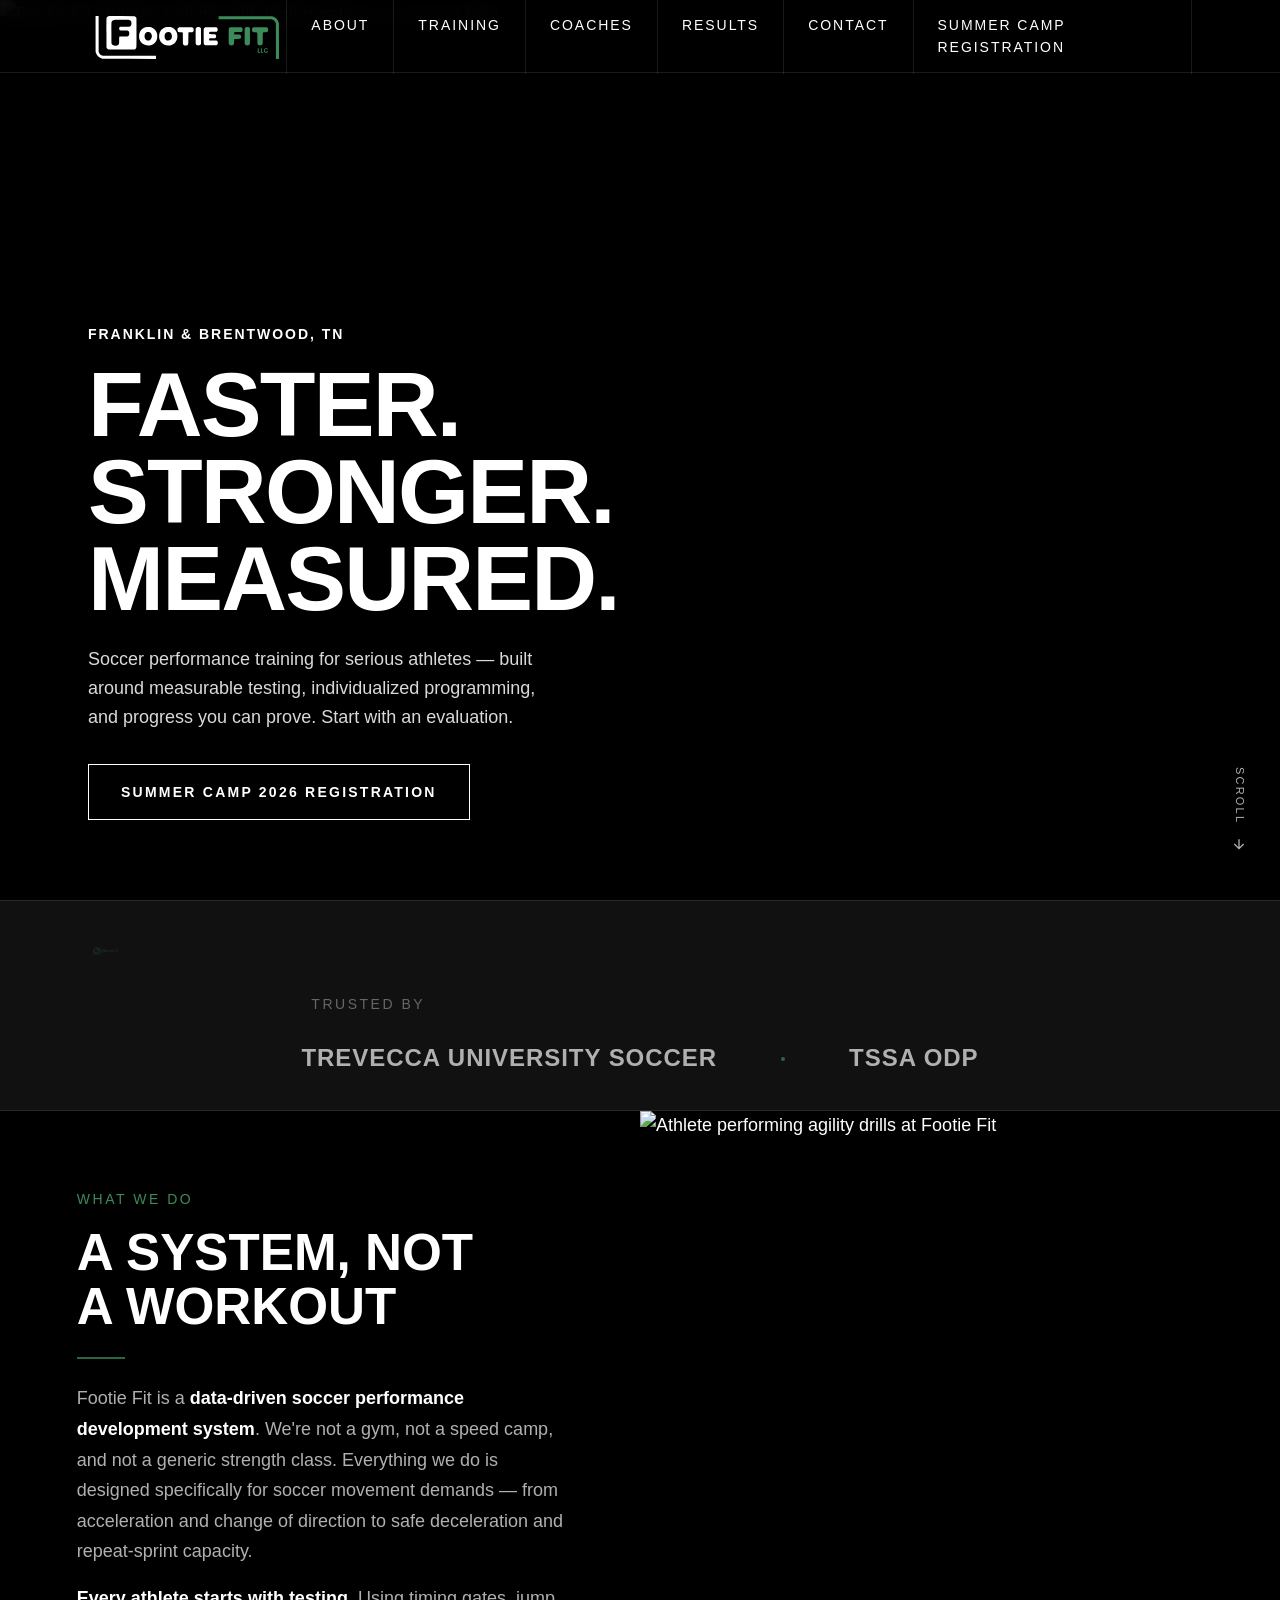
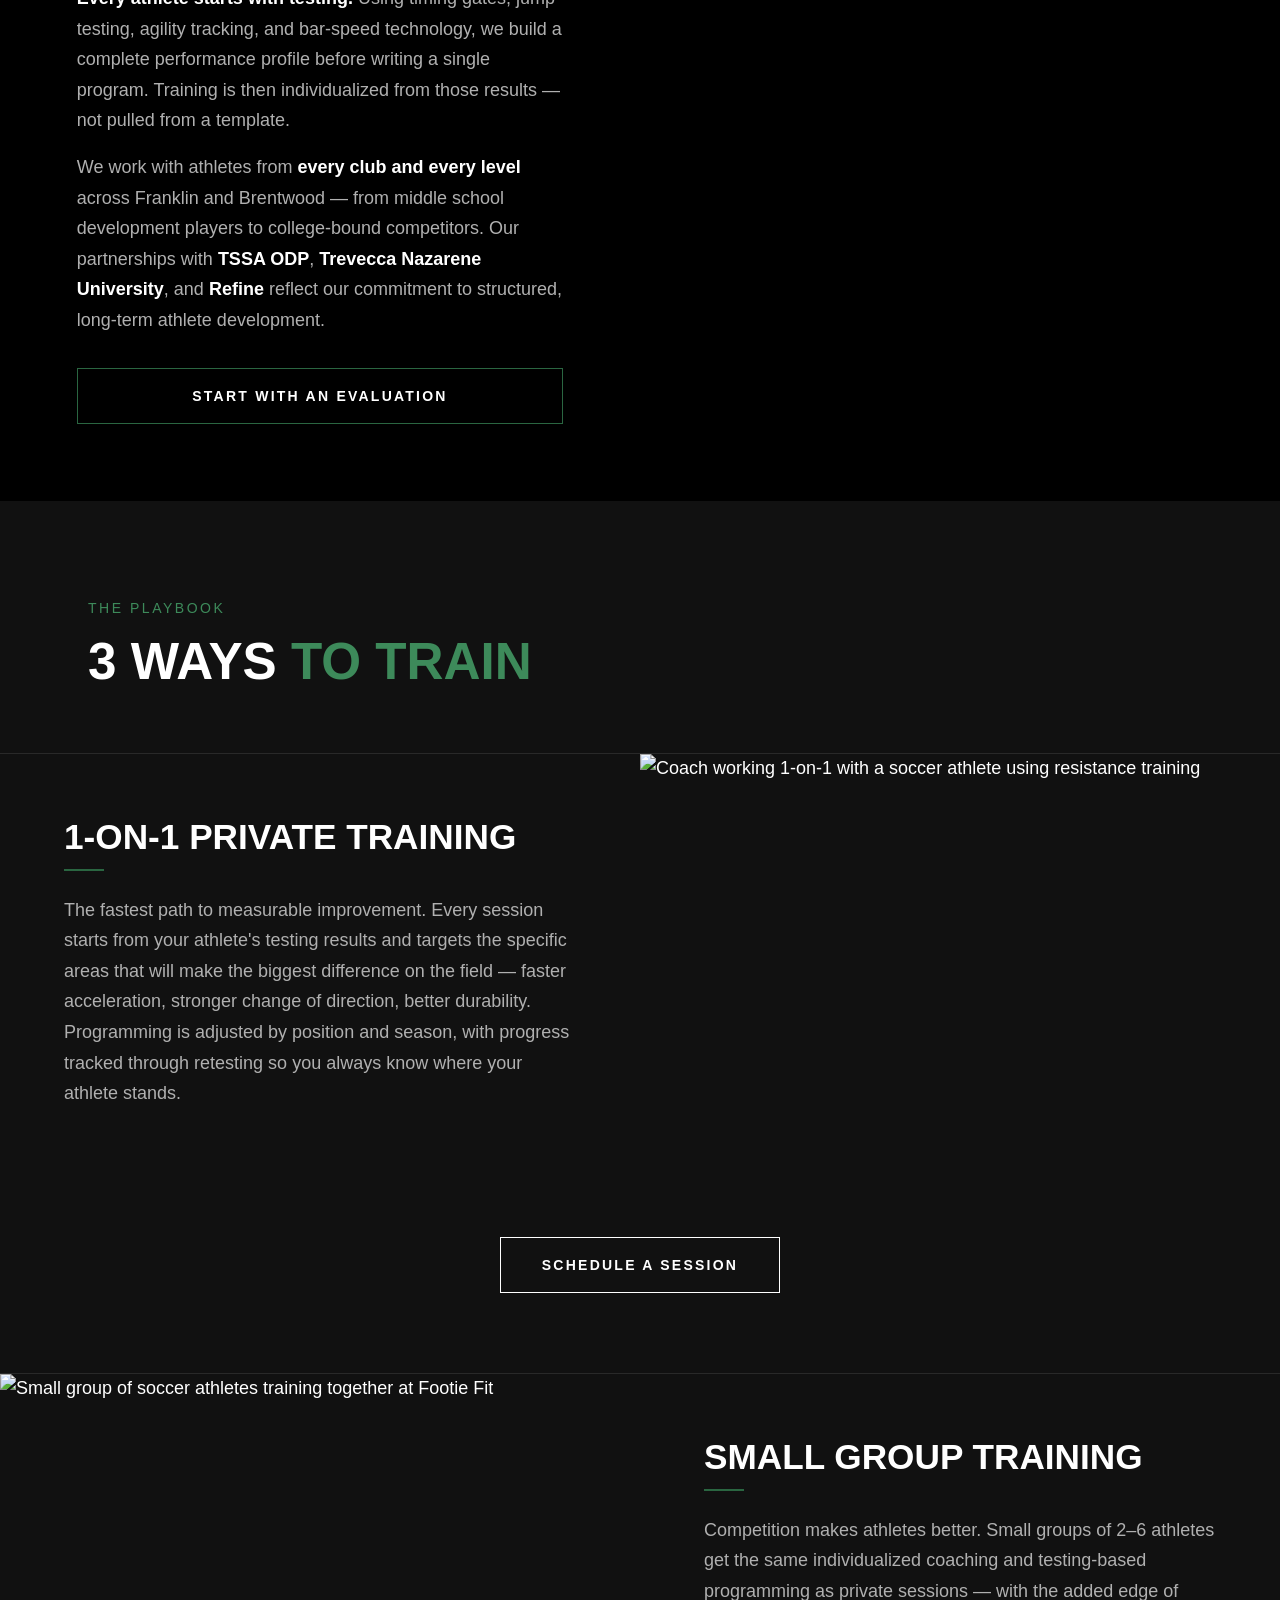
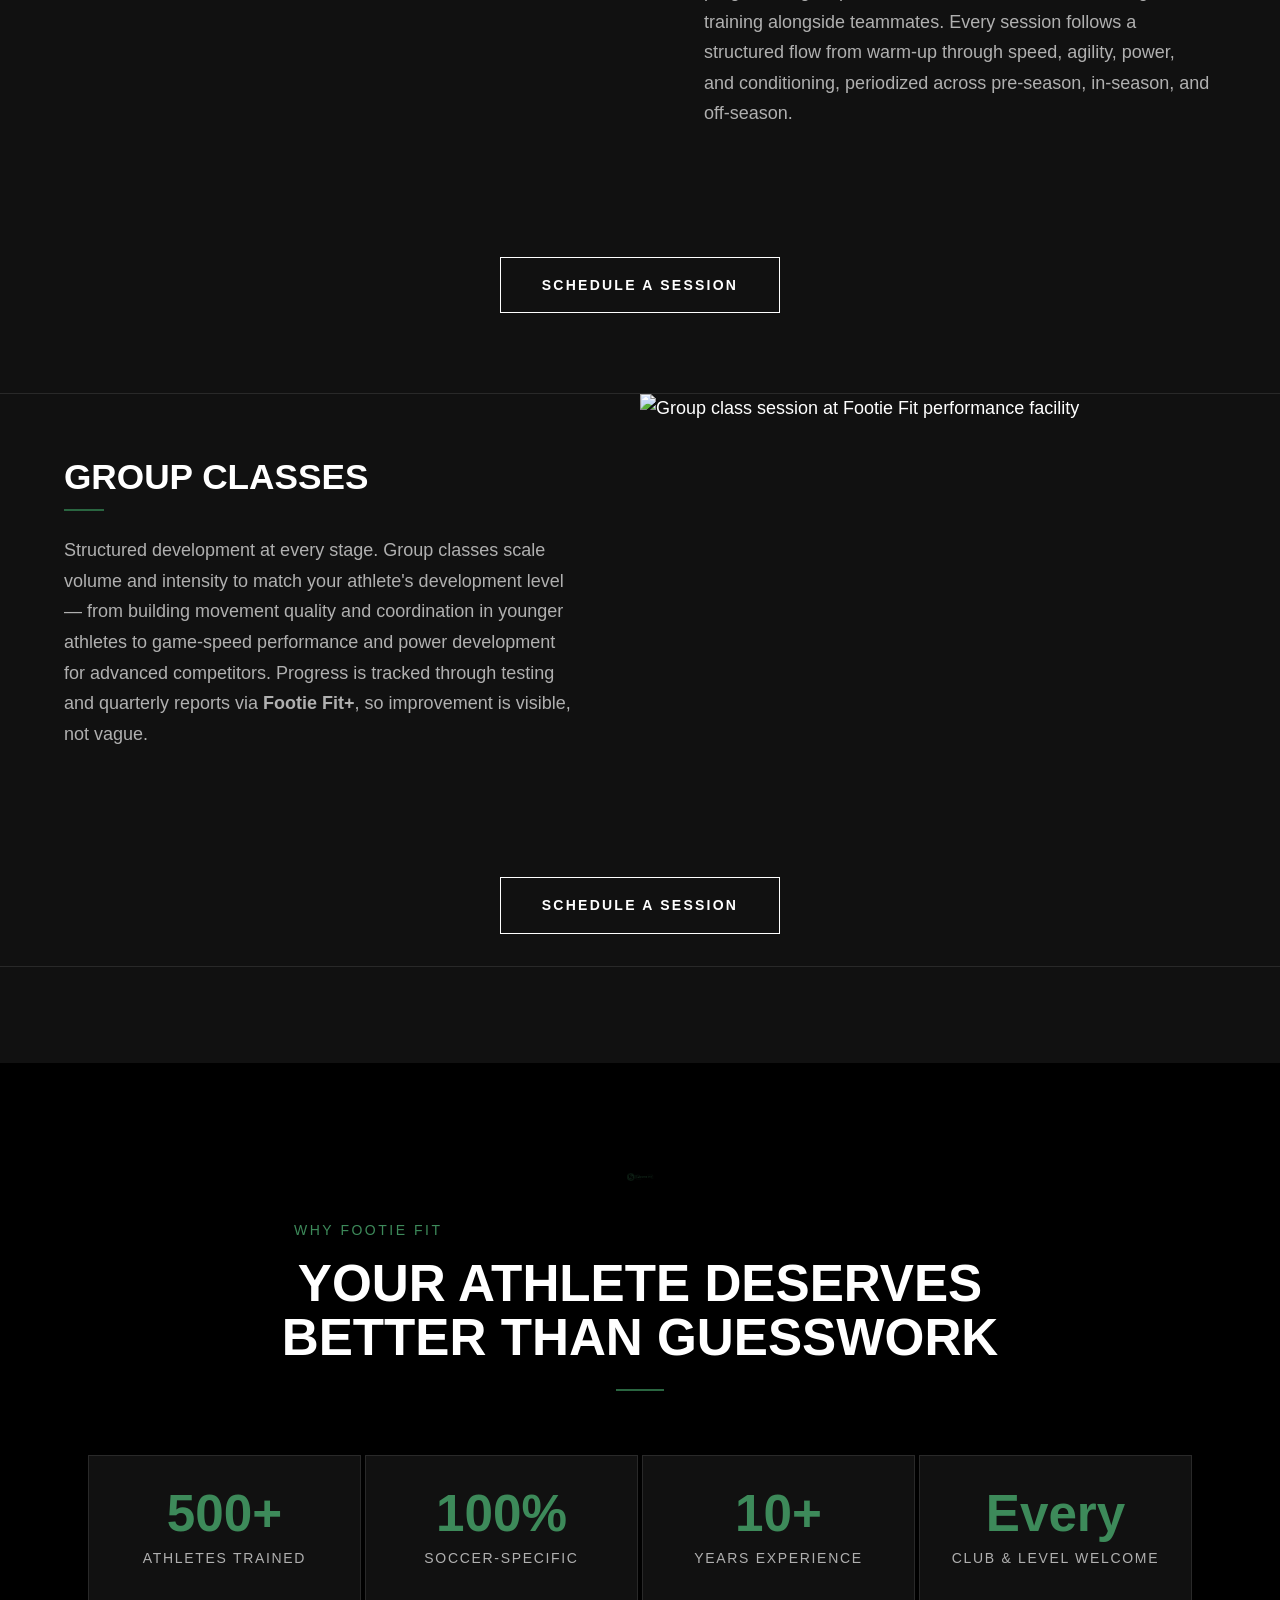
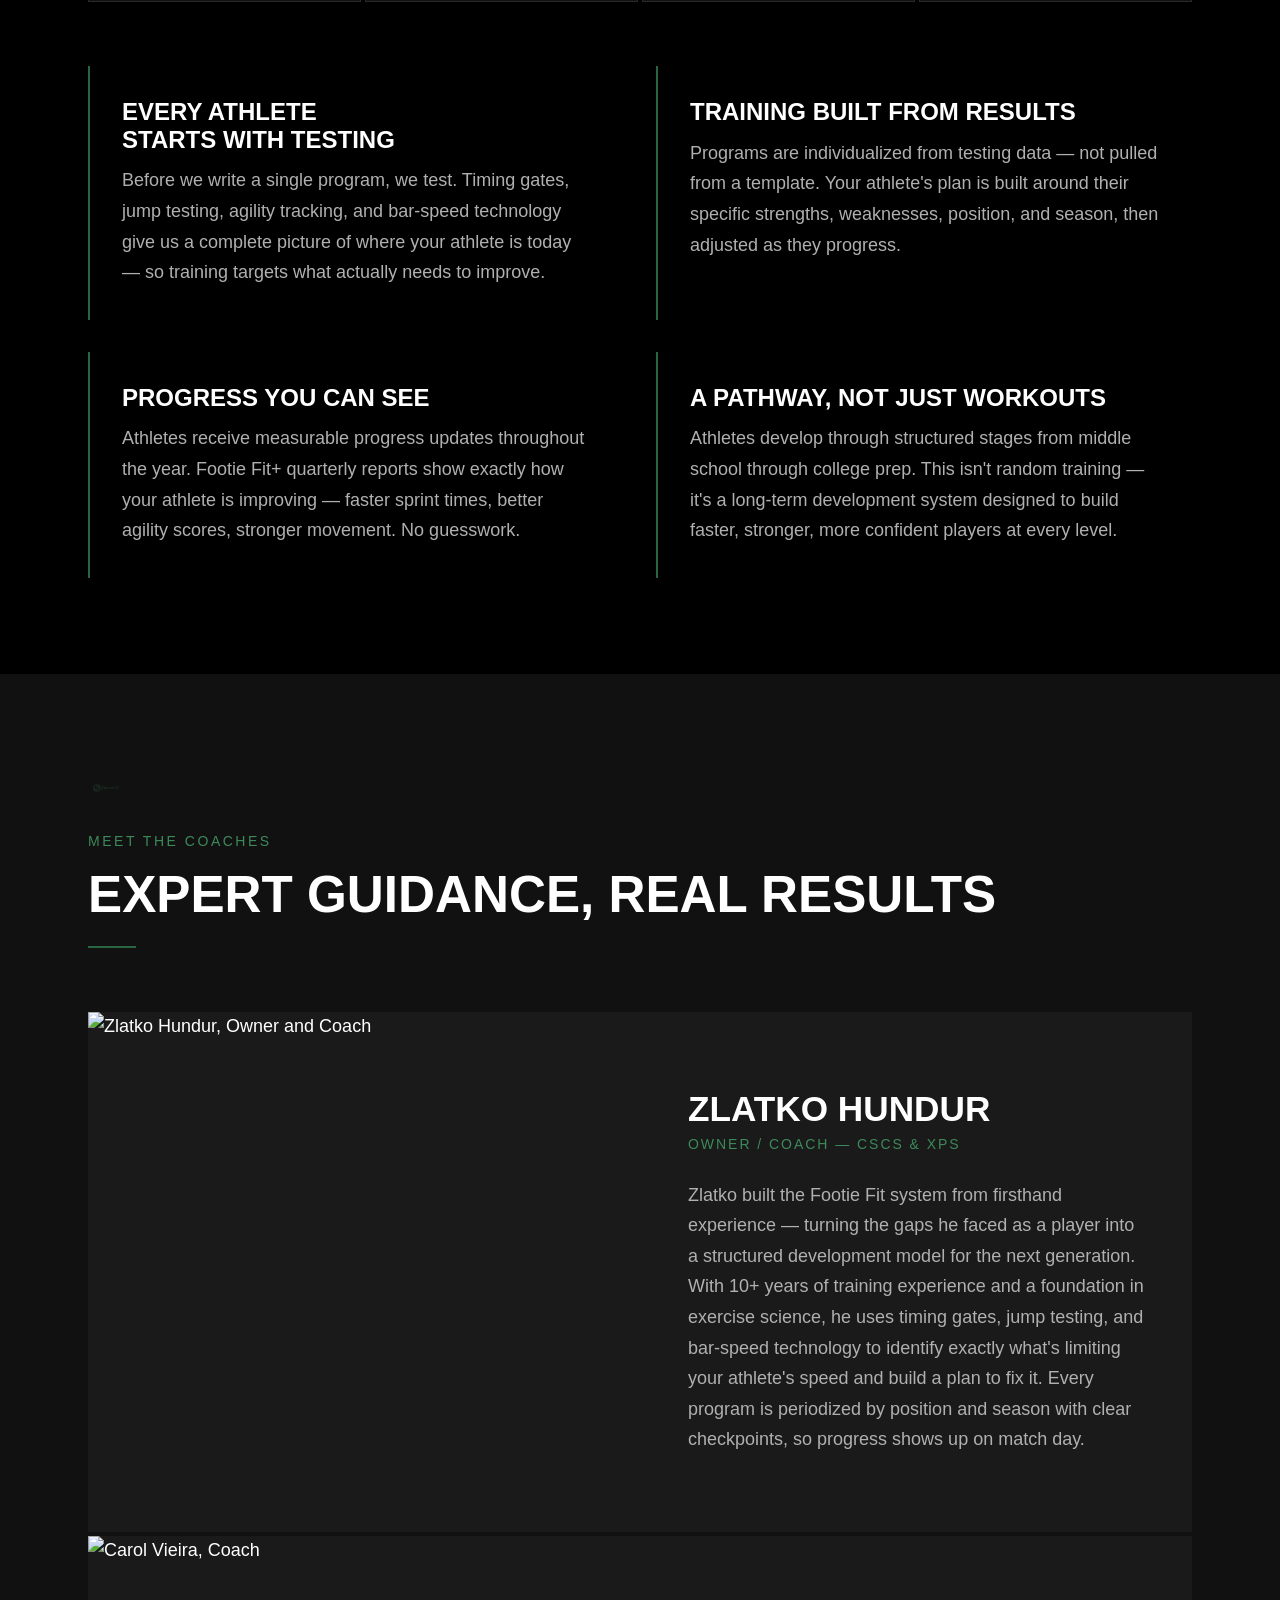
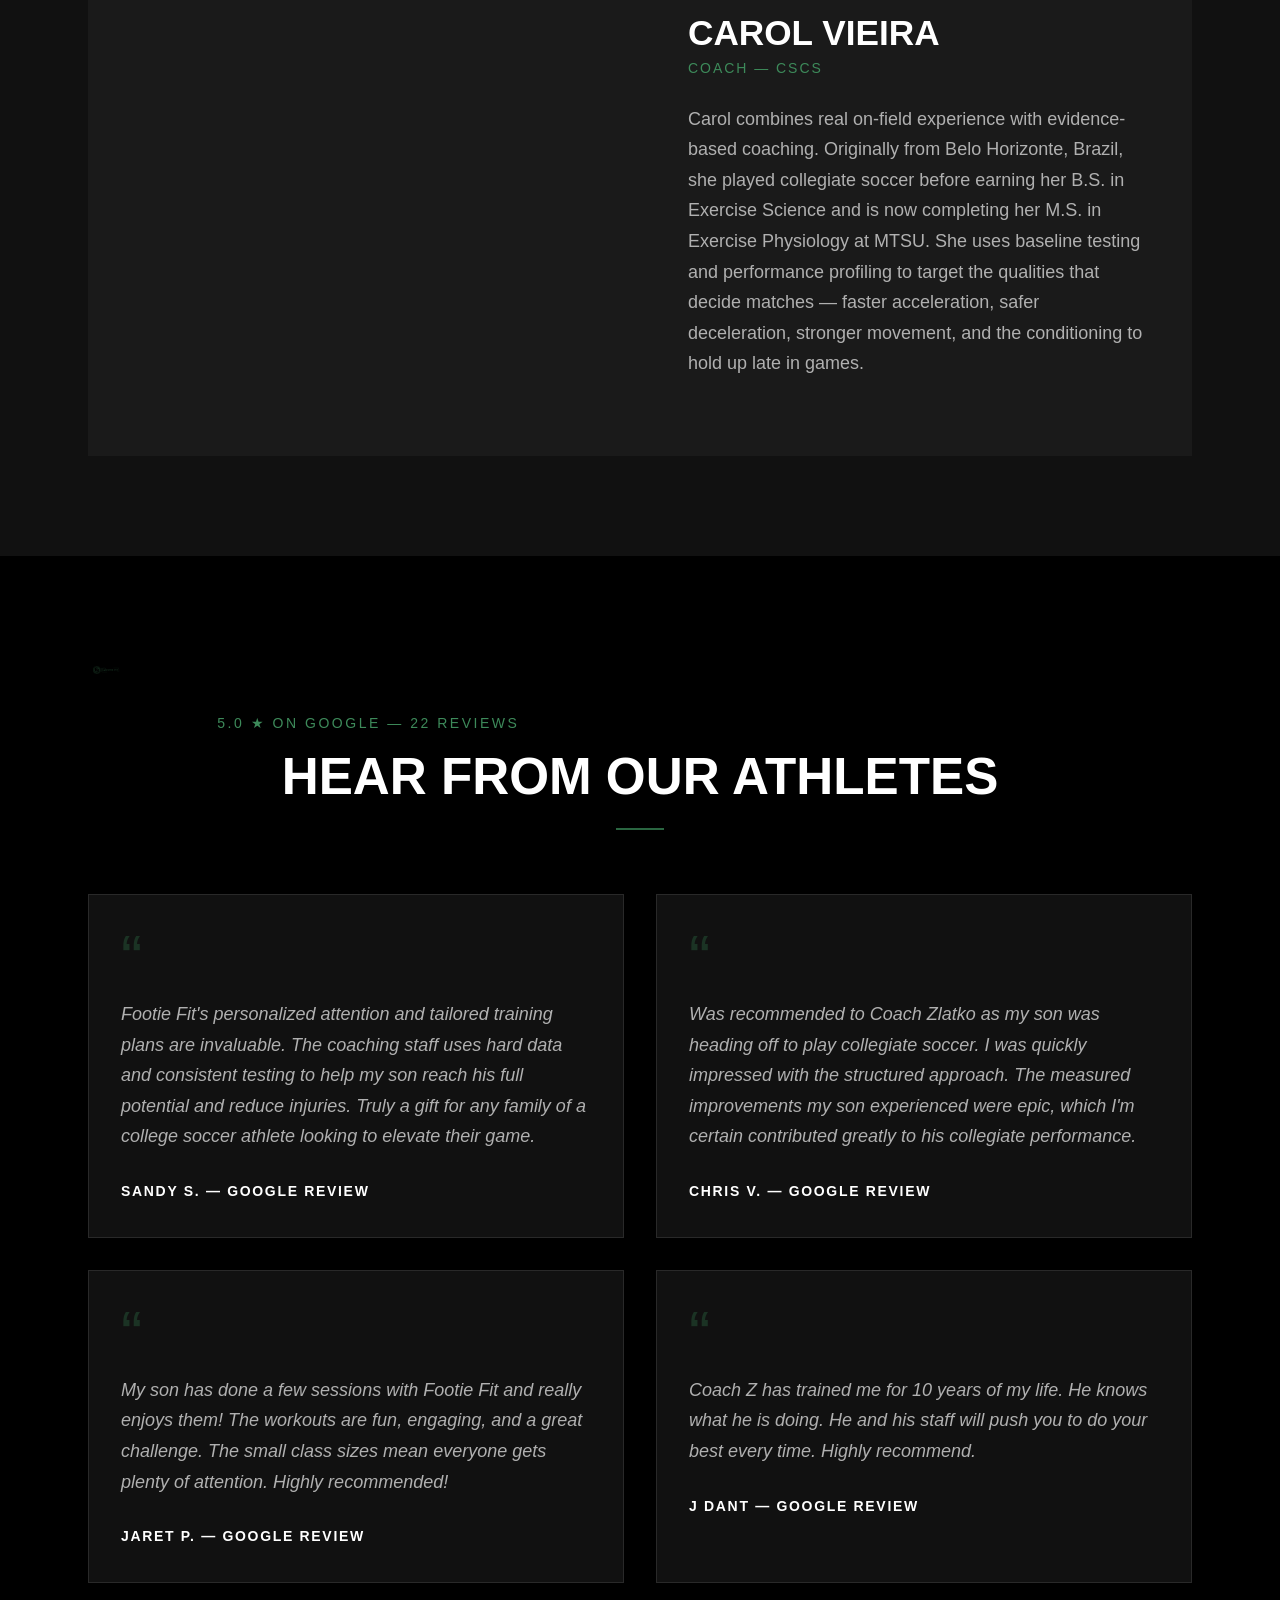
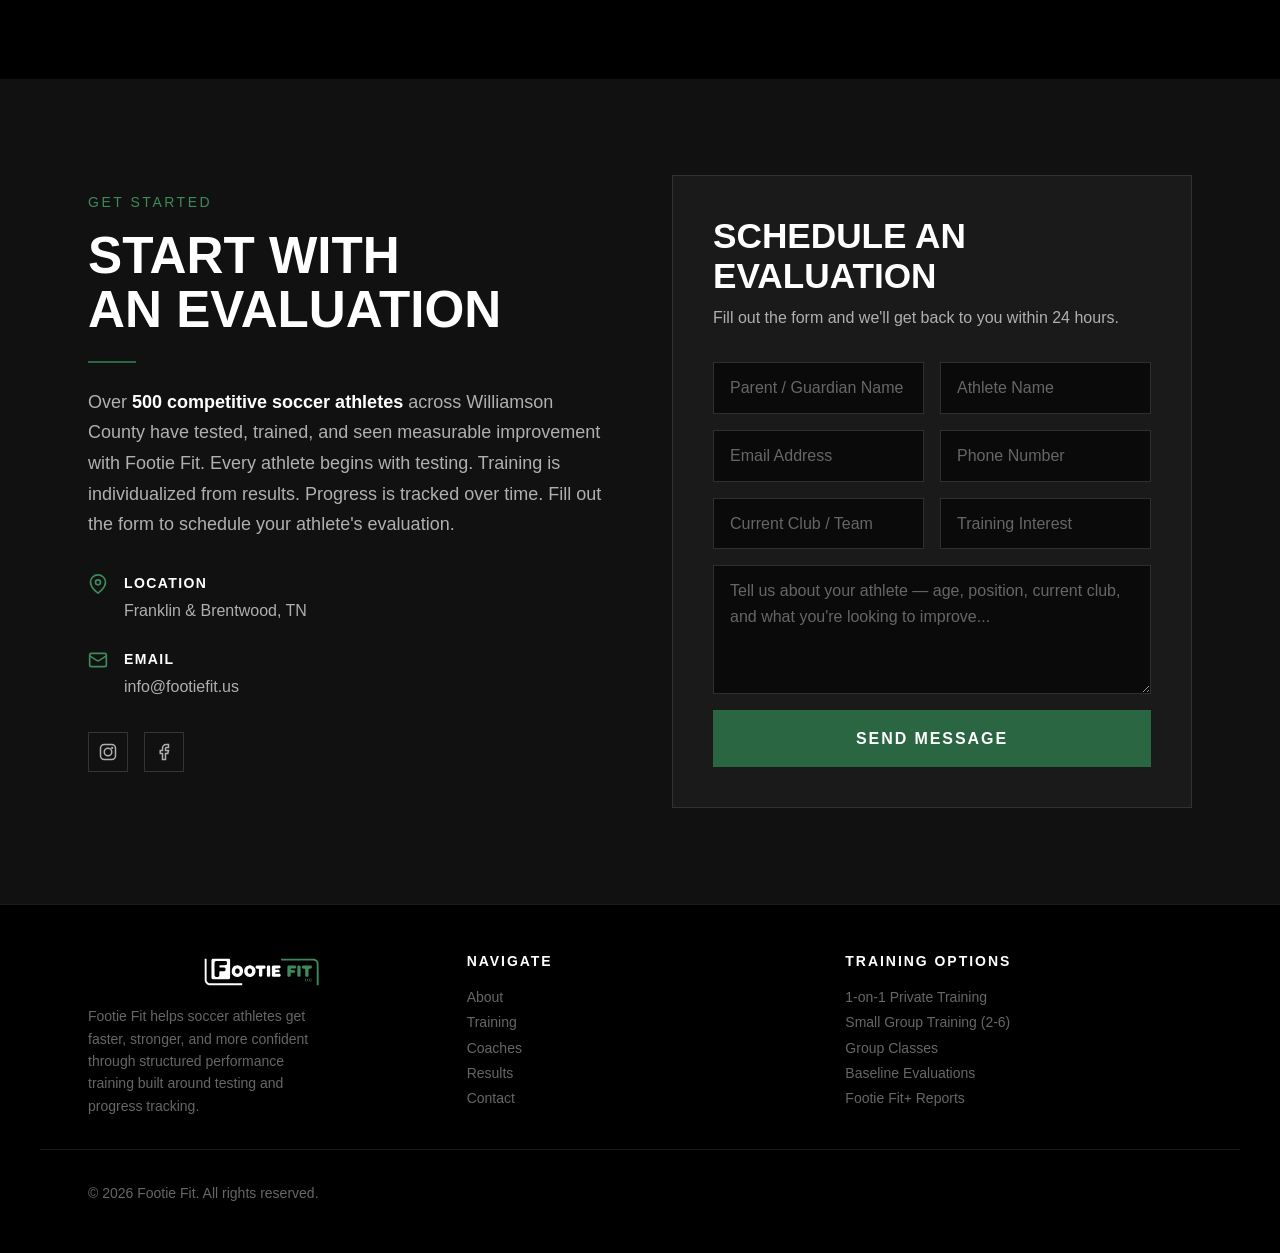
==== index.html @ 03e2c0d9 "Update nav and hero button for Summer Camp 2026" ====
<!DOCTYPE html>
<html lang="en">
<head>
  <meta charset="UTF-8">
  <meta name="viewport" content="width=device-width, initial-scale=1.0">
  <title>Footie Fit — Soccer Performance Training in Franklin &amp; Brentwood</title>
  <meta name="description" content="Footie Fit is a data-driven soccer performance development system in Franklin, TN. Every athlete starts with testing. Training is individualized from results. Progress is measured and tracked over time.">

  <!-- Fonts -->
  <link href="https://api.fontshare.com/v2/css?f[]=clash-display@400,500,600,700&f[]=general-sans@300,400,500,600,700&display=swap" rel="stylesheet">

  <link rel="stylesheet" href="base.css">
  <link rel="stylesheet" href="style.css">
</head>
<body>

  <!-- SKIP LINK -->
  <a href="#main" class="sr-only" style="position:absolute;top:0;left:0;z-index:999;padding:1rem;background:#2A6641;color:#fff;">Skip to content</a>

  <!-- HEADER -->
  <header class="site-header">
    <div class="header-inner">
      <a href="#" class="site-logo">
        <img src="logo.svg" alt="Footie Fit" class="logo-main">
      </a>
      <nav class="header-nav" aria-label="Primary">
        <a href="#about">About</a>
        <a href="#training">Training</a>
        <a href="#coaches">Coaches</a>
        <a href="#results">Results</a>
        <a href="#contact">Contact</a>
        <a href="https://www.vagaro.com/footiefit/memberships" class="nav-summer-camp" target="_blank" rel="noopener noreferrer">Summer Camp Registration</a>
      </nav>
      <button class="mobile-toggle" id="mobileToggle" aria-label="Open menu" aria-expanded="false">
        <span></span>
        <span></span>
        <span></span>
      </button>
    </div>
    <nav class="mobile-nav" id="mobileNav" aria-hidden="true" aria-label="Mobile">
      <a href="#about">About</a>
      <a href="#training">Training</a>
      <a href="#coaches">Coaches</a>
      <a href="#results">Results</a>
      <a href="#contact">Contact</a>
      <a href="https://www.vagaro.com/footiefit/memberships" class="nav-summer-camp" target="_blank" rel="noopener noreferrer">Summer Camp Registration</a>
    </nav>
  </header>

  <main id="main">

    <!-- HERO -->
    <section class="hero">
      <div class="hero-bg">
        <img src="https://images.squarespace-cdn.com/content/v1/6865688679e1e6541e352dc2/bd9ea557-9b83-4c27-90ab-4a2a22f5cd1b/Next+level1.png?format=1500w" alt="Footie Fit athletes training with timing gates on a soccer field" loading="eager">
      </div>
      <div class="hero-overlay"></div>
      <div class="hero-content">
        <p class="hero-location">Franklin &amp; Brentwood, TN</p>
        <h1>Faster. Stronger. Measured.</h1>
        <p class="hero-sub">Soccer performance training for serious athletes &mdash; built around measurable testing, individualized programming, and progress you can prove. Start with an evaluation.</p>
        <a href="https://www.vagaro.com/footiefit/memberships" class="btn-ghost">Summer Camp 2026 Registration</a>
      </div>
      <div class="scroll-indicator" aria-hidden="true">
        <span>Scroll</span>
        <svg viewBox="0 0 24 24" fill="none" stroke="currentColor" stroke-width="2"><path d="M12 5v14M19 12l-7 7-7-7"/></svg>
      </div>
    </section>

    <!-- PARTNERSHIPS BANNER -->
    <section class="partnerships" aria-label="Trusted partners">
      <div class="partnerships-inner">
        <img src="mark-green.png" alt="" class="section-mark" aria-hidden="true">
        <p class="partnerships-label">Trusted By</p>
        <div class="partnerships-list">
          <span class="partner-item">Trevecca University Soccer</span>
          <span class="partner-divider" aria-hidden="true"></span>
          <span class="partner-item">TSSA ODP</span>
        </div>
      </div>
    </section>

    <!-- ABOUT SPLIT -->
    <section class="about-split" id="about">
      <div class="about-text fade-in">
        <p class="section-label">What We Do</p>
        <h2 class="section-heading">A System, Not a Workout</h2>
        <div class="section-rule"></div>
        <p class="section-body">Footie Fit is a <strong>data-driven soccer performance development system</strong>. We're not a gym, not a speed camp, and not a generic strength class. Everything we do is designed specifically for soccer movement demands &mdash; from acceleration and change of direction to safe deceleration and repeat-sprint capacity.</p>
        <p class="section-body"><strong>Every athlete starts with testing.</strong> Using timing gates, jump testing, agility tracking, and bar-speed technology, we build a complete performance profile before writing a single program. Training is then individualized from those results &mdash; not pulled from a template.</p>
        <p class="section-body">We work with athletes from <strong>every club and every level</strong> across Franklin and Brentwood &mdash; from middle school development players to college-bound competitors. Our partnerships with <strong>TSSA ODP</strong>, <strong>Trevecca Nazarene University</strong>, and <strong>Refine</strong> reflect our commitment to structured, long-term athlete development.</p>
        <a href="#contact" class="btn-ghost--accent btn-ghost">Start With an Evaluation</a>
      </div>
      <div class="about-image">
        <img src="https://images.squarespace-cdn.com/content/v1/6865688679e1e6541e352dc2/48a28e3f-451b-41d8-b9c8-ccf48aa26f37/NL1.png?format=1500w" alt="Athlete performing agility drills at Footie Fit" loading="lazy">
      </div>
    </section>

    <!-- THE PLAYBOOK — TRAINING OPTIONS -->
    <section class="playbook" id="training">
      <div class="playbook-header">
        <div>
          <p class="section-label">The Playbook</p>
          <h2 class="playbook-title">3 Ways <span>to Train</span></h2>
        </div>
      </div>

      <!-- 1-on-1 Private Training -->
      <div class="service-block" id="service-private">
        <div class="service-text fade-in">
          <h3 class="service-heading">1-on-1 Private Training</h3>
          <div class="service-rule"></div>
          <p class="service-body">The fastest path to measurable improvement. Every session starts from your athlete's testing results and targets the specific areas that will make the biggest difference on the field &mdash; faster acceleration, stronger change of direction, better durability. Programming is adjusted by position and season, with progress tracked through retesting so you always know where your athlete stands.</p>
        </div>
        <div class="service-image">
          <img src="https://images.squarespace-cdn.com/content/v1/6865688679e1e6541e352dc2/e5321c19-c5c1-4a05-a478-e5e6fd571b4c/perfect+private.png?format=1500w" alt="Coach working 1-on-1 with a soccer athlete using resistance training" loading="lazy">
        </div>
        <a href="#contact" class="btn-ghost service-cta">Schedule a Session</a>
      </div>

      <!-- Small Group Training -->
      <div class="service-block service-block--reverse" id="service-group">
        <div class="service-text fade-in">
          <h3 class="service-heading">Small Group Training</h3>
          <div class="service-rule"></div>
          <p class="service-body">Competition makes athletes better. Small groups of 2&ndash;6 athletes get the same individualized coaching and testing-based programming as private sessions &mdash; with the added edge of training alongside teammates. Every session follows a structured flow from warm-up through speed, agility, power, and conditioning, periodized across pre-season, in-season, and off-season.</p>
        </div>
        <div class="service-image">
          <img src="https://images.squarespace-cdn.com/content/v1/6865688679e1e6541e352dc2/60a04bee-5367-4a86-8a9d-58ebab077d9f/group1.png?format=1500w" alt="Small group of soccer athletes training together at Footie Fit" loading="lazy">
        </div>
        <a href="#contact" class="btn-ghost service-cta">Schedule a Session</a>
      </div>

      <!-- Group Classes -->
      <div class="service-block" id="service-classes">
        <div class="service-text fade-in">
          <h3 class="service-heading">Group Classes</h3>
          <div class="service-rule"></div>
          <p class="service-body">Structured development at every stage. Group classes scale volume and intensity to match your athlete's development level &mdash; from building movement quality and coordination in younger athletes to game-speed performance and power development for advanced competitors. Progress is tracked through testing and quarterly reports via <strong>Footie Fit+</strong>, so improvement is visible, not vague.</p>
        </div>
        <div class="service-image">
          <img src="https://images.squarespace-cdn.com/content/v1/6865688679e1e6541e352dc2/23cb6e6d-9691-4bfa-b6d5-0181ebb85edf/class2.png?format=1500w" alt="Group class session at Footie Fit performance facility" loading="lazy">
        </div>
        <a href="#contact" class="btn-ghost service-cta">Schedule a Session</a>
      </div>
    </section>

    <!-- WHY FOOTIE FIT (PARENT-FOCUSED) -->
    <section class="why-section" id="results">
      <img src="mark-green.png" alt="" class="section-mark section-mark--center" aria-hidden="true">
      <div class="why-inner">
        <div class="why-header fade-in">
          <p class="section-label">Why Footie Fit</p>
          <h2 class="section-heading">Your Athlete Deserves Better Than Guesswork</h2>
          <div class="section-rule"></div>
        </div>

        <div class="stats-grid fade-in">
          <div class="stat-card">
            <div class="stat-number">500+</div>
            <div class="stat-label">Athletes Trained</div>
          </div>
          <div class="stat-card">
            <div class="stat-number">100%</div>
            <div class="stat-label">Soccer-Specific</div>
          </div>
          <div class="stat-card">
            <div class="stat-number">10+</div>
            <div class="stat-label">Years Experience</div>
          </div>
          <div class="stat-card">
            <div class="stat-number">Every</div>
            <div class="stat-label">Club &amp; Level Welcome</div>
          </div>
        </div>

        <div class="why-points fade-in">
          <div class="why-point">
            <h3>Every Athlete Starts With Testing</h3>
            <p>Before we write a single program, we test. Timing gates, jump testing, agility tracking, and bar-speed technology give us a complete picture of where your athlete is today &mdash; so training targets what actually needs to improve.</p>
          </div>
          <div class="why-point">
            <h3>Training Built From Results</h3>
            <p>Programs are individualized from testing data &mdash; not pulled from a template. Your athlete's plan is built around their specific strengths, weaknesses, position, and season, then adjusted as they progress.</p>
          </div>
          <div class="why-point">
            <h3>Progress You Can See</h3>
            <p>Athletes receive measurable progress updates throughout the year. Footie Fit+ quarterly reports show exactly how your athlete is improving &mdash; faster sprint times, better agility scores, stronger movement. No guesswork.</p>
          </div>
          <div class="why-point">
            <h3>A Pathway, Not Just Workouts</h3>
            <p>Athletes develop through structured stages from middle school through college prep. This isn't random training &mdash; it's a long-term development system designed to build faster, stronger, more confident players at every level.</p>
          </div>
        </div>
      </div>
    </section>

    <!-- COACHES -->
    <section class="coaches" id="coaches">
      <div class="coaches-inner">
        <div class="coaches-header fade-in">
          <img src="mark-green.png" alt="" class="section-mark" aria-hidden="true">
          <p class="section-label">Meet the Coaches</p>
          <h2 class="section-heading">Expert Guidance, Real Results</h2>
          <div class="section-rule"></div>
        </div>

        <div class="coach-card fade-in">
          <div class="coach-card-image">
            <img src="https://images.squarespace-cdn.com/content/v1/6865688679e1e6541e352dc2/844e0830-2e9f-49c7-95b9-46f4d3f3730d/Z.png?format=1500w" alt="Zlatko Hundur, Owner and Coach" loading="lazy">
          </div>
          <div class="coach-card-text">
            <h3 class="coach-name">Zlatko Hundur</h3>
            <p class="coach-title">Owner / Coach &mdash; CSCS &amp; XPS</p>
            <p class="coach-bio">Zlatko built the Footie Fit system from firsthand experience &mdash; turning the gaps he faced as a player into a structured development model for the next generation. With 10+ years of training experience and a foundation in exercise science, he uses timing gates, jump testing, and bar-speed technology to identify exactly what's limiting your athlete's speed and build a plan to fix it. Every program is periodized by position and season with clear checkpoints, so progress shows up on match day.</p>
          </div>
        </div>

        <div class="coach-card coach-card--reverse fade-in">
          <div class="coach-card-image">
            <img src="https://images.squarespace-cdn.com/content/v1/6865688679e1e6541e352dc2/42d1b6bf-e8c7-4e76-94c5-01b98a8aec7f/Carol2.jpeg?format=1500w" alt="Carol Vieira, Coach" loading="lazy">
          </div>
          <div class="coach-card-text">
            <h3 class="coach-name">Carol Vieira</h3>
            <p class="coach-title">Coach &mdash; CSCS</p>
            <p class="coach-bio">Carol combines real on-field experience with evidence-based coaching. Originally from Belo Horizonte, Brazil, she played collegiate soccer before earning her B.S. in Exercise Science and is now completing her M.S. in Exercise Physiology at MTSU. She uses baseline testing and performance profiling to target the qualities that decide matches &mdash; faster acceleration, safer deceleration, stronger movement, and the conditioning to hold up late in games.</p>
          </div>
        </div>
      </div>
    </section>

    <!-- TESTIMONIALS -->
    <section class="testimonials">
      <div class="testimonials-inner">
        <div class="testimonials-header fade-in">
          <img src="mark-green.png" alt="" class="section-mark" aria-hidden="true">
          <p class="section-label">5.0 &#9733; on Google &mdash; 22 Reviews</p>
          <h2 class="section-heading">Hear From Our Athletes</h2>
          <div class="section-rule"></div>
        </div>

        <div class="testimonials-grid fade-in">
          <div class="testimonial-card">
            <div class="testimonial-quote" aria-hidden="true">&ldquo;</div>
            <p>Footie Fit's personalized attention and tailored training plans are invaluable. The coaching staff uses hard data and consistent testing to help my son reach his full potential and reduce injuries. Truly a gift for any family of a college soccer athlete looking to elevate their game.</p>
            <cite>Sandy S. &mdash; Google Review</cite>
          </div>
          <div class="testimonial-card">
            <div class="testimonial-quote" aria-hidden="true">&ldquo;</div>
            <p>Was recommended to Coach Zlatko as my son was heading off to play collegiate soccer. I was quickly impressed with the structured approach. The measured improvements my son experienced were epic, which I'm certain contributed greatly to his collegiate performance.</p>
            <cite>Chris V. &mdash; Google Review</cite>
          </div>
          <div class="testimonial-card">
            <div class="testimonial-quote" aria-hidden="true">&ldquo;</div>
            <p>My son has done a few sessions with Footie Fit and really enjoys them! The workouts are fun, engaging, and a great challenge. The small class sizes mean everyone gets plenty of attention. Highly recommended!</p>
            <cite>Jaret P. &mdash; Google Review</cite>
          </div>
          <div class="testimonial-card">
            <div class="testimonial-quote" aria-hidden="true">&ldquo;</div>
            <p>Coach Z has trained me for 10 years of my life. He knows what he is doing. He and his staff will push you to do your best every time. Highly recommend.</p>
            <cite>J Dant &mdash; Google Review</cite>
          </div>
        </div>
      </div>
    </section>

    <!-- CONTACT -->
    <section class="contact" id="contact">
      <div class="contact-inner">
        <div class="contact-info fade-in">
          <p class="section-label">Get Started</p>
          <h2 class="section-heading">Start With an Evaluation</h2>
          <div class="section-rule"></div>
          <p class="contact-intro">Over <strong>500 competitive soccer athletes</strong> across Williamson County have tested, trained, and seen measurable improvement with Footie Fit. Every athlete begins with testing. Training is individualized from results. Progress is tracked over time. Fill out the form to schedule your athlete's evaluation.</p>

          <div class="contact-details">
            <div class="contact-detail">
              <svg class="contact-detail-icon" viewBox="0 0 24 24" fill="none" stroke="currentColor" stroke-width="2"><path d="M21 10c0 7-9 13-9 13s-9-6-9-13a9 9 0 0 1 18 0z"/><circle cx="12" cy="10" r="3"/></svg>
              <div class="contact-detail-text">
                <strong>Location</strong>
                Franklin &amp; Brentwood, TN
              </div>
            </div>
            <div class="contact-detail">
              <svg class="contact-detail-icon" viewBox="0 0 24 24" fill="none" stroke="currentColor" stroke-width="2"><rect x="2" y="4" width="20" height="16" rx="2"/><path d="m22 7-8.97 5.7a1.94 1.94 0 0 1-2.06 0L2 7"/></svg>
              <div class="contact-detail-text">
                <strong>Email</strong>
                info@footiefit.us
              </div>
            </div>
          </div>

          <div class="social-links">
            <a href="https://www.instagram.com/footiefit" class="social-link" aria-label="Instagram" target="_blank" rel="noopener noreferrer">
              <svg viewBox="0 0 24 24" fill="none" stroke="currentColor" stroke-width="2"><rect x="2" y="2" width="20" height="20" rx="5"/><circle cx="12" cy="12" r="5"/><circle cx="17.5" cy="6.5" r="1.5" fill="currentColor" stroke="none"/></svg>
            </a>
            <a href="https://www.facebook.com/footiefit" class="social-link" aria-label="Facebook" target="_blank" rel="noopener noreferrer">
              <svg viewBox="0 0 24 24" fill="none" stroke="currentColor" stroke-width="2"><path d="M18 2h-3a5 5 0 0 0-5 5v3H7v4h3v8h4v-8h3l1-4h-4V7a1 1 0 0 1 1-1h3z"/></svg>
            </a>
          </div>
        </div>

        <div class="contact-form-wrapper fade-in">
          <h3 class="form-title">Schedule an Evaluation</h3>
          <p class="form-subtitle">Fill out the form and we'll get back to you within 24 hours.</p>
          <form class="contact-form" id="contactForm" action="https://api.web3forms.com/submit" method="POST">
            <input type="hidden" name="access_key" value="c9a35d20-564e-4347-a0fa-951634ecffe0">
            <input type="hidden" name="subject" value="New Footie Fit Evaluation Request">
            <input type="hidden" name="redirect" value="https://footiefit.us">
            <input type="checkbox" name="botcheck" style="display:none">
            <div class="form-row">
              <div class="form-group">
                <label for="parentName" class="sr-only">Parent/Guardian Name</label>
                <input type="text" id="parentName" name="parentName" placeholder="Parent / Guardian Name" required>
              </div>
              <div class="form-group">
                <label for="athleteName" class="sr-only">Athlete Name</label>
                <input type="text" id="athleteName" name="athleteName" placeholder="Athlete Name" required>
              </div>
            </div>
            <div class="form-row">
              <div class="form-group">
                <label for="email" class="sr-only">Email Address</label>
                <input type="email" id="email" name="email" placeholder="Email Address" required>
              </div>
              <div class="form-group">
                <label for="phone" class="sr-only">Phone Number</label>
                <input type="tel" id="phone" name="phone" placeholder="Phone Number">
              </div>
            </div>
            <div class="form-row">
              <div class="form-group">
                <label for="club" class="sr-only">Current Club</label>
                <input type="text" id="club" name="club" placeholder="Current Club / Team">
              </div>
              <div class="form-group">
                <label for="training" class="sr-only">Training Interest</label>
                <select id="training" name="training">
                  <option value="" disabled selected>Training Interest</option>
                  <option value="private">1-on-1 Private Training</option>
                  <option value="small-group">Small Group Training (2-6)</option>
                  <option value="group">Group Classes</option>
                  <option value="assessment">Baseline Evaluation Only</option>
                  <option value="not-sure">Not Sure Yet</option>
                </select>
              </div>
            </div>
            <div class="form-group">
              <label for="message" class="sr-only">Message</label>
              <textarea id="message" name="message" rows="4" placeholder="Tell us about your athlete — age, position, current club, and what you're looking to improve..."></textarea>
            </div>
            <button type="submit" class="form-submit">Send Message</button>
          </form>
        </div>
      </div>
    </section>

  </main>

  <!-- FOOTER -->
  <footer class="site-footer">
    <div class="footer-inner">
      <div class="footer-brand">
        <img src="logo.svg" alt="Footie Fit" class="footer-logo">
        <p>Footie Fit helps soccer athletes get faster, stronger, and more confident through structured performance training built around testing and progress tracking.</p>
      </div>
      <div class="footer-col">
        <h4>Navigate</h4>
        <a href="#about">About</a>
        <a href="#training">Training</a>
        <a href="#coaches">Coaches</a>
        <a href="#results">Results</a>
        <a href="#contact">Contact</a>
      </div>
      <div class="footer-col">
        <h4>Training Options</h4>
        <p>1-on-1 Private Training</p>
        <p>Small Group Training (2-6)</p>
        <p>Group Classes</p>
        <p>Baseline Evaluations</p>
        <p>Footie Fit+ Reports</p>
      </div>
    </div>
    <div class="footer-bottom">
      <p class="footer-copy">&copy; 2026 Footie Fit. All rights reserved.</p>
    </div>
  </footer>

  <script src="main.js" defer></script>
</body>
</html>
---- base.css ----
/* base.css — reset & foundations */
*, *::before, *::after { box-sizing: border-box; margin: 0; padding: 0; }

html {
  -moz-text-size-adjust: none;
  -webkit-text-size-adjust: none;
  text-size-adjust: none;
  -webkit-font-smoothing: antialiased;
  -moz-osx-font-smoothing: grayscale;
  text-rendering: optimizeLegibility;
  scroll-behavior: smooth;
  scroll-padding-top: 80px;
}

body {
  min-height: 100dvh;
  line-height: 1.6;
  font-family: var(--font-body, sans-serif);
  font-size: var(--text-base);
  color: var(--color-text);
  background-color: var(--color-bg);
}

img, picture, video, canvas, svg { display: block; max-width: 100%; height: auto; }
ul[role="list"], ol[role="list"] { list-style: none; }
input, button, textarea, select { font: inherit; color: inherit; }

h1, h2, h3, h4, h5, h6 { text-wrap: balance; line-height: 1.15; }
p, li, figcaption { text-wrap: pretty; max-width: 72ch; }

::selection {
  background: rgba(42, 102, 65, 0.4);
  color: #fff;
}

:focus-visible {
  outline: 2px solid var(--color-accent);
  outline-offset: 3px;
  border-radius: 2px;
}

@media (prefers-reduced-motion: reduce) {
  *, *::before, *::after {
    animation-duration: 0.01ms !important;
    animation-iteration-count: 1 !important;
    transition-duration: 0.01ms !important;
    scroll-behavior: auto !important;
  }
}

button { cursor: pointer; background: none; border: none; }
a { text-decoration: none; color: inherit; }

.sr-only {
  position: absolute; width: 1px; height: 1px; padding: 0; margin: -1px;
  overflow: hidden; clip: rect(0, 0, 0, 0); white-space: nowrap; border-width: 0;
}
---- style.css ----
/* ============================================================
   FOOTIE FIT v2 — Dark Premium Athletic
   Fonts: Clash Display (headings) + General Sans (body)
   Colors: Black bg, White text, #2A6641 green accent
   ============================================================ */

:root {
  /* Type Scale */
  --text-xs:   clamp(0.75rem,  0.7rem  + 0.25vw, 0.875rem);
  --text-sm:   clamp(0.875rem, 0.8rem  + 0.35vw, 1rem);
  --text-base: clamp(1rem,     0.95rem + 0.25vw, 1.125rem);
  --text-lg:   clamp(1.125rem, 1rem    + 0.75vw, 1.5rem);
  --text-xl:   clamp(1.5rem,   1.2rem  + 1.25vw, 2.25rem);
  --text-2xl:  clamp(2rem,     1.2rem  + 2.5vw,  3.5rem);
  --text-3xl:  clamp(2.5rem,   1rem    + 4vw,    5rem);
  --text-hero: clamp(2.8rem,   0.5rem  + 6.5vw,  7rem);

  /* Spacing */
  --space-1:  0.25rem;
  --space-2:  0.5rem;
  --space-3:  0.75rem;
  --space-4:  1rem;
  --space-6:  1.5rem;
  --space-8:  2rem;
  --space-10: 2.5rem;
  --space-12: 3rem;
  --space-16: 4rem;
  --space-20: 5rem;
  --space-24: 6rem;
  --space-32: 8rem;

  /* Colors — Dark Athletic */
  --color-bg:          #000000;
  --color-surface:     #0a0a0a;
  --color-surface-2:   #111111;
  --color-surface-3:   #1a1a1a;
  --color-text:        #ffffff;
  --color-text-muted:  #b0b0b0;
  --color-text-faint:  #666666;
  --color-accent:      #2A6641;
  --color-accent-light:#3d8a5a;
  --color-divider:     rgba(255,255,255,0.1);
  --color-border:      rgba(255,255,255,0.15);

  /* Fonts */
  --font-display: 'Clash Display', 'Arial Black', sans-serif;
  --font-body:    'General Sans', 'Helvetica Neue', Arial, sans-serif;

  /* Transitions */
  --ease-out: cubic-bezier(0.16, 1, 0.3, 1);
  --transition-interactive: 180ms cubic-bezier(0.16, 1, 0.3, 1);

  /* Content widths */
  --content-narrow: 640px;
  --content-default: 960px;
  --content-wide: 1200px;
}

/* ── HEADER ──────────────────────────────────────────────── */
.site-header {
  position: fixed;
  top: 0;
  left: 0;
  right: 0;
  z-index: 100;
  background: rgba(0, 0, 0, 0.92);
  backdrop-filter: blur(12px);
  -webkit-backdrop-filter: blur(12px);
  border-bottom: 1px solid var(--color-divider);
}

.header-inner {
  display: flex;
  align-items: center;
  justify-content: space-between;
  max-width: var(--content-wide);
  margin-inline: auto;
  padding-inline: clamp(var(--space-4), 5vw, var(--space-12));
  height: 72px;
}

.site-logo {
  display: flex;
  align-items: center;
}

.logo-main {
  height: 60px;
  width: auto;
  object-fit: contain;
  transition: filter var(--transition-interactive);
}

.site-logo:hover .logo-main {
  filter: drop-shadow(0 0 6px rgba(61, 138, 90, 0.5));
}

/* Section mark — soccer ball logo repeated as section divider */
.section-mark {
  display: block;
  width: 36px;
  height: 36px;
  object-fit: contain;
  opacity: 0.25;
  margin-bottom: var(--space-6);
}

.section-mark--center {
  margin-inline: auto;
}

.header-nav {
  display: flex;
  gap: 0;
}

.header-nav a {
  font-family: var(--font-body);
  font-size: var(--text-xs);
  font-weight: 500;
  color: var(--color-text);
  letter-spacing: 0.14em;
  text-transform: uppercase;
  padding: var(--space-4) var(--space-6);
  border-left: 1px solid var(--color-divider);
  transition: color var(--transition-interactive),
              background var(--transition-interactive);
}

.header-nav a:last-child {
  border-right: 1px solid var(--color-divider);
}

.header-nav a:hover {
  color: var(--color-accent-light);
  background: rgba(42, 102, 65, 0.08);
}

/* Mobile nav toggle */
.mobile-toggle {
  display: none;
  flex-direction: column;
  gap: 7px;
  padding: 8px;
  width: 40px;
  height: 40px;
  justify-content: center;
  align-items: center;
}

.mobile-toggle span {
  display: block;
  height: 1.5px;
  background: #fff;
  width: 24px;
  transition: transform 0.3s var(--ease-out), opacity 0.3s var(--ease-out);
}

.mobile-toggle.active span:first-child { transform: translateY(4.25px) rotate(45deg); }
.mobile-toggle.active span:nth-child(2) { opacity: 0; }
.mobile-toggle.active span:last-child  { transform: translateY(-4.25px) rotate(-45deg); }

.mobile-nav {
  display: none;
  flex-direction: column;
  background: rgba(0,0,0,0.97);
  backdrop-filter: blur(16px);
  -webkit-backdrop-filter: blur(16px);
  padding: var(--space-6) clamp(var(--space-4), 5vw, var(--space-12));
  border-top: 1px solid var(--color-divider);
}

.mobile-nav a {
  padding: var(--space-4) 0;
  font-family: var(--font-body);
  font-size: var(--text-sm);
  font-weight: 500;
  letter-spacing: 0.12em;
  text-transform: uppercase;
  color: #fff;
  border-bottom: 1px solid var(--color-divider);
}

.mobile-nav.open { display: flex; }

@media (max-width: 768px) {
  .header-nav { display: none; }
  .mobile-toggle { display: flex; }
}

/* ── HERO ────────────────────────────────────────────────── */
.hero {
  position: relative;
  min-height: 100dvh;
  display: flex;
  align-items: flex-end;
  overflow: hidden;
}

.hero-bg {
  position: absolute;
  inset: 0;
  z-index: 0;
}

.hero-bg img {
  width: 100%;
  height: 100%;
  object-fit: cover;
}

.hero-overlay {
  position: absolute;
  inset: 0;
  background: linear-gradient(
    to top,
    rgba(0,0,0,0.9) 0%,
    rgba(0,0,0,0.55) 40%,
    rgba(0,0,0,0.35) 100%
  );
  z-index: 1;
}

.hero-content {
  position: relative;
  z-index: 2;
  padding: var(--space-16) clamp(var(--space-6), 5vw, var(--space-12));
  max-width: var(--content-wide);
  margin-inline: auto;
  width: 100%;
  padding-bottom: clamp(var(--space-12), 8vw, var(--space-20));
}

.hero h1 {
  font-family: var(--font-display);
  font-size: var(--text-hero);
  font-weight: 700;
  line-height: 0.95;
  letter-spacing: -0.02em;
  text-transform: uppercase;
  color: #fff;
  margin-bottom: var(--space-6);
  max-width: 14ch;
}

.hero-sub {
  font-family: var(--font-body);
  font-size: var(--text-base);
  font-weight: 400;
  color: rgba(255,255,255,0.85);
  margin-bottom: var(--space-8);
  max-width: 48ch;
  line-height: 1.6;
  text-shadow: 0 1px 4px rgba(0,0,0,0.4);
}

.hero-location {
  font-family: var(--font-body);
  font-size: var(--text-xs);
  font-weight: 600;
  letter-spacing: 0.14em;
  text-transform: uppercase;
  color: #fff;
  margin-bottom: var(--space-4);
  text-shadow: 0 1px 4px rgba(0,0,0,0.5);
}

/* Ghost button */
.btn-ghost {
  display: inline-flex;
  align-items: center;
  justify-content: center;
  width: auto;
  padding: var(--space-4) var(--space-8);
  border: 1.5px solid #fff;
  color: #fff;
  font-family: var(--font-body);
  font-size: var(--text-xs);
  font-weight: 600;
  letter-spacing: 0.16em;
  text-transform: uppercase;
  background: transparent;
  transition: background var(--transition-interactive),
              color var(--transition-interactive),
              border-color var(--transition-interactive);
}

.btn-ghost:hover {
  background: #fff;
  color: #000;
}

.btn-ghost--accent {
  border-color: var(--color-accent);
  color: #fff;
}

.btn-ghost--accent:hover {
  background: var(--color-accent);
  color: #fff;
  border-color: var(--color-accent);
}

/* Solid button */
.btn-solid {
  display: inline-block;
  padding: var(--space-4) var(--space-8);
  background: var(--color-accent);
  color: #fff;
  font-family: var(--font-body);
  font-size: var(--text-xs);
  font-weight: 600;
  letter-spacing: 0.16em;
  text-transform: uppercase;
  border: 1.5px solid var(--color-accent);
  transition: background var(--transition-interactive),
              border-color var(--transition-interactive);
}

.btn-solid:hover {
  background: var(--color-accent-light);
  border-color: var(--color-accent-light);
}

/* Scroll indicator */
.scroll-indicator {
  position: absolute;
  right: clamp(var(--space-4), 3vw, var(--space-8));
  bottom: var(--space-12);
  z-index: 2;
  display: flex;
  flex-direction: column;
  align-items: center;
  gap: var(--space-3);
}

.scroll-indicator span {
  font-family: var(--font-body);
  font-size: 11px;
  font-weight: 500;
  letter-spacing: 0.2em;
  text-transform: uppercase;
  color: var(--color-text-muted);
  writing-mode: vertical-rl;
}

.scroll-indicator svg {
  width: 16px;
  height: 16px;
  color: var(--color-text-muted);
  animation: scrollBounce 2s ease-in-out infinite;
}

@keyframes scrollBounce {
  0%, 100% { transform: translateY(0); }
  50% { transform: translateY(6px); }
}

@media (max-width: 768px) {
  .scroll-indicator { display: none; }
}

/* ── PARTNERSHIPS BANNER ─────────────────────────────────── */
.partnerships {
  background: var(--color-surface-2);
  border-top: 1px solid var(--color-divider);
  border-bottom: 1px solid var(--color-divider);
  padding-block: var(--space-8);
  overflow: hidden;
}

.partnerships-inner {
  max-width: var(--content-wide);
  margin-inline: auto;
  padding-inline: clamp(var(--space-4), 5vw, var(--space-12));
  text-align: center;
}

.partnerships-label {
  font-family: var(--font-body);
  font-size: var(--text-xs);
  font-weight: 500;
  letter-spacing: 0.18em;
  text-transform: uppercase;
  color: var(--color-text-faint);
  margin-bottom: var(--space-6);
}

.partnerships-list {
  display: flex;
  justify-content: center;
  align-items: center;
  gap: clamp(var(--space-8), 5vw, var(--space-16));
  flex-wrap: wrap;
}

.partner-item {
  font-family: var(--font-display);
  font-size: var(--text-lg);
  font-weight: 600;
  letter-spacing: 0.04em;
  text-transform: uppercase;
  color: var(--color-text-muted);
  white-space: nowrap;
}

.partner-divider {
  width: 4px;
  height: 4px;
  border-radius: 50%;
  background: var(--color-accent);
  flex-shrink: 0;
}

@media (max-width: 600px) {
  .partnerships-list { gap: var(--space-4); }
  .partner-item { font-size: var(--text-sm); }
  .partner-divider { display: none; }
}

/* ── ABOUT SPLIT ─────────────────────────────────────────── */
.about-split {
  display: grid;
  grid-template-columns: 1fr 1fr;
  min-height: 600px;
}

.about-text {
  background: var(--color-bg);
  padding: clamp(var(--space-12), 6vw, var(--space-20));
  display: flex;
  flex-direction: column;
  justify-content: center;
}

.about-image {
  position: relative;
  overflow: hidden;
  min-height: 100%;
}

.about-image img {
  position: absolute;
  inset: 0;
  width: 100%;
  height: 100%;
  object-fit: cover;
}

.section-label {
  font-family: var(--font-body);
  font-size: var(--text-xs);
  font-weight: 500;
  letter-spacing: 0.18em;
  text-transform: uppercase;
  color: var(--color-accent-light);
  margin-bottom: var(--space-4);
}

.section-heading {
  font-family: var(--font-display);
  font-size: var(--text-2xl);
  font-weight: 700;
  line-height: 1.05;
  text-transform: uppercase;
  color: #fff;
  margin-bottom: var(--space-6);
}

.section-rule {
  width: 48px;
  height: 2px;
  background: var(--color-accent);
  margin-bottom: var(--space-6);
}

.section-body {
  font-family: var(--font-body);
  font-size: var(--text-base);
  line-height: 1.7;
  color: var(--color-text-muted);
  margin-bottom: var(--space-4);
}

.section-body:last-of-type {
  margin-bottom: var(--space-8);
}

.section-body strong {
  color: #fff;
  font-weight: 600;
}

@media (max-width: 800px) {
  .about-split {
    grid-template-columns: 1fr;
  }
  .about-image {
    min-height: 350px;
    order: -1;
  }
}

/* ── PLAYBOOK (SERVICES) ─────────────────────────────────── */
.playbook {
  background: var(--color-surface-2);
  padding-block: clamp(var(--space-12), 8vw, var(--space-24));
}

.playbook-header {
  max-width: var(--content-wide);
  margin-inline: auto;
  padding-inline: clamp(var(--space-4), 5vw, var(--space-12));
  display: flex;
  justify-content: space-between;
  align-items: flex-end;
  margin-bottom: clamp(var(--space-10), 6vw, var(--space-16));
}

.playbook-title {
  font-family: var(--font-display);
  font-size: var(--text-2xl);
  font-weight: 700;
  text-transform: uppercase;
  color: #fff;
  line-height: 1.05;
}

.playbook-title span {
  color: var(--color-accent-light);
}

.service-block {
  display: grid;
  grid-template-columns: 1fr 1fr;
  min-height: 520px;
  border-top: 1px solid var(--color-divider);
  margin-bottom: clamp(var(--space-8), 4vw, var(--space-12));
}

.service-block:last-child {
  border-bottom: 1px solid var(--color-divider);
  margin-bottom: 0;
}

.service-block--reverse .service-text { order: 2; }
.service-block--reverse .service-image { order: 1; }

.service-cta {
  grid-column: 1 / -1;
  order: 3;
  justify-self: center;
  margin-block: var(--space-8);
  min-width: 280px;
  text-align: center;
}

.service-text {
  padding: clamp(var(--space-10), 5vw, var(--space-16));
  display: flex;
  flex-direction: column;
  justify-content: center;
  background: var(--color-surface-2);
}

.service-heading {
  font-family: var(--font-display);
  font-size: var(--text-xl);
  font-weight: 700;
  text-transform: uppercase;
  color: #fff;
  line-height: 1.1;
  margin-bottom: var(--space-3);
}

.service-rule {
  width: 40px;
  height: 2px;
  background: var(--color-accent);
  margin-bottom: var(--space-6);
}

.service-body {
  font-family: var(--font-body);
  font-size: var(--text-base);
  line-height: 1.7;
  color: var(--color-text-muted);
  margin-bottom: var(--space-8);
}

.service-image {
  position: relative;
  overflow: hidden;
  min-height: 100%;
}

.service-image img {
  position: absolute;
  inset: 0;
  width: 100%;
  height: 100%;
  object-fit: cover;
}

@media (max-width: 800px) {
  .service-block {
    grid-template-columns: 1fr;
    min-height: auto;
    margin-bottom: var(--space-12);
  }
  .service-block:last-child {
    margin-bottom: 0;
  }
  .service-block--reverse .service-text { order: 1; }
  .service-block--reverse .service-image { order: 2; }
  .service-text { order: 1; }
  .service-image {
    order: 2;
    min-height: 320px;
    position: relative;
  }
  .service-cta {
    order: 3;
    margin-inline: clamp(var(--space-4), 5vw, var(--space-12));
    width: auto;
  }
}

/* ── WHY FOOTIE FIT (PARENT-FOCUSED) ────────────────────── */
.why-section {
  background: var(--color-bg);
  padding-block: clamp(var(--space-12), 8vw, var(--space-24));
}

.why-inner {
  max-width: var(--content-wide);
  margin-inline: auto;
  padding-inline: clamp(var(--space-4), 5vw, var(--space-12));
}

.why-header {
  text-align: center;
  margin-bottom: clamp(var(--space-10), 6vw, var(--space-16));
}

.why-header .section-rule {
  margin-inline: auto;
}

.stats-grid {
  display: grid;
  grid-template-columns: repeat(4, 1fr);
  gap: var(--space-1);
  margin-bottom: clamp(var(--space-10), 6vw, var(--space-16));
}

.stat-card {
  background: var(--color-surface-2);
  padding: var(--space-8) var(--space-6);
  text-align: center;
  border: 1px solid var(--color-divider);
}

.stat-number {
  font-family: var(--font-display);
  font-size: var(--text-2xl);
  font-weight: 700;
  color: var(--color-accent-light);
  line-height: 1;
  margin-bottom: var(--space-2);
}

.stat-label {
  font-family: var(--font-body);
  font-size: var(--text-xs);
  font-weight: 500;
  letter-spacing: 0.12em;
  text-transform: uppercase;
  color: var(--color-text-muted);
}

@media (max-width: 768px) {
  .stats-grid { grid-template-columns: repeat(2, 1fr); }
}

@media (max-width: 480px) {
  .stats-grid { grid-template-columns: 1fr; }
}

/* Why points */
.why-points {
  display: grid;
  grid-template-columns: 1fr 1fr;
  gap: var(--space-8);
}

.why-point {
  padding: var(--space-8);
  border-left: 2px solid var(--color-accent);
}

.why-point h3 {
  font-family: var(--font-display);
  font-size: var(--text-lg);
  font-weight: 600;
  text-transform: uppercase;
  color: #fff;
  margin-bottom: var(--space-3);
}

.why-point p {
  font-family: var(--font-body);
  font-size: var(--text-base);
  line-height: 1.7;
  color: var(--color-text-muted);
}

@media (max-width: 768px) {
  .why-points { grid-template-columns: 1fr; }
}

/* ── COACHES ─────────────────────────────────────────────── */
.coaches {
  background: var(--color-surface-2);
  padding-block: clamp(var(--space-12), 8vw, var(--space-24));
}

.coaches-inner {
  max-width: var(--content-wide);
  margin-inline: auto;
  padding-inline: clamp(var(--space-4), 5vw, var(--space-12));
}

.coaches-header {
  margin-bottom: clamp(var(--space-10), 6vw, var(--space-16));
}

.coach-card {
  display: grid;
  grid-template-columns: 1fr 1fr;
  gap: 0;
  margin-bottom: var(--space-1);
  min-height: 520px;
}

.coach-card--reverse .coach-card-text { order: 2; }
.coach-card--reverse .coach-card-image { order: 1; }

.coach-card-image {
  position: relative;
  overflow: hidden;
  min-height: 100%;
}

.coach-card-image img {
  position: absolute;
  inset: 0;
  width: 100%;
  height: 100%;
  object-fit: contain;
  object-position: center;
  background: var(--color-surface-3);
}

.coach-card-text {
  background: var(--color-surface-3);
  padding: clamp(var(--space-8), 4vw, var(--space-12));
  display: flex;
  flex-direction: column;
  justify-content: center;
}

.coach-name {
  font-family: var(--font-display);
  font-size: var(--text-xl);
  font-weight: 700;
  text-transform: uppercase;
  color: #fff;
  margin-bottom: var(--space-1);
}

.coach-title {
  font-family: var(--font-body);
  font-size: var(--text-xs);
  font-weight: 500;
  letter-spacing: 0.14em;
  text-transform: uppercase;
  color: var(--color-accent-light);
  margin-bottom: var(--space-6);
}

.coach-bio {
  font-family: var(--font-body);
  font-size: var(--text-base);
  line-height: 1.7;
  color: var(--color-text-muted);
}

@media (max-width: 800px) {
  .coach-card {
    grid-template-columns: 1fr;
    min-height: auto;
  }
  .coach-card--reverse .coach-card-text { order: 2; }
  .coach-card--reverse .coach-card-image { order: 1; }
  .coach-card-image { min-height: 350px; }
}

/* ── TESTIMONIALS ────────────────────────────────────────── */
.testimonials {
  background: var(--color-bg);
  padding-block: clamp(var(--space-12), 8vw, var(--space-24));
}

.testimonials-inner {
  max-width: var(--content-wide);
  margin-inline: auto;
  padding-inline: clamp(var(--space-4), 5vw, var(--space-12));
}

.testimonials-header {
  text-align: center;
  margin-bottom: clamp(var(--space-10), 6vw, var(--space-16));
}

.testimonials-header .section-rule {
  margin-inline: auto;
}

.testimonials-grid {
  display: grid;
  grid-template-columns: repeat(2, 1fr);
  gap: var(--space-8);
}

.testimonial-card {
  background: var(--color-surface-2);
  padding: var(--space-8);
  border: 1px solid var(--color-divider);
  position: relative;
}

.testimonial-quote {
  font-family: var(--font-display);
  font-size: 64px;
  color: var(--color-accent);
  line-height: 1;
  margin-bottom: var(--space-2);
  opacity: 0.4;
}

.testimonial-card p {
  font-family: var(--font-body);
  font-size: var(--text-base);
  line-height: 1.7;
  color: var(--color-text-muted);
  margin-bottom: var(--space-6);
  font-style: italic;
}

.testimonial-card cite {
  font-family: var(--font-body);
  font-size: var(--text-xs);
  font-weight: 600;
  letter-spacing: 0.12em;
  text-transform: uppercase;
  font-style: normal;
  color: #fff;
}

@media (max-width: 680px) {
  .testimonials-grid { grid-template-columns: 1fr; }
}

/* ── CONTACT ─────────────────────────────────────────────── */
.contact {
  background: var(--color-surface-2);
  padding-block: clamp(var(--space-12), 8vw, var(--space-24));
}

.contact-inner {
  max-width: var(--content-wide);
  margin-inline: auto;
  padding-inline: clamp(var(--space-4), 5vw, var(--space-12));
  display: grid;
  grid-template-columns: 1fr 1fr;
  gap: clamp(var(--space-8), 6vw, var(--space-16));
  align-items: start;
}

.contact-info {
  padding-top: var(--space-4);
}

.contact-intro {
  font-family: var(--font-body);
  font-size: var(--text-base);
  line-height: 1.7;
  color: var(--color-text-muted);
  margin-bottom: var(--space-8);
}

.contact-intro strong {
  color: #fff;
  font-weight: 600;
}

.contact-details {
  display: flex;
  flex-direction: column;
  gap: var(--space-6);
  margin-bottom: var(--space-8);
}

.contact-detail {
  display: flex;
  align-items: flex-start;
  gap: var(--space-4);
}

.contact-detail-icon {
  width: 20px;
  height: 20px;
  color: var(--color-accent-light);
  flex-shrink: 0;
  margin-top: 2px;
}

.contact-detail-text {
  font-family: var(--font-body);
  font-size: var(--text-sm);
  color: var(--color-text-muted);
  line-height: 1.6;
}

.contact-detail-text strong {
  display: block;
  font-family: var(--font-body);
  font-weight: 600;
  font-size: var(--text-xs);
  letter-spacing: 0.1em;
  text-transform: uppercase;
  color: #fff;
  margin-bottom: var(--space-1);
}

.social-links {
  display: flex;
  gap: var(--space-4);
}

.social-link {
  width: 40px;
  height: 40px;
  display: flex;
  align-items: center;
  justify-content: center;
  border: 1px solid var(--color-border);
  color: var(--color-text-muted);
  transition: color var(--transition-interactive),
              border-color var(--transition-interactive),
              background var(--transition-interactive);
}

.social-link:hover {
  color: #fff;
  border-color: var(--color-accent);
  background: rgba(42, 102, 65, 0.15);
}

.social-link svg {
  width: 18px;
  height: 18px;
}

/* Contact form */
.contact-form-wrapper {
  background: var(--color-surface-3);
  padding: clamp(var(--space-6), 4vw, var(--space-10));
  border: 1px solid var(--color-divider);
}

.form-title {
  font-family: var(--font-display);
  font-size: var(--text-xl);
  font-weight: 700;
  text-transform: uppercase;
  color: #fff;
  margin-bottom: var(--space-2);
}

.form-subtitle {
  font-family: var(--font-body);
  font-size: var(--text-sm);
  color: var(--color-text-muted);
  margin-bottom: var(--space-8);
}

.contact-form {
  display: flex;
  flex-direction: column;
  gap: var(--space-4);
}

.form-row {
  display: grid;
  grid-template-columns: 1fr 1fr;
  gap: var(--space-4);
}

.form-group input,
.form-group textarea,
.form-group select {
  display: block;
  width: 100%;
  padding: var(--space-3) var(--space-4);
  font-family: var(--font-body);
  font-size: var(--text-sm);
  color: #fff;
  background: var(--color-surface);
  border: 1px solid var(--color-border);
  outline: none;
  transition: border-color var(--transition-interactive);
  -webkit-appearance: none;
  border-radius: 0;
}

.form-group input::placeholder,
.form-group textarea::placeholder {
  color: var(--color-text-faint);
}

.form-group input:focus,
.form-group textarea:focus,
.form-group select:focus {
  border-color: var(--color-accent);
}

.form-group textarea {
  resize: vertical;
  min-height: 100px;
}

.form-group select {
  cursor: pointer;
  color: var(--color-text-faint);
}

.form-group select option {
  background: var(--color-surface);
  color: #fff;
}

.form-submit {
  display: block;
  width: 100%;
  padding: var(--space-4);
  background: var(--color-accent);
  color: #fff;
  font-family: var(--font-body);
  font-size: var(--text-sm);
  font-weight: 600;
  letter-spacing: 0.12em;
  text-transform: uppercase;
  border: none;
  cursor: pointer;
  transition: background var(--transition-interactive);
  border-radius: 0;
}

.form-submit:hover {
  background: var(--color-accent-light);
}

@media (max-width: 800px) {
  .contact-inner { grid-template-columns: 1fr; }
  .form-row { grid-template-columns: 1fr; }
}

/* ── FOOTER ──────────────────────────────────────────────── */
.site-footer {
  background: var(--color-bg);
  border-top: 1px solid var(--color-divider);
  padding-block: var(--space-12);
}

.footer-inner {
  max-width: var(--content-wide);
  margin-inline: auto;
  padding-inline: clamp(var(--space-4), 5vw, var(--space-12));
  display: grid;
  grid-template-columns: 1fr 1fr 1fr;
  gap: var(--space-8);
}

.footer-brand {
  display: flex;
  flex-direction: column;
}

.footer-logo {
  height: 36px;
  width: auto;
  margin-bottom: var(--space-4);
  object-fit: contain;
}

.footer-brand p {
  font-family: var(--font-body);
  font-size: var(--text-xs);
  color: var(--color-text-faint);
  line-height: 1.6;
  max-width: 32ch;
}

.footer-col h4 {
  font-family: var(--font-body);
  font-size: var(--text-xs);
  font-weight: 600;
  letter-spacing: 0.14em;
  text-transform: uppercase;
  color: #fff;
  margin-bottom: var(--space-4);
}

.footer-col a,
.footer-col p {
  display: block;
  font-family: var(--font-body);
  font-size: var(--text-xs);
  color: var(--color-text-faint);
  line-height: 1.8;
  transition: color var(--transition-interactive);
}

.footer-col a:hover { color: var(--color-accent-light); }

.footer-bottom {
  max-width: var(--content-wide);
  margin-inline: auto;
  padding-inline: clamp(var(--space-4), 5vw, var(--space-12));
  padding-top: var(--space-8);
  margin-top: var(--space-8);
  border-top: 1px solid var(--color-divider);
  display: flex;
  justify-content: space-between;
  align-items: center;
}

.footer-copy {
  font-family: var(--font-body);
  font-size: var(--text-xs);
  color: var(--color-text-faint);
}

@media (max-width: 768px) {
  .footer-inner { grid-template-columns: 1fr; gap: var(--space-8); }
  .footer-bottom { flex-direction: column; gap: var(--space-4); text-align: center; }
}

/* ── SCROLL ANIMATIONS ───────────────────────────────────── */
.fade-in {
  opacity: 1;
}

@supports (animation-timeline: scroll()) {
  .fade-in {
    opacity: 0;
    animation: revealFade linear both;
    animation-timeline: view();
    animation-range: entry 0% entry 80%;
  }
}

@keyframes revealFade {
  to { opacity: 1; }
}
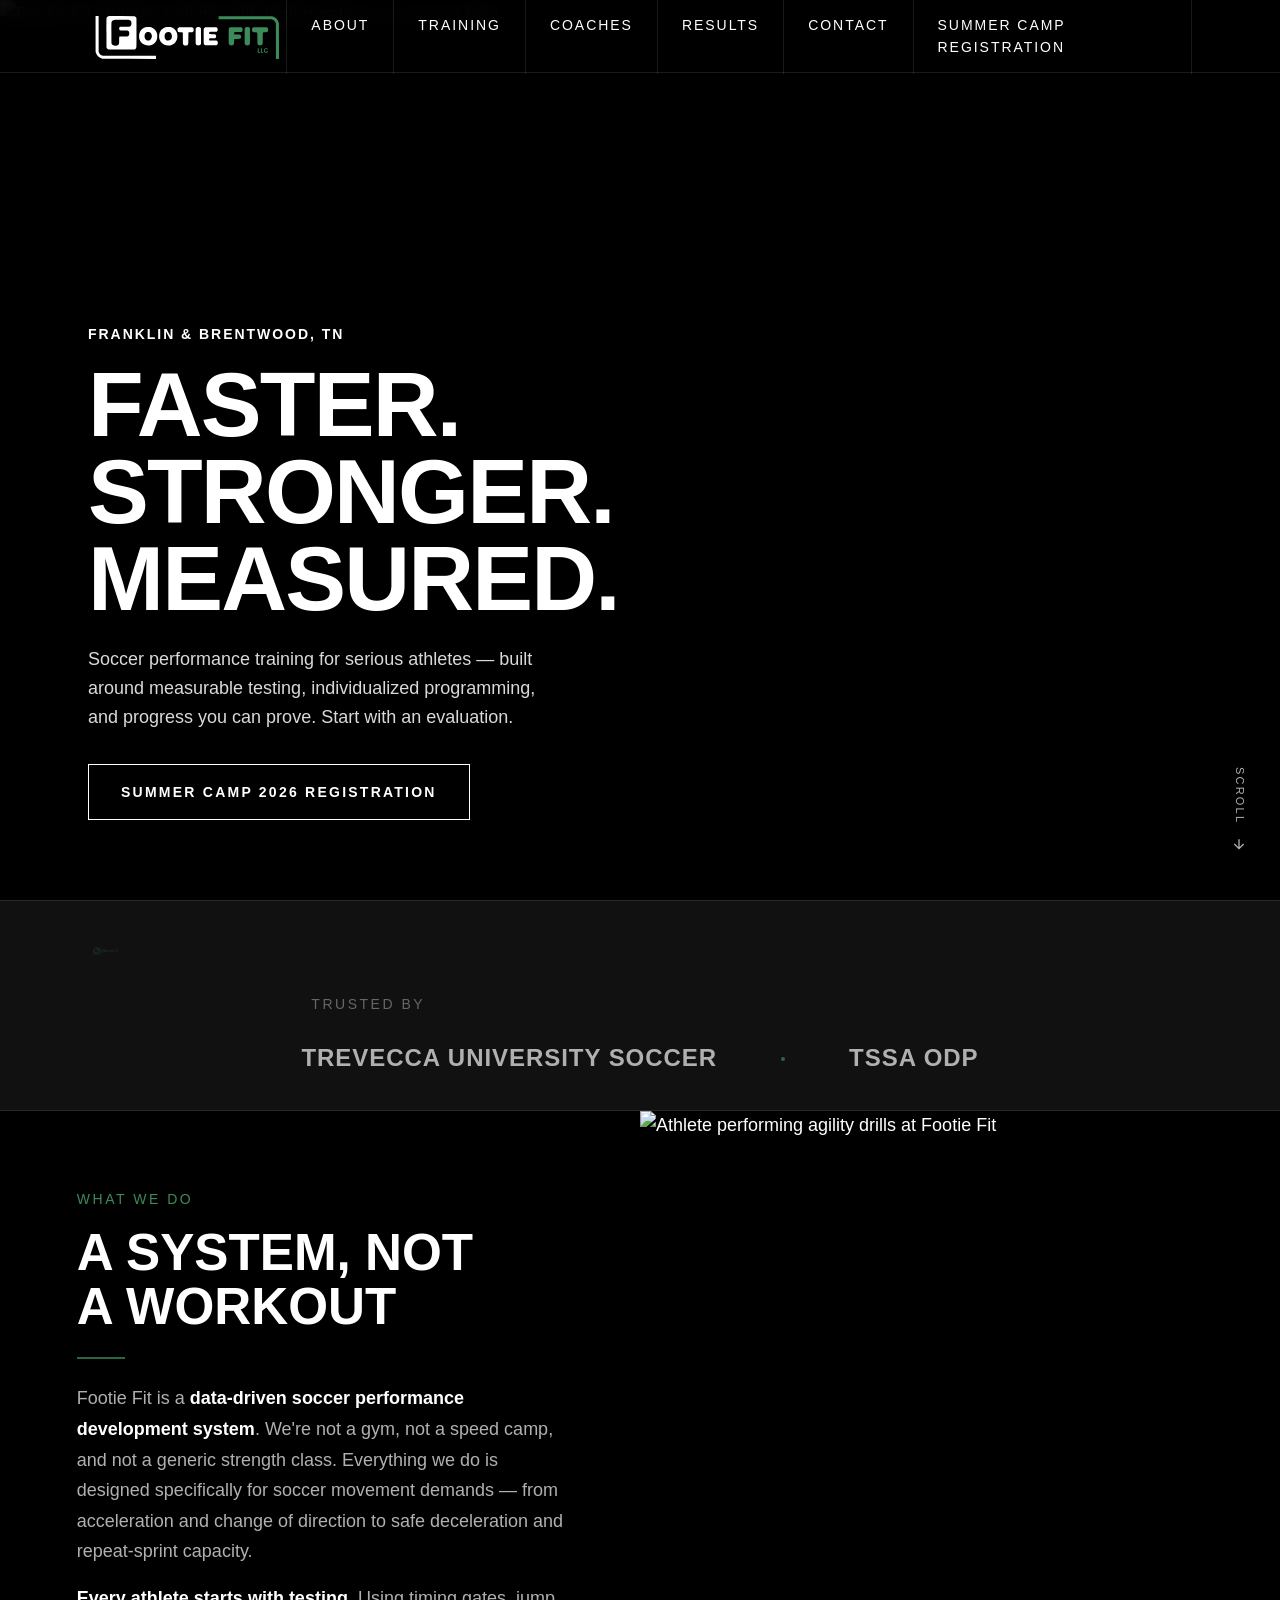
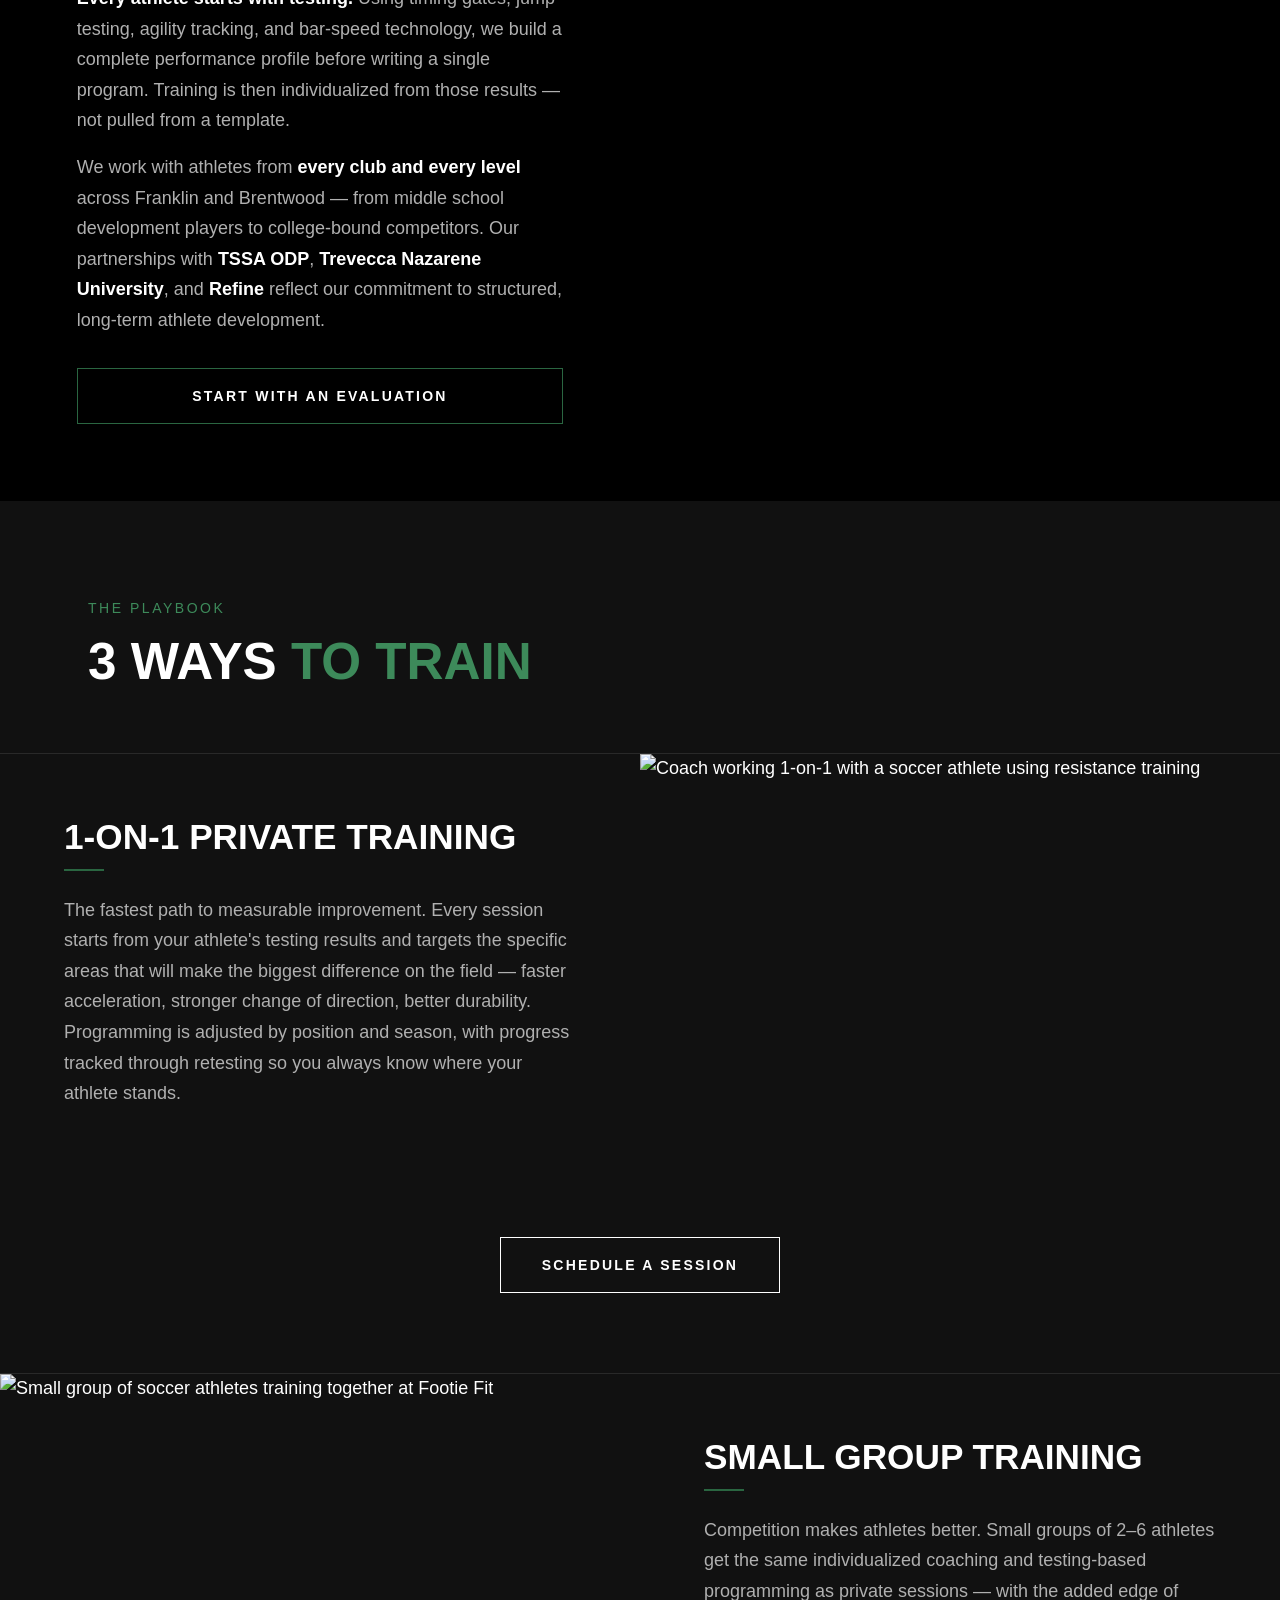
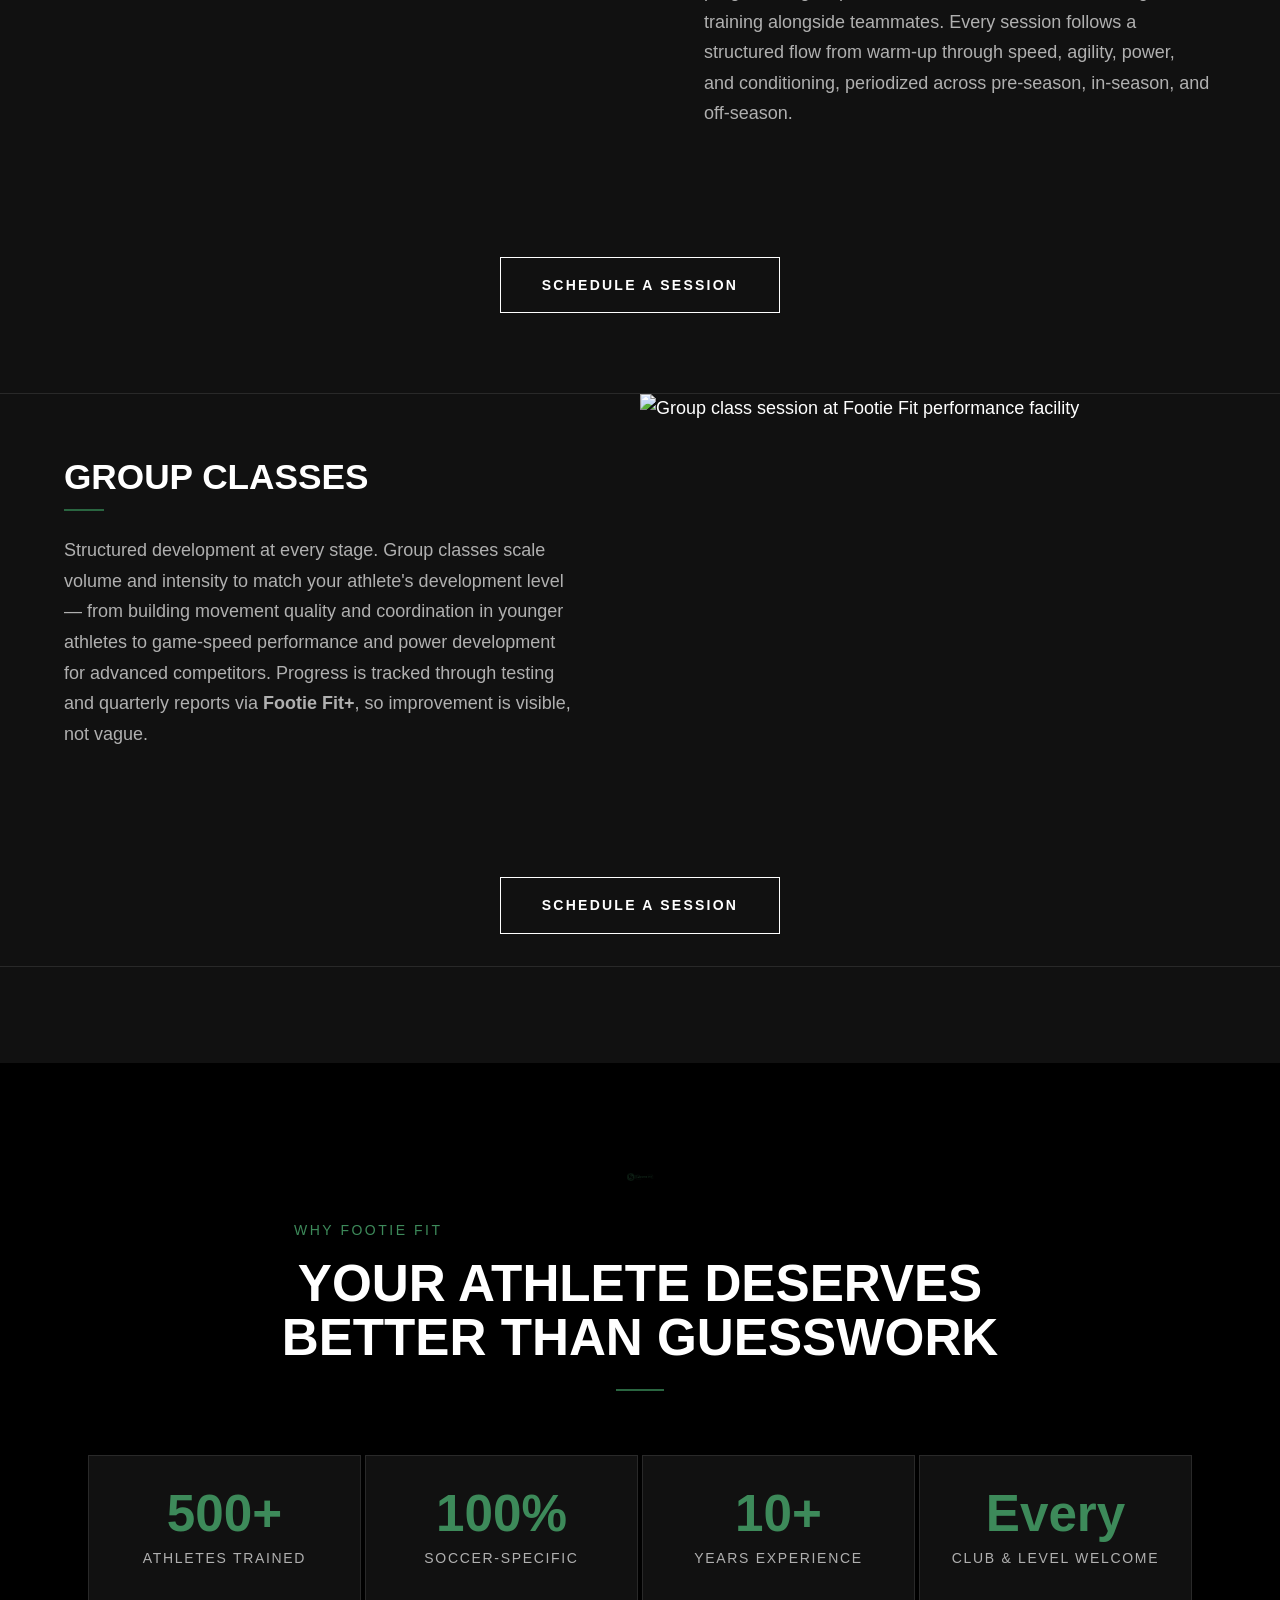
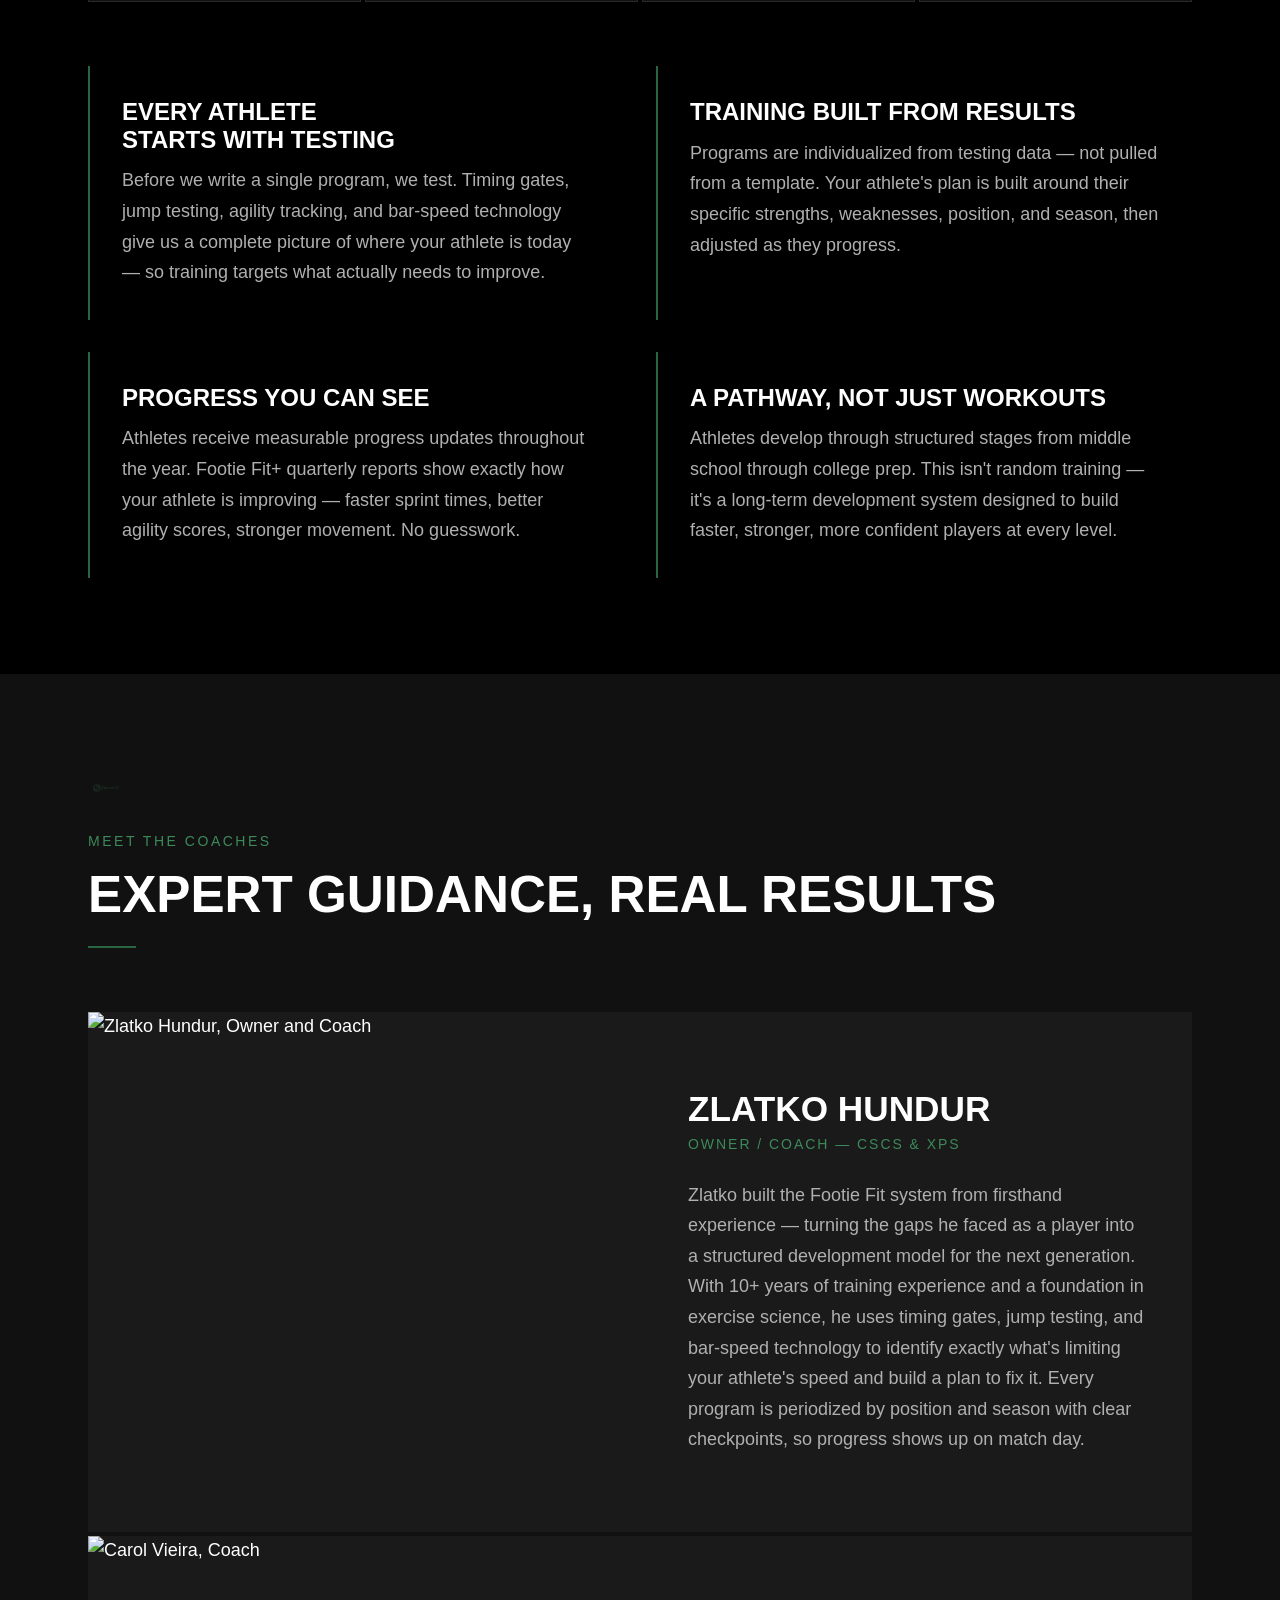
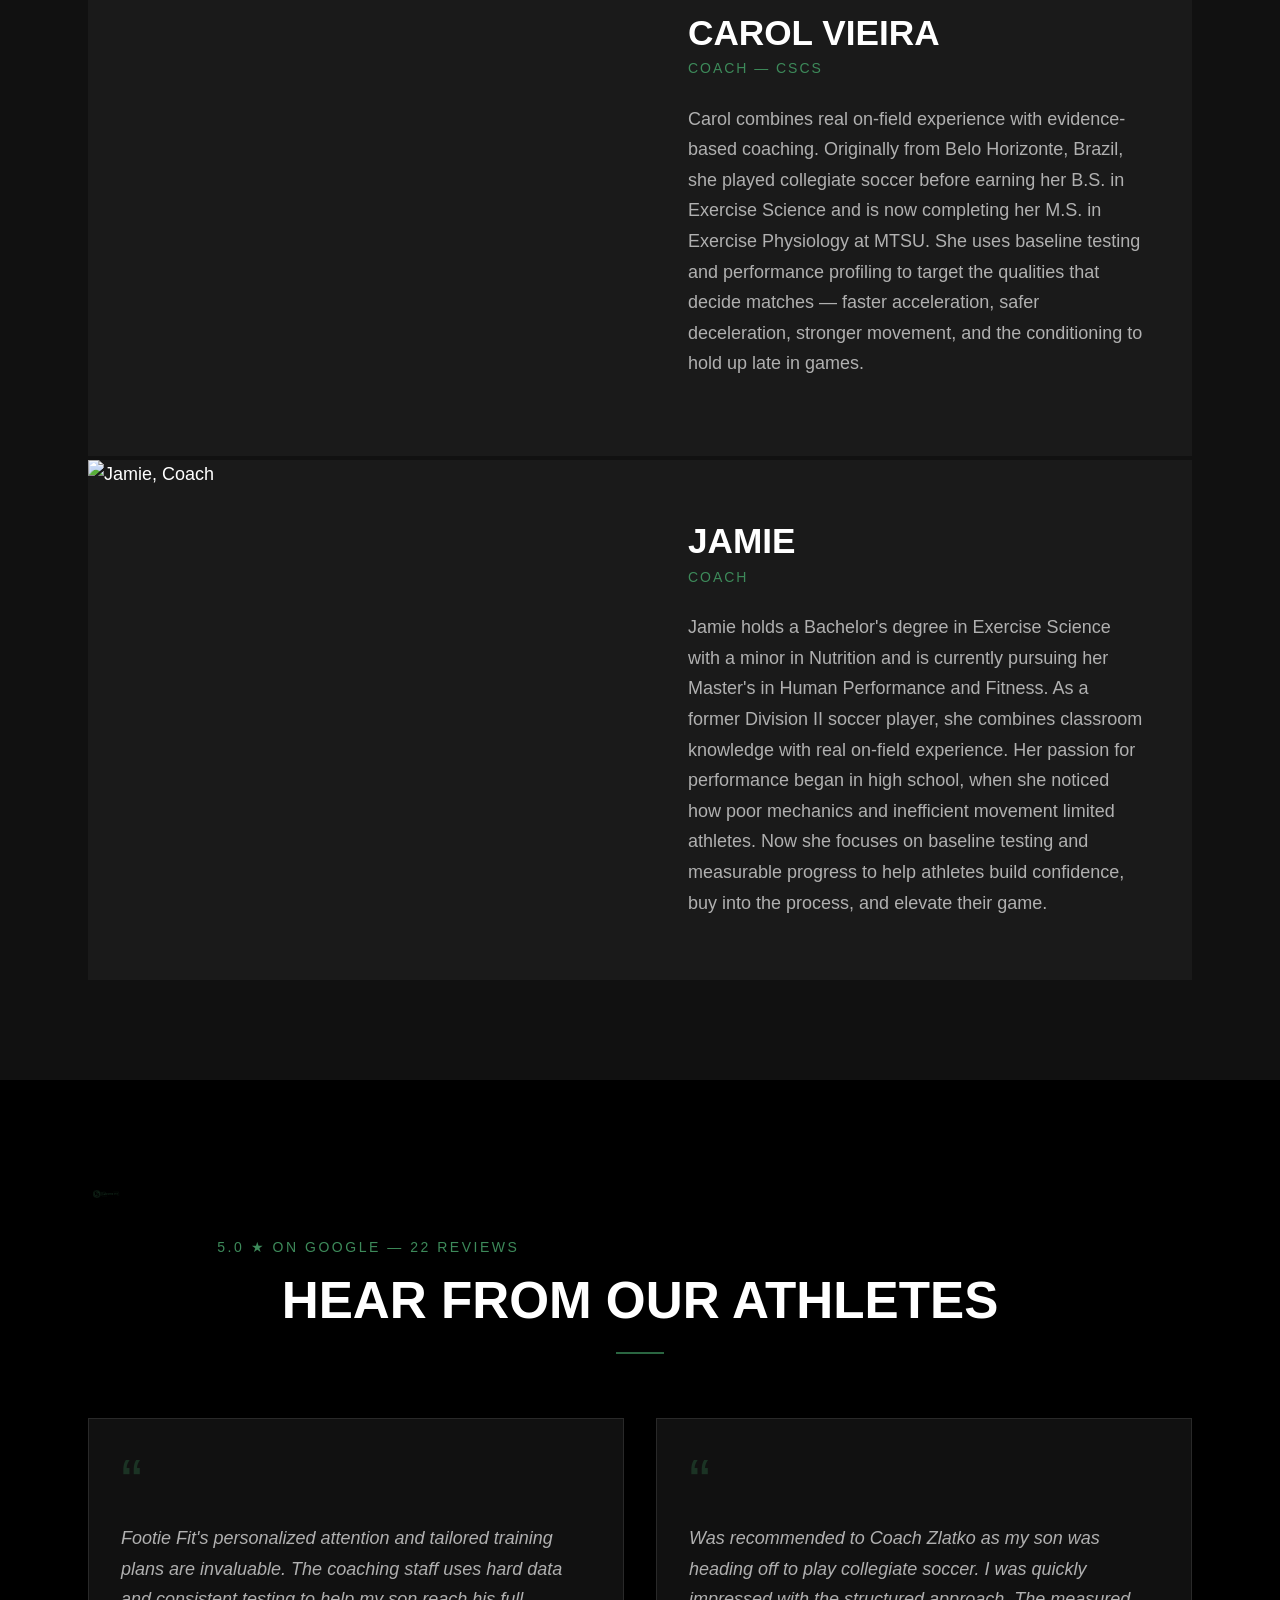
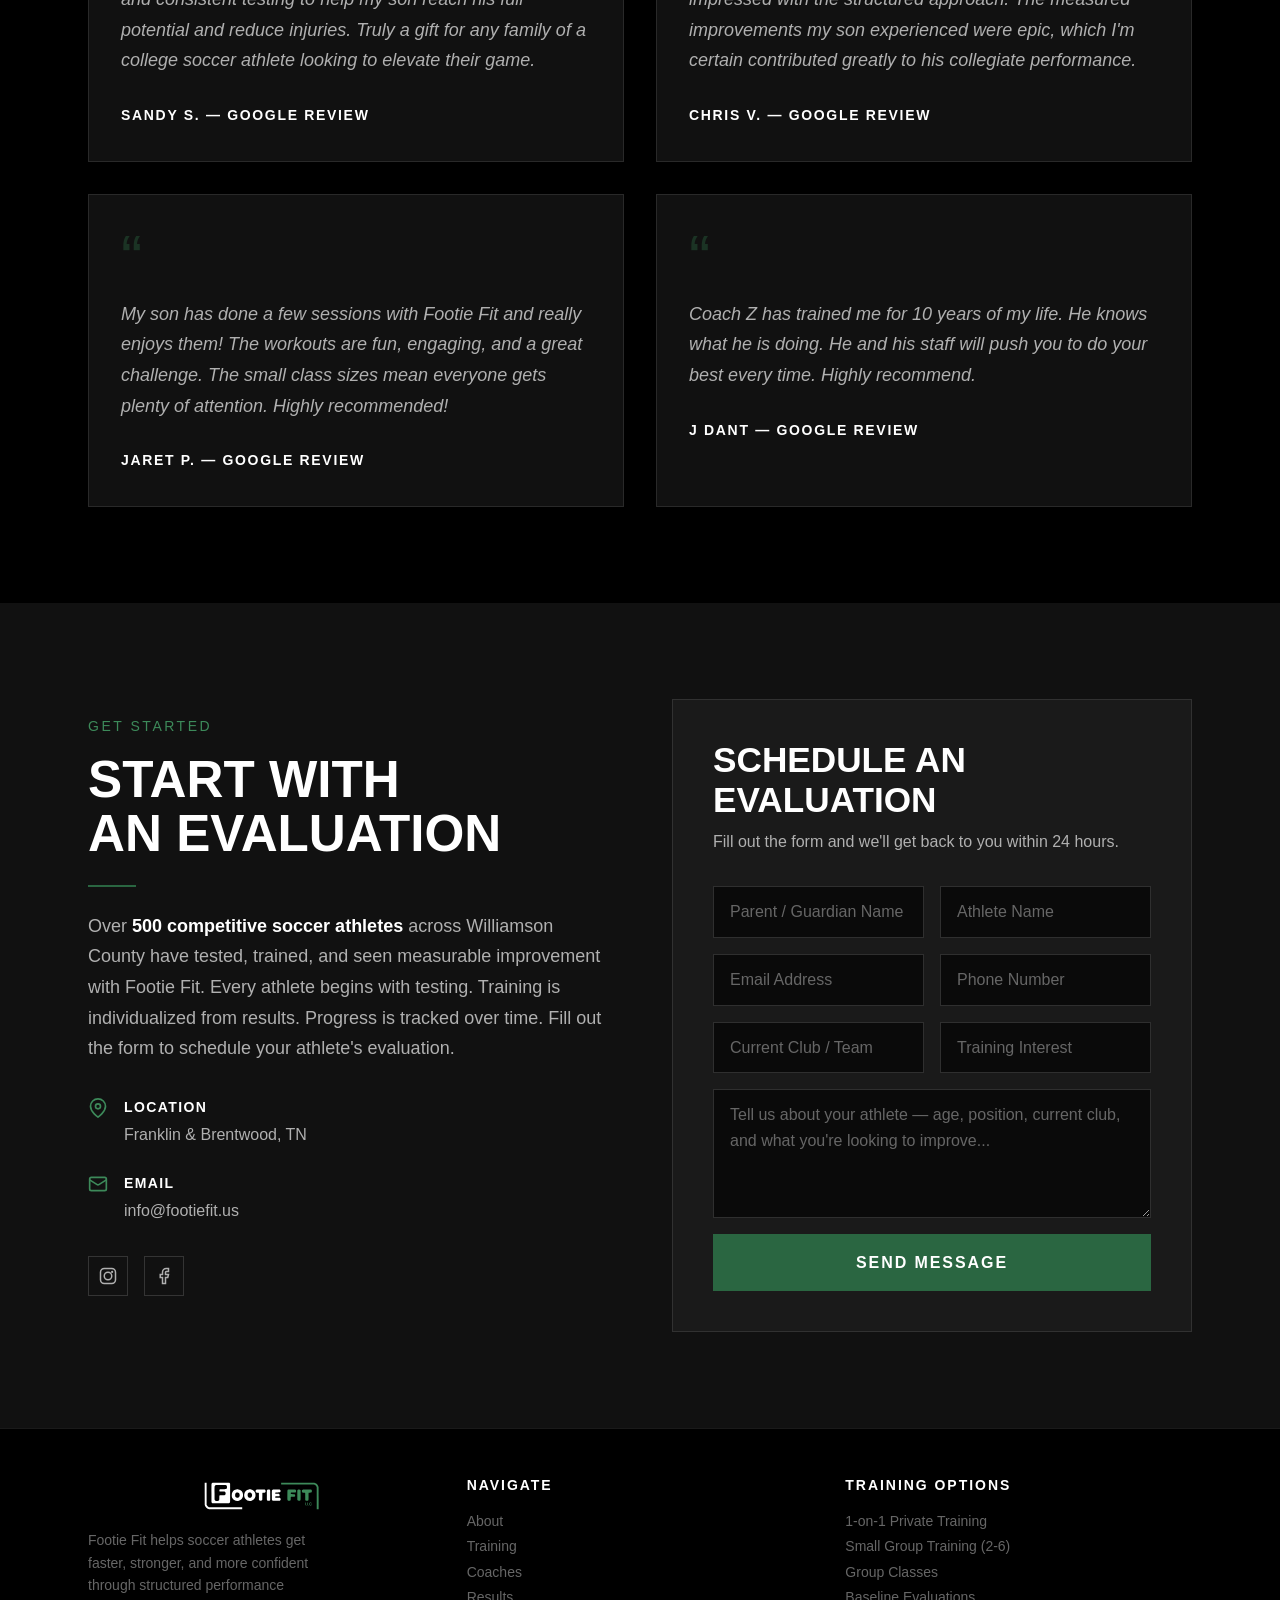
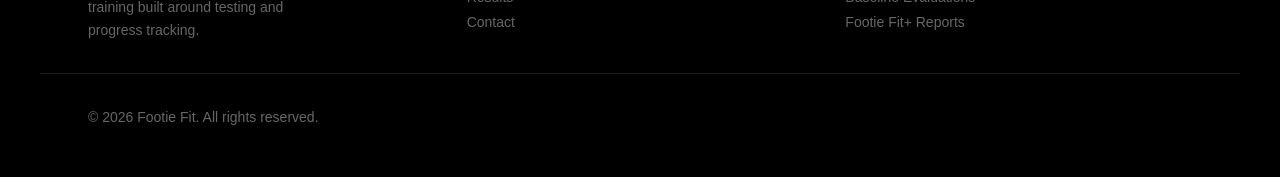
==== commit 1ce362e0: "Add Jamie coach card to Meet the Coaches section" ====
--- a/index.html
+++ b/index.html
@@ -226,6 +226,18 @@
             <p class="coach-bio">Carol combines real on-field experience with evidence-based coaching. Originally from Belo Horizonte, Brazil, she played collegiate soccer before earning her B.S. in Exercise Science and is now completing her M.S. in Exercise Physiology at MTSU. She uses baseline testing and performance profiling to target the qualities that decide matches &mdash; faster acceleration, safer deceleration, stronger movement, and the conditioning to hold up late in games.</p>
           </div>
         </div>
+
+        <div class="coach-card fade-in">
+          <div class="coach-card-image">
+            <img src="jamie.jpg" alt="Jamie, Coach" loading="lazy">
+          </div>
+          <div class="coach-card-text">
+            <h3 class="coach-name">Jamie</h3>
+            <p class="coach-title">Coach</p>
+            <p class="coach-bio">Jamie holds a Bachelor's degree in Exercise Science with a minor in Nutrition and is currently pursuing her Master's in Human Performance and Fitness. As a former Division II soccer player, she combines classroom knowledge with real on-field experience. Her passion for performance began in high school, when she noticed how poor mechanics and inefficient movement limited athletes. Now she focuses on baseline testing and measurable progress to help athletes build confidence, buy into the process, and elevate their game.</p>
+          </div>
+        </div>
+
       </div>
     </section>
 
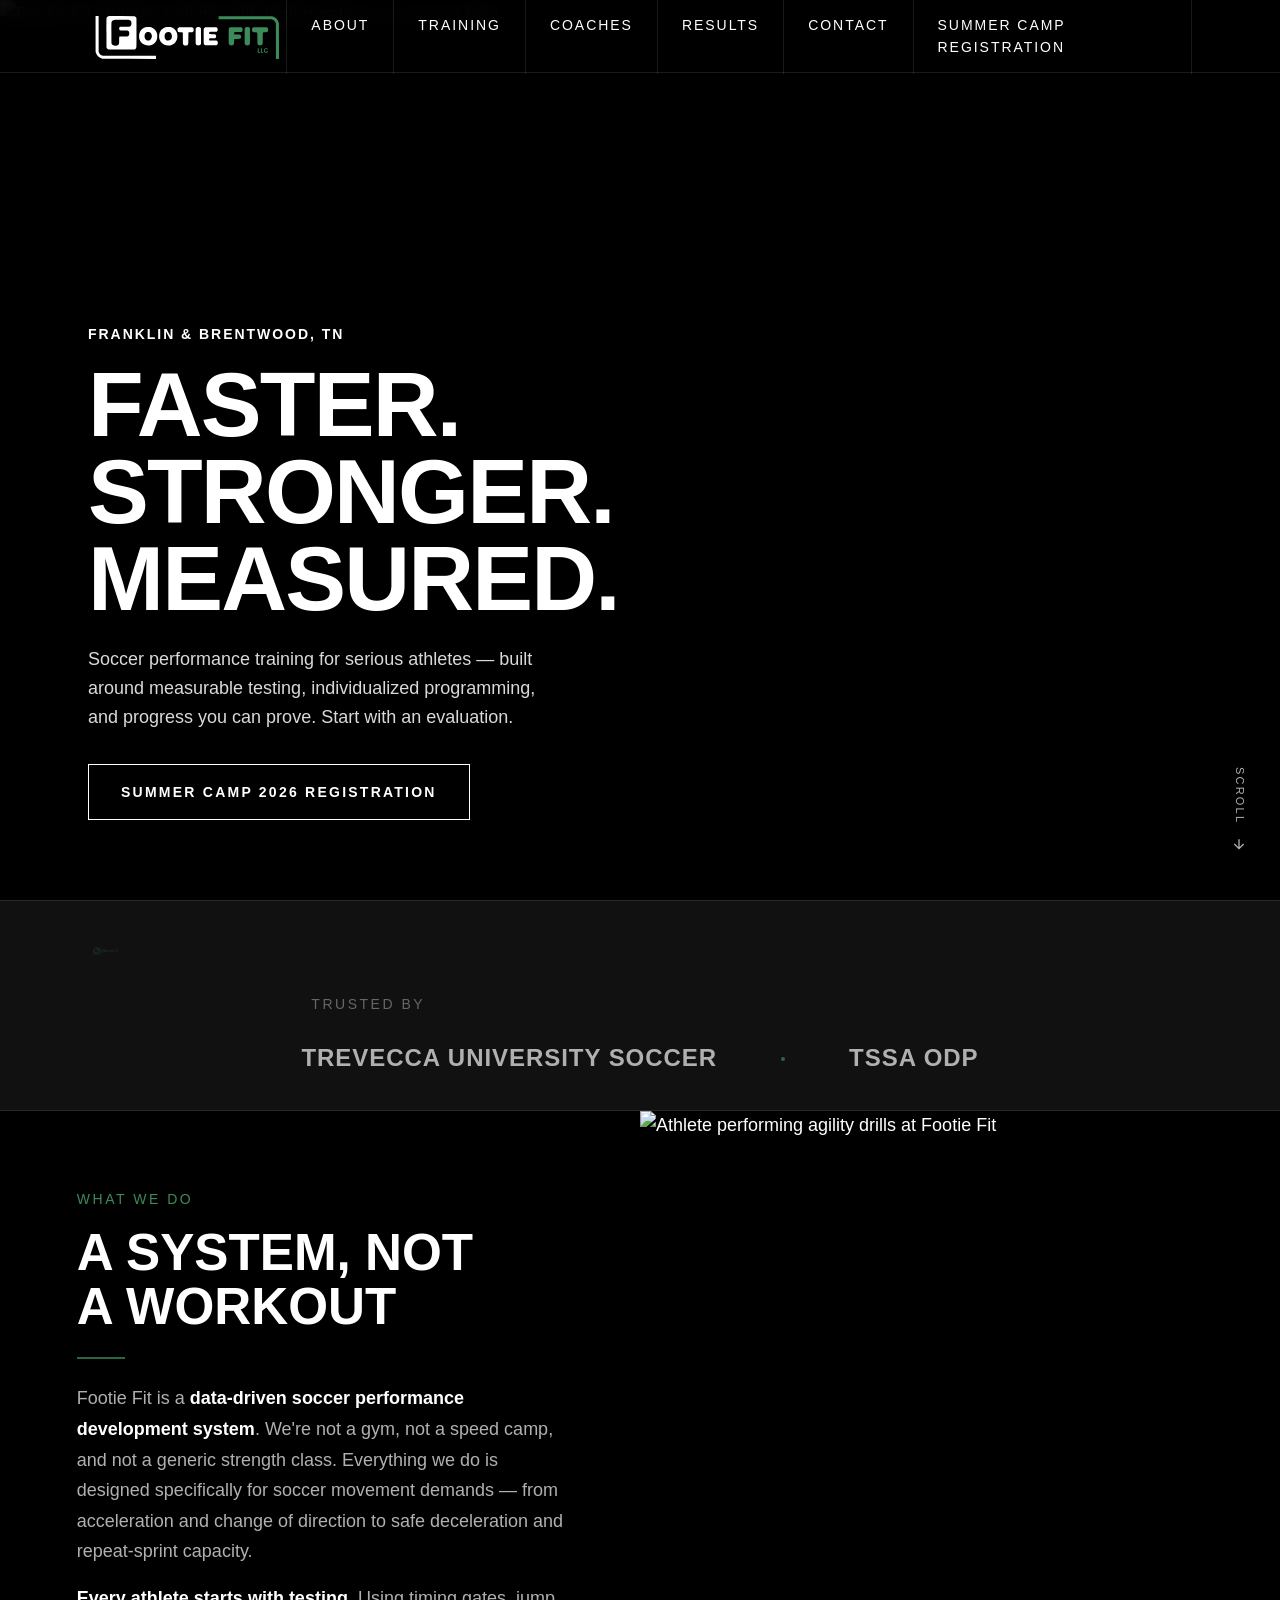
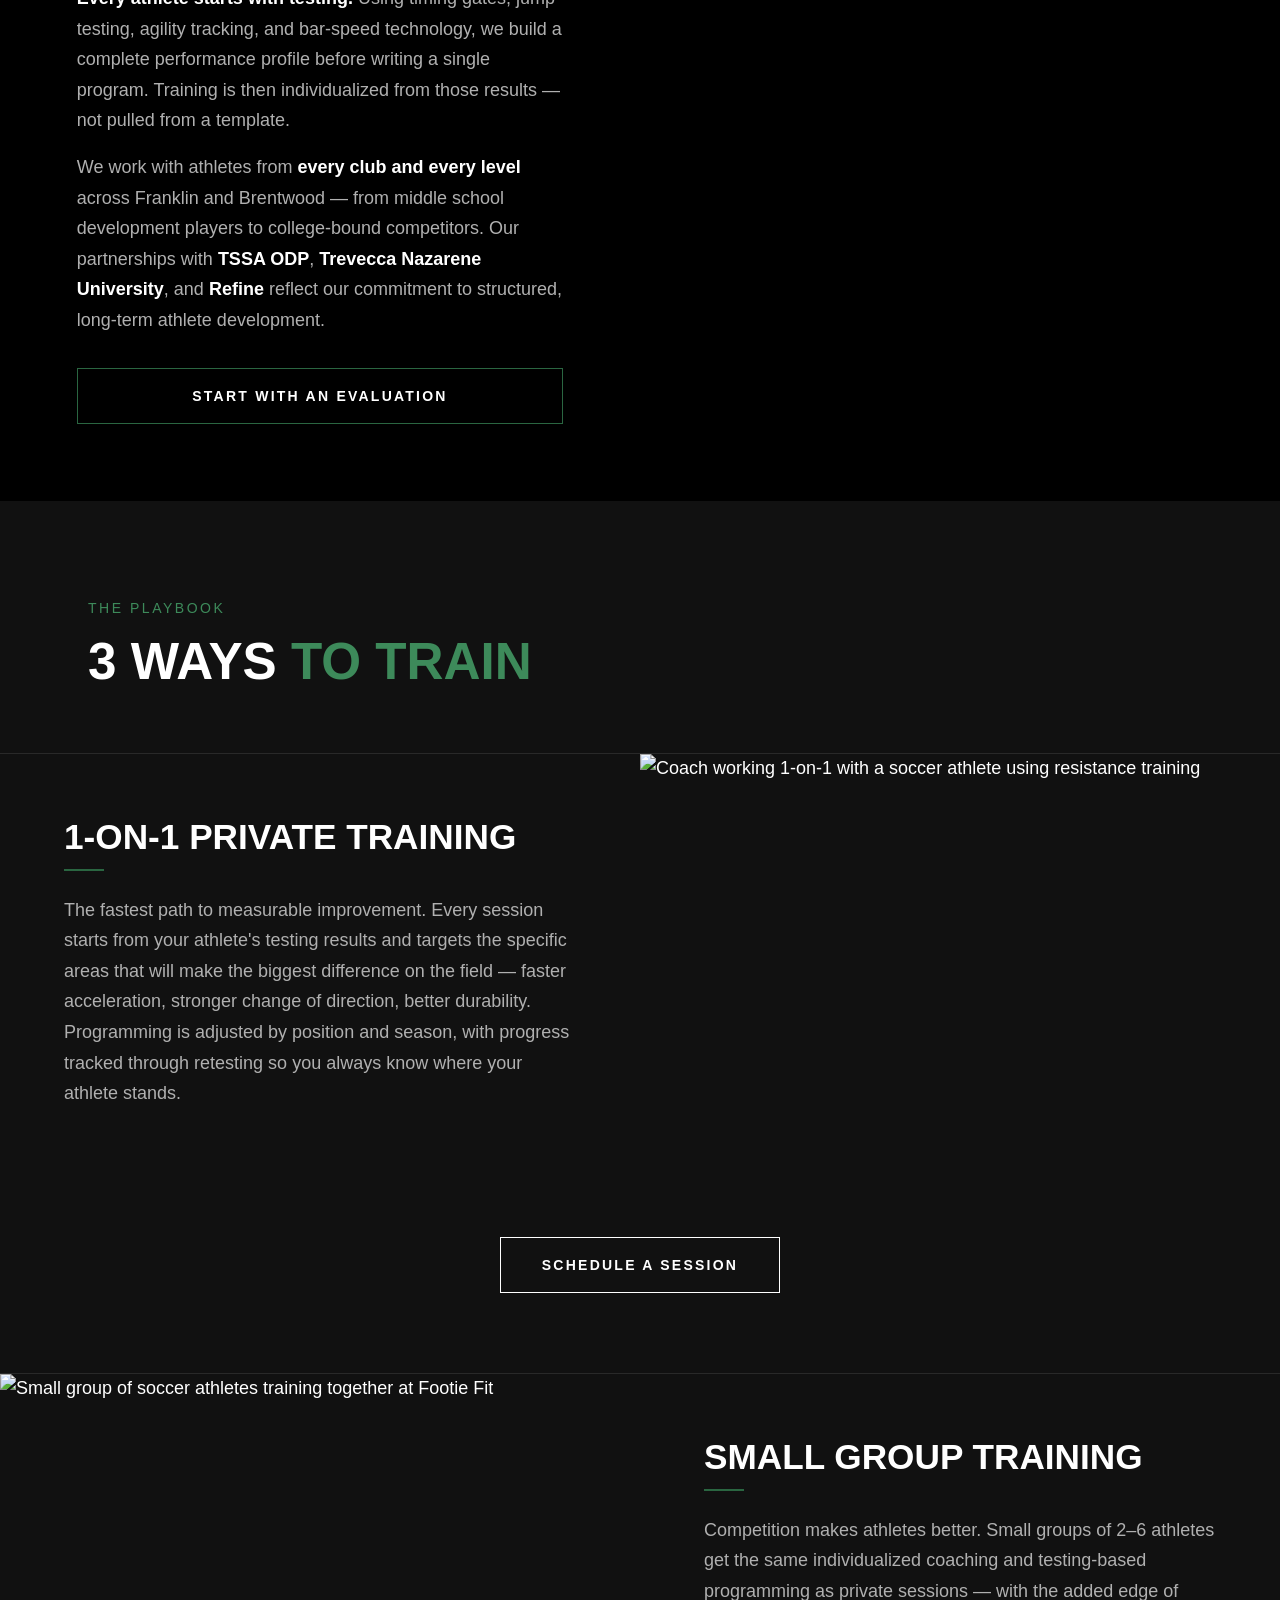
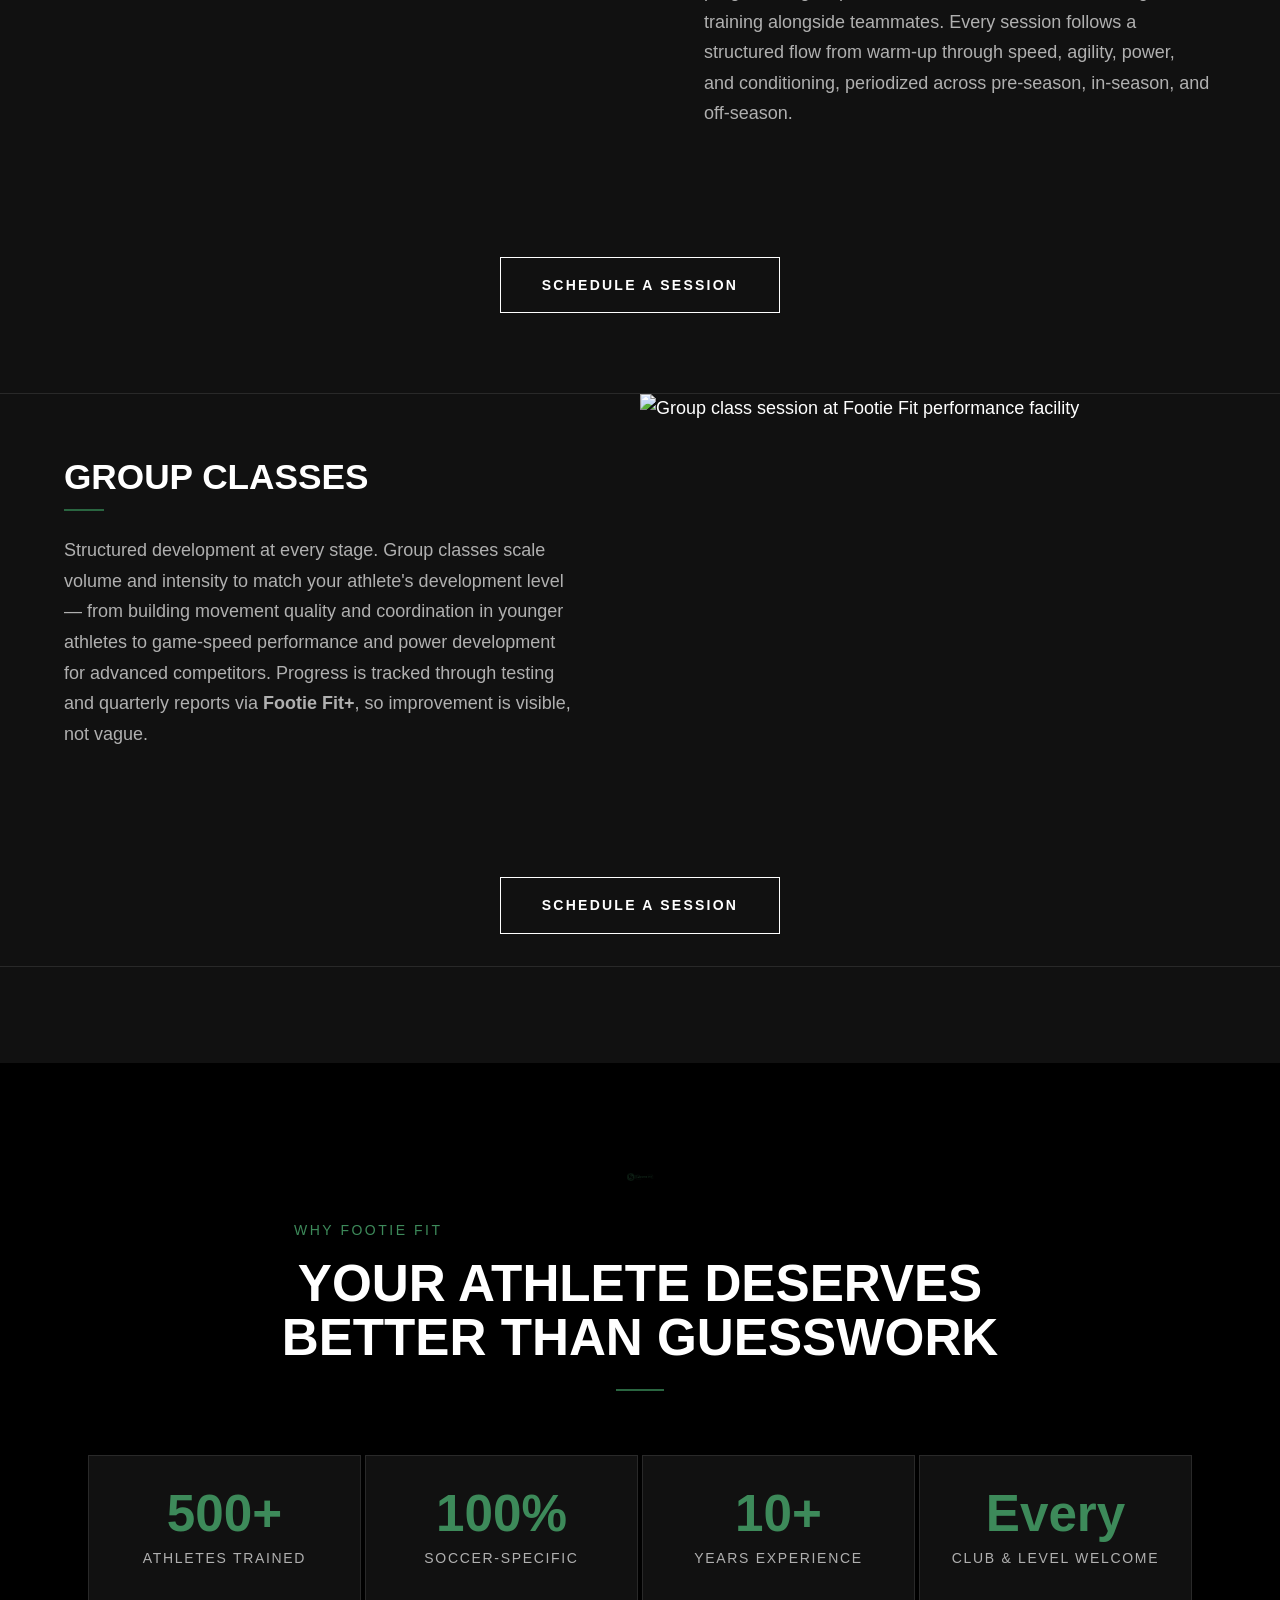
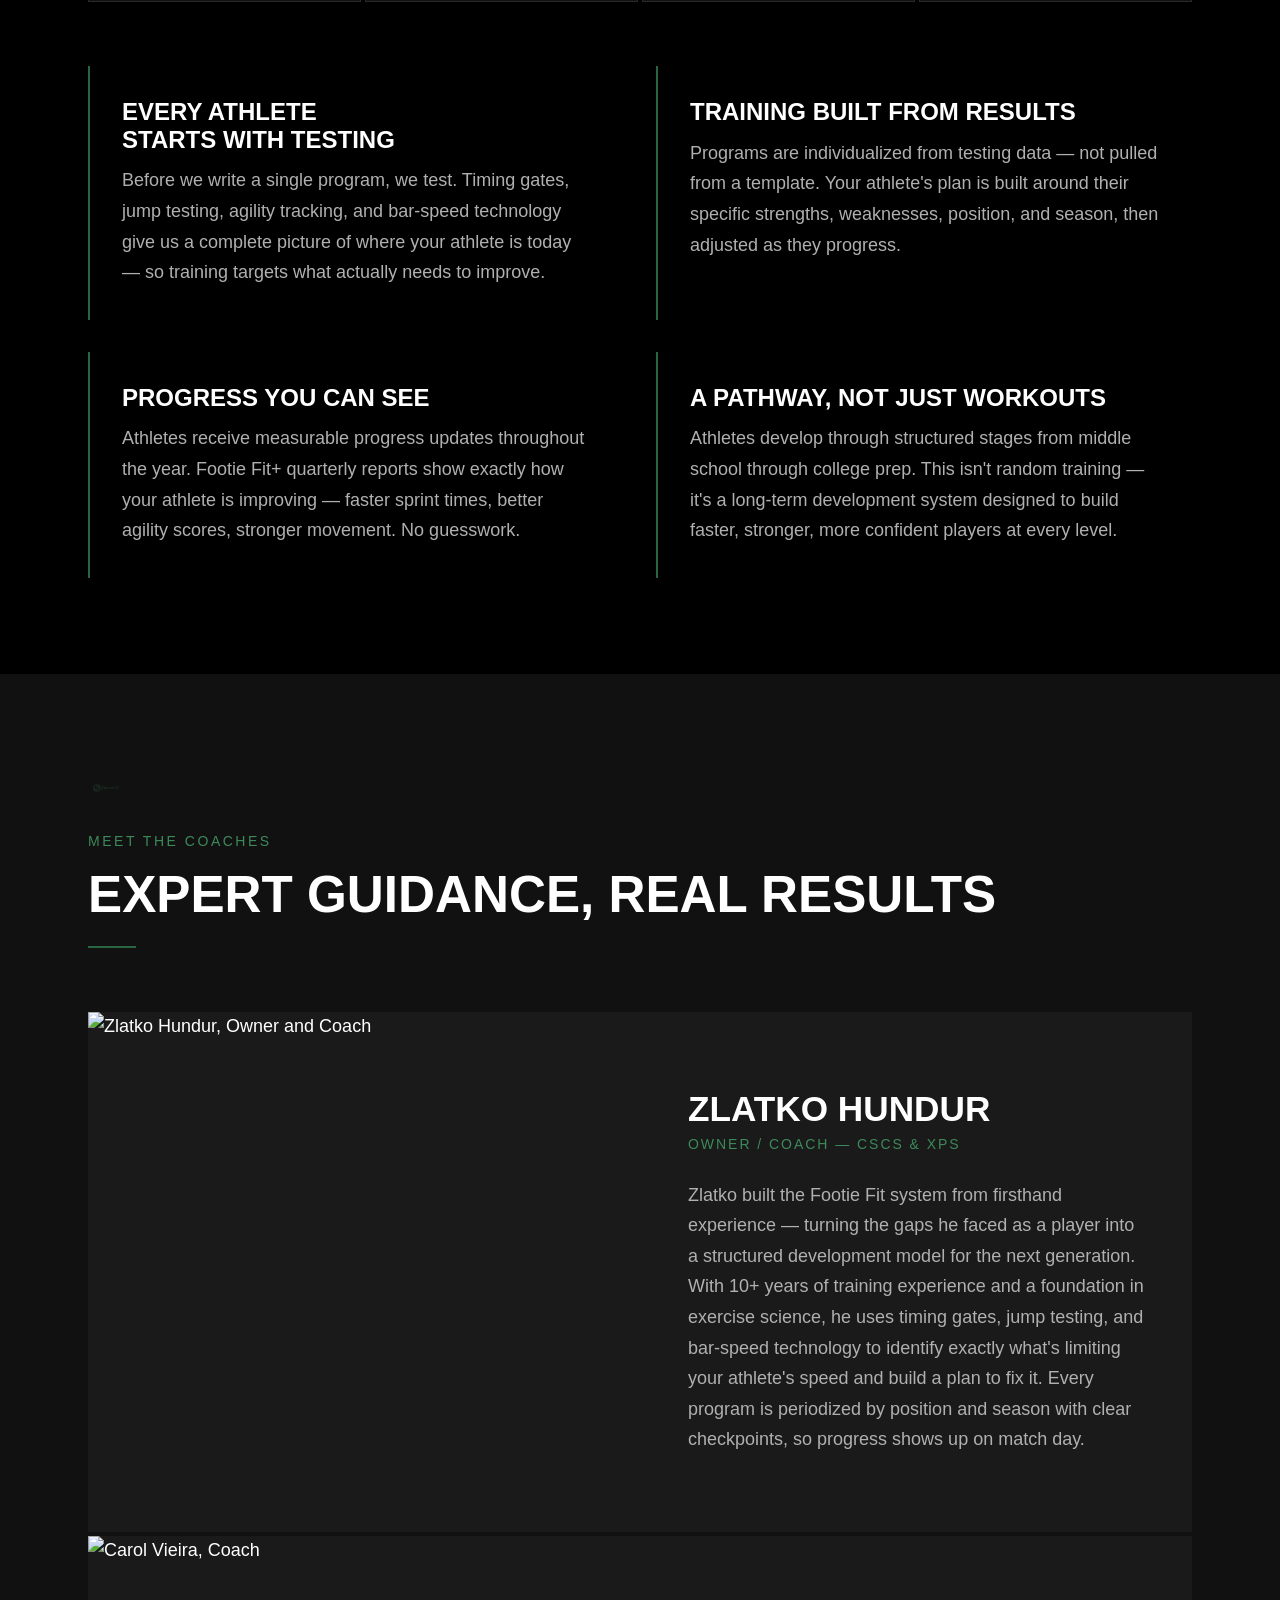
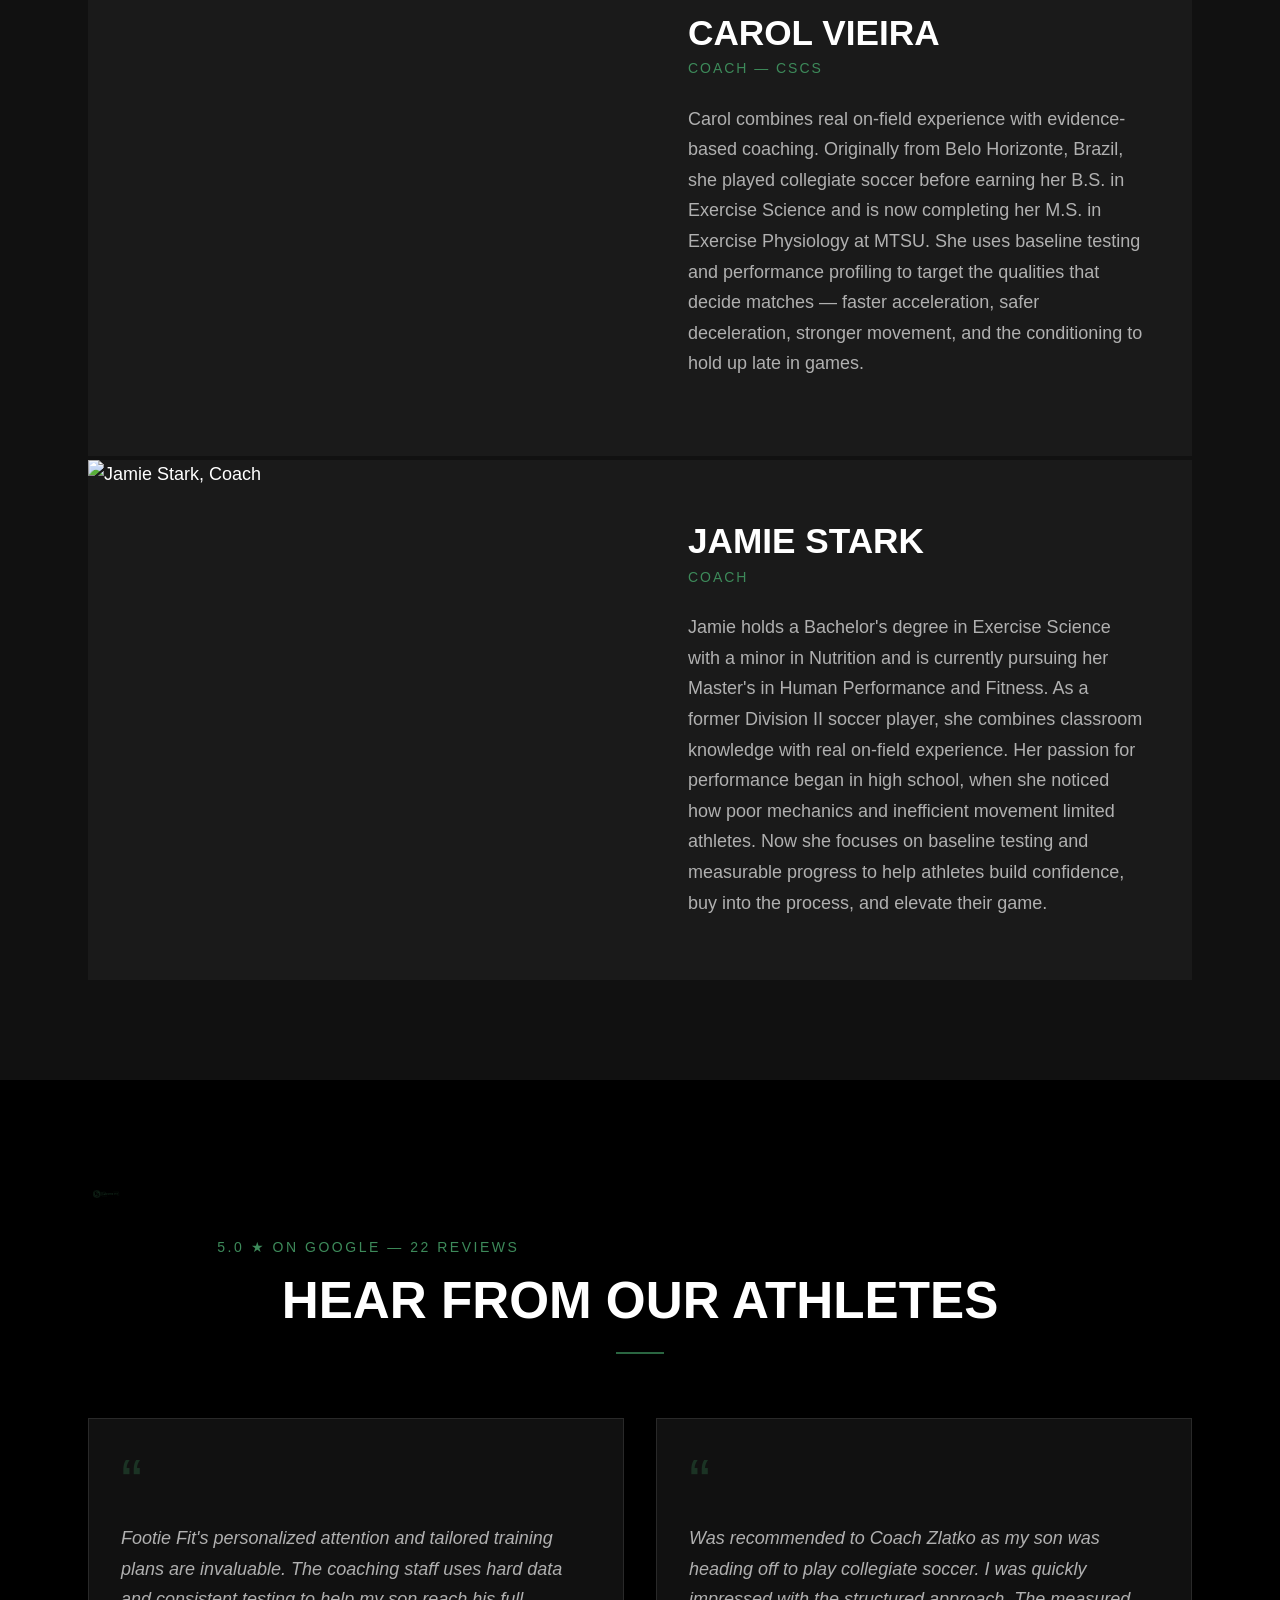
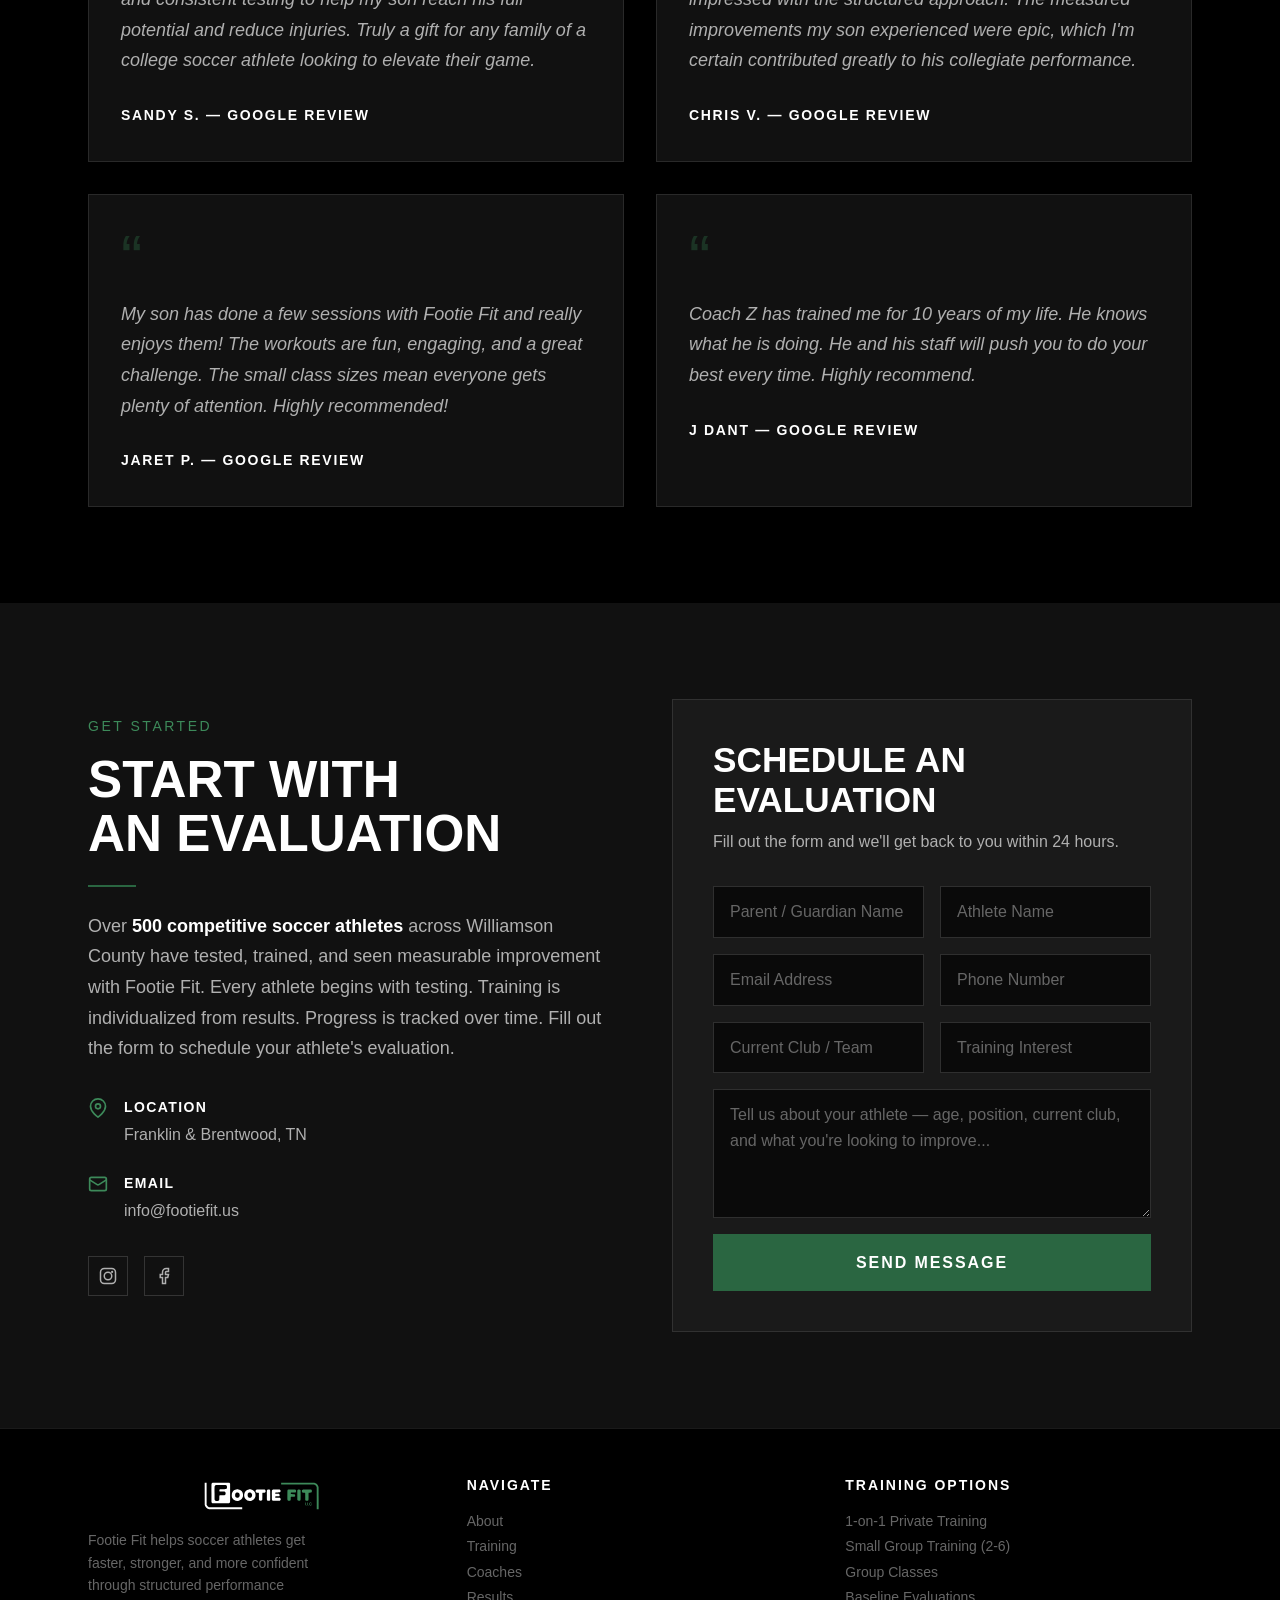
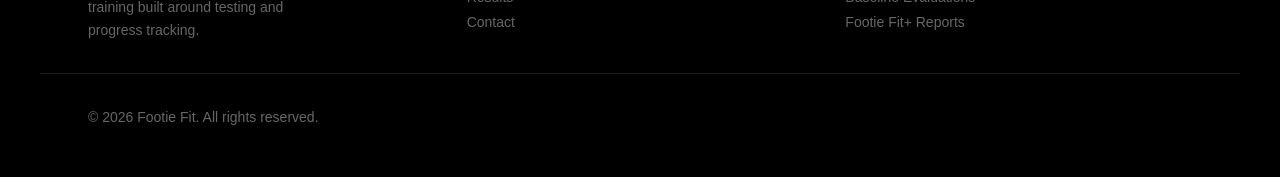
==== commit c4c043b8: "Update Jamie's name to Jamie Stark in coaches section" ====
--- a/index.html
+++ b/index.html
@@ -229,10 +229,10 @@
 
         <div class="coach-card fade-in">
           <div class="coach-card-image">
-            <img src="jamie.jpg" alt="Jamie, Coach" loading="lazy">
+            <img src="jamie.jpg" alt="Jamie Stark, Coach" loading="lazy">
           </div>
           <div class="coach-card-text">
-            <h3 class="coach-name">Jamie</h3>
+            <h3 class="coach-name">Jamie Stark</h3>
             <p class="coach-title">Coach</p>
             <p class="coach-bio">Jamie holds a Bachelor's degree in Exercise Science with a minor in Nutrition and is currently pursuing her Master's in Human Performance and Fitness. As a former Division II soccer player, she combines classroom knowledge with real on-field experience. Her passion for performance began in high school, when she noticed how poor mechanics and inefficient movement limited athletes. Now she focuses on baseline testing and measurable progress to help athletes build confidence, buy into the process, and elevate their game.</p>
           </div>
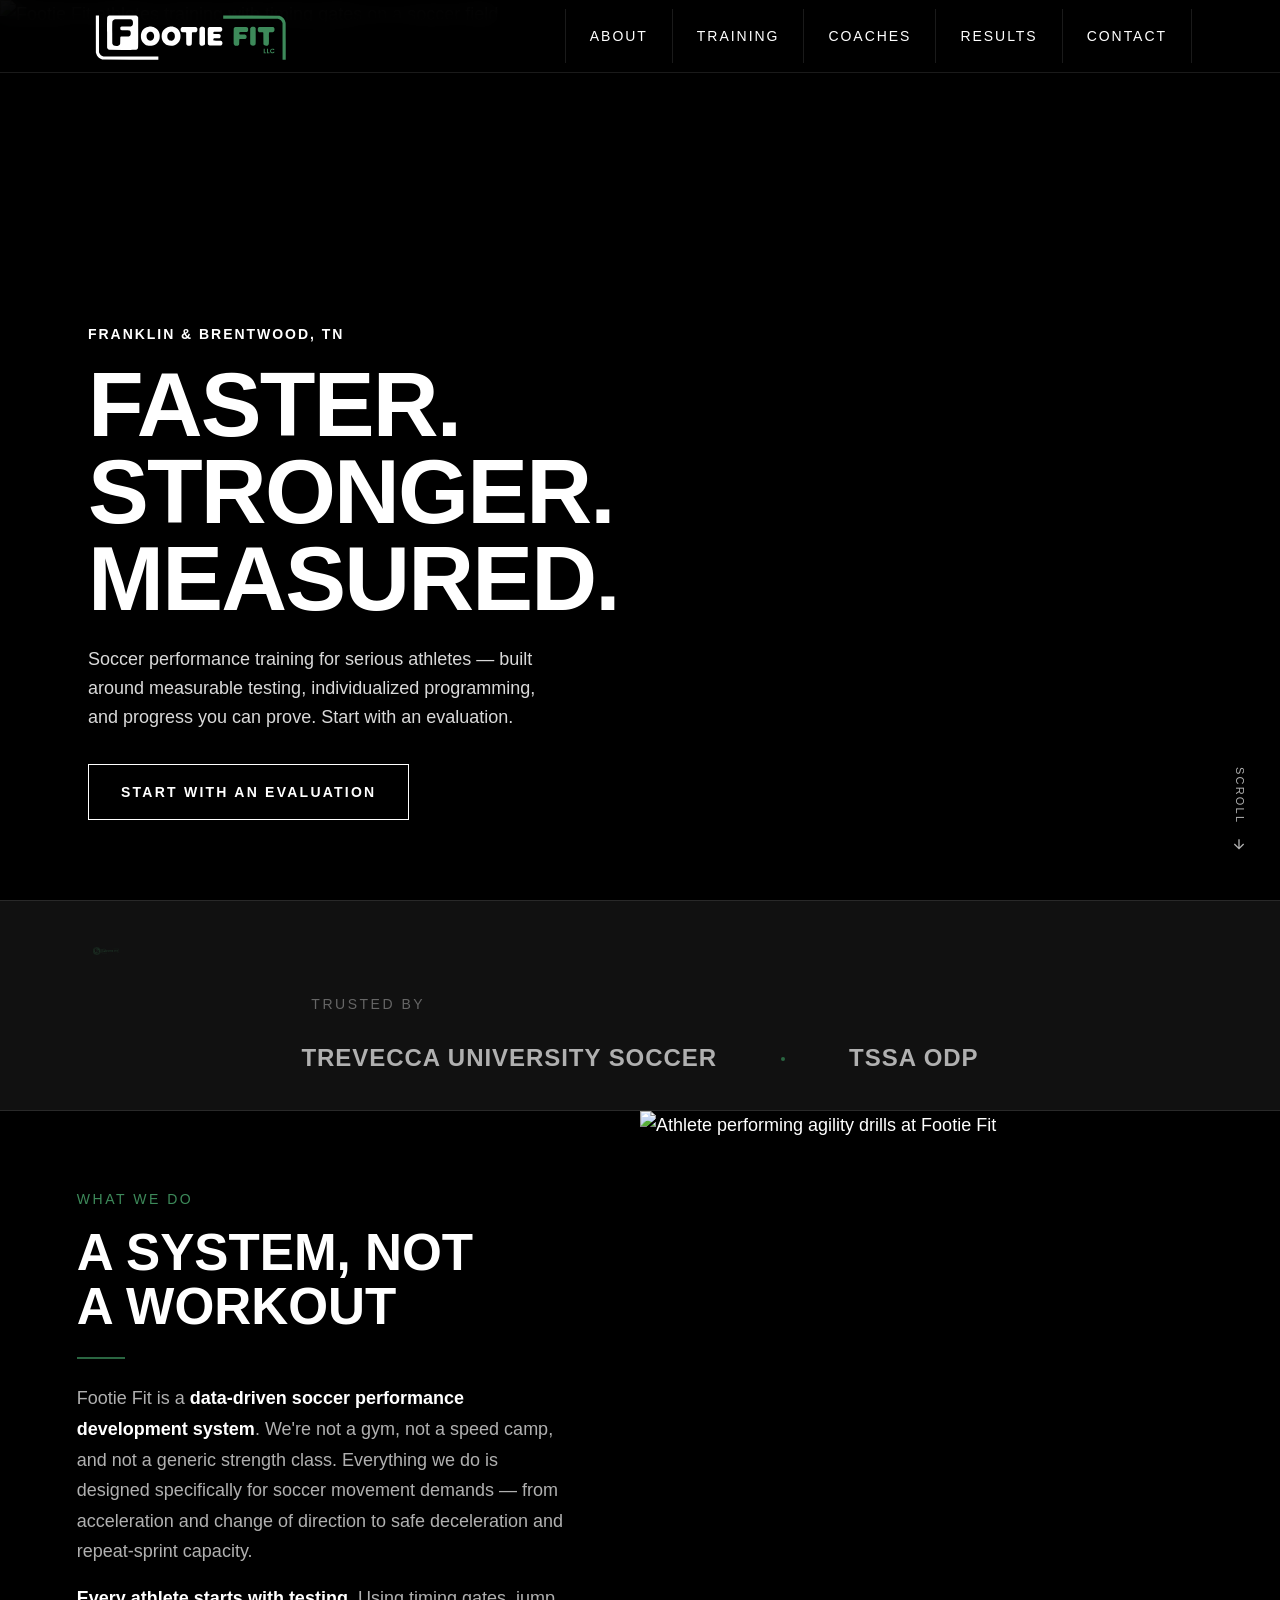
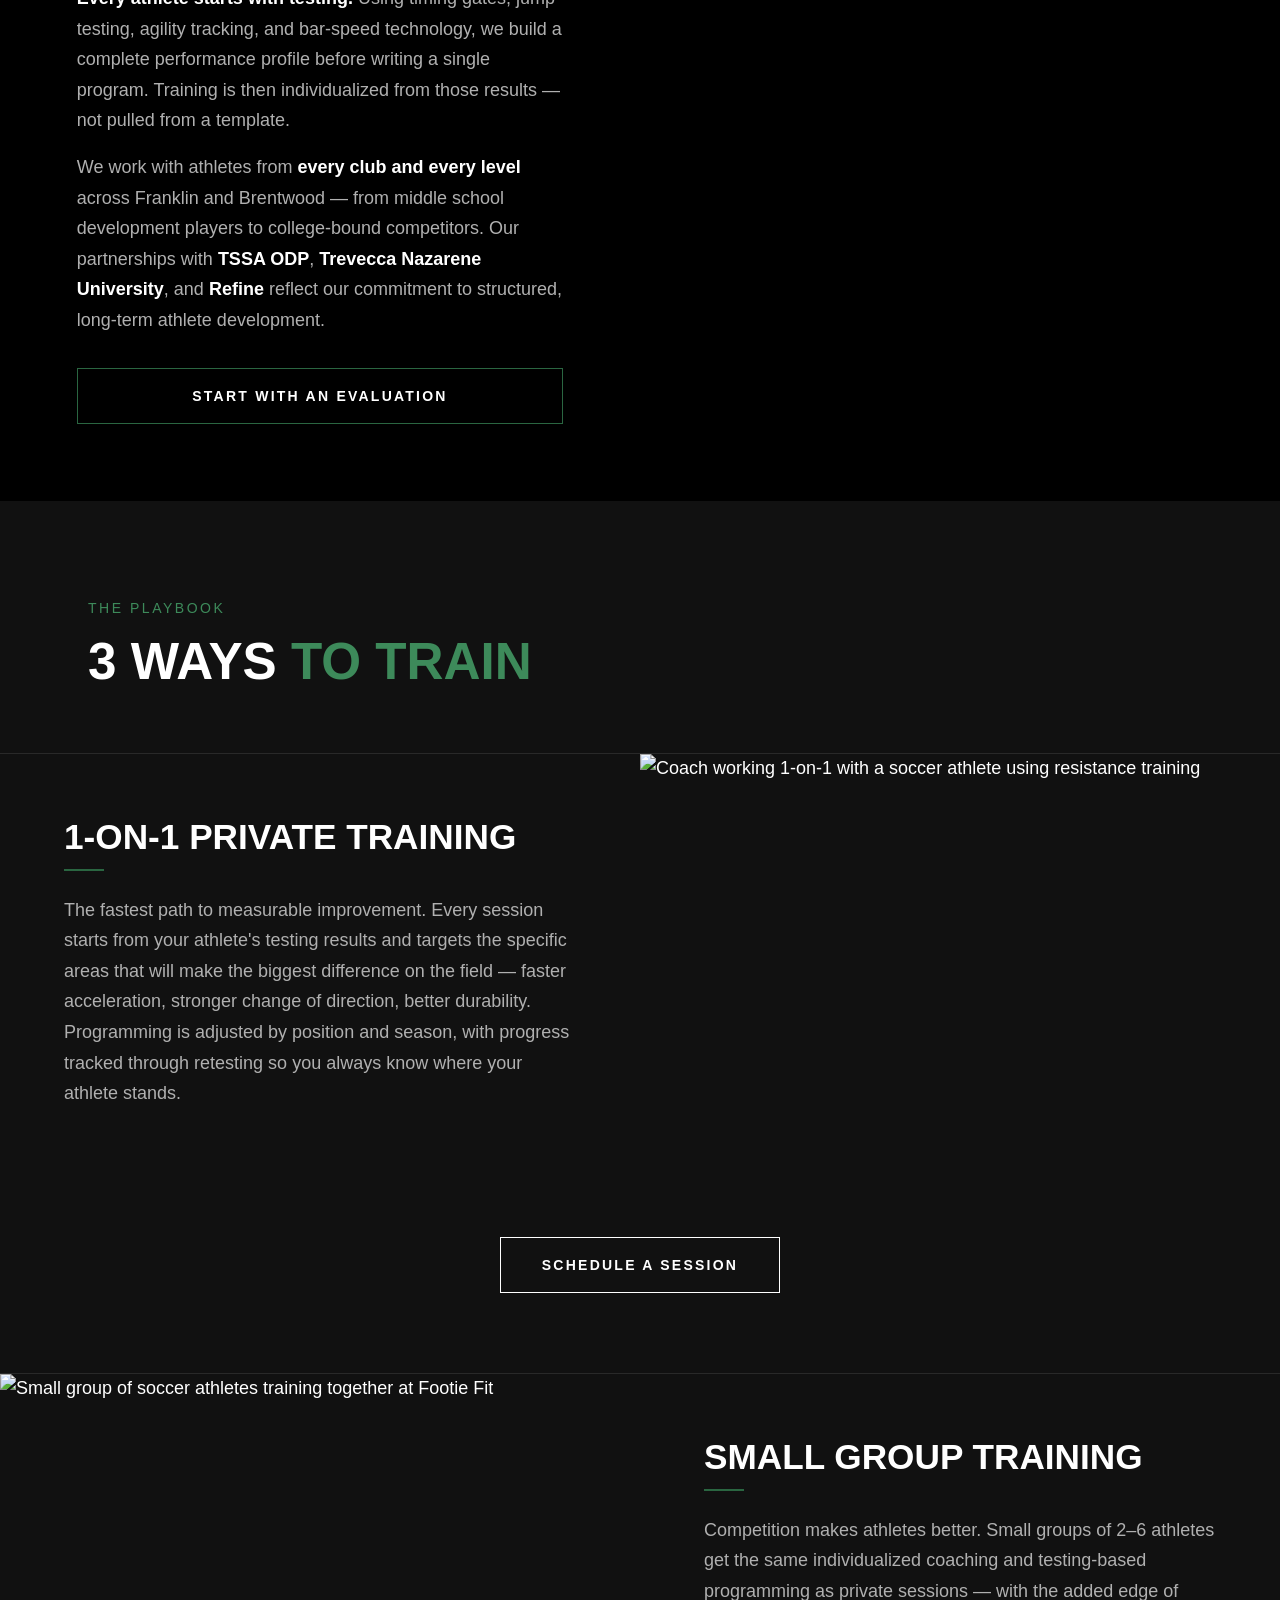
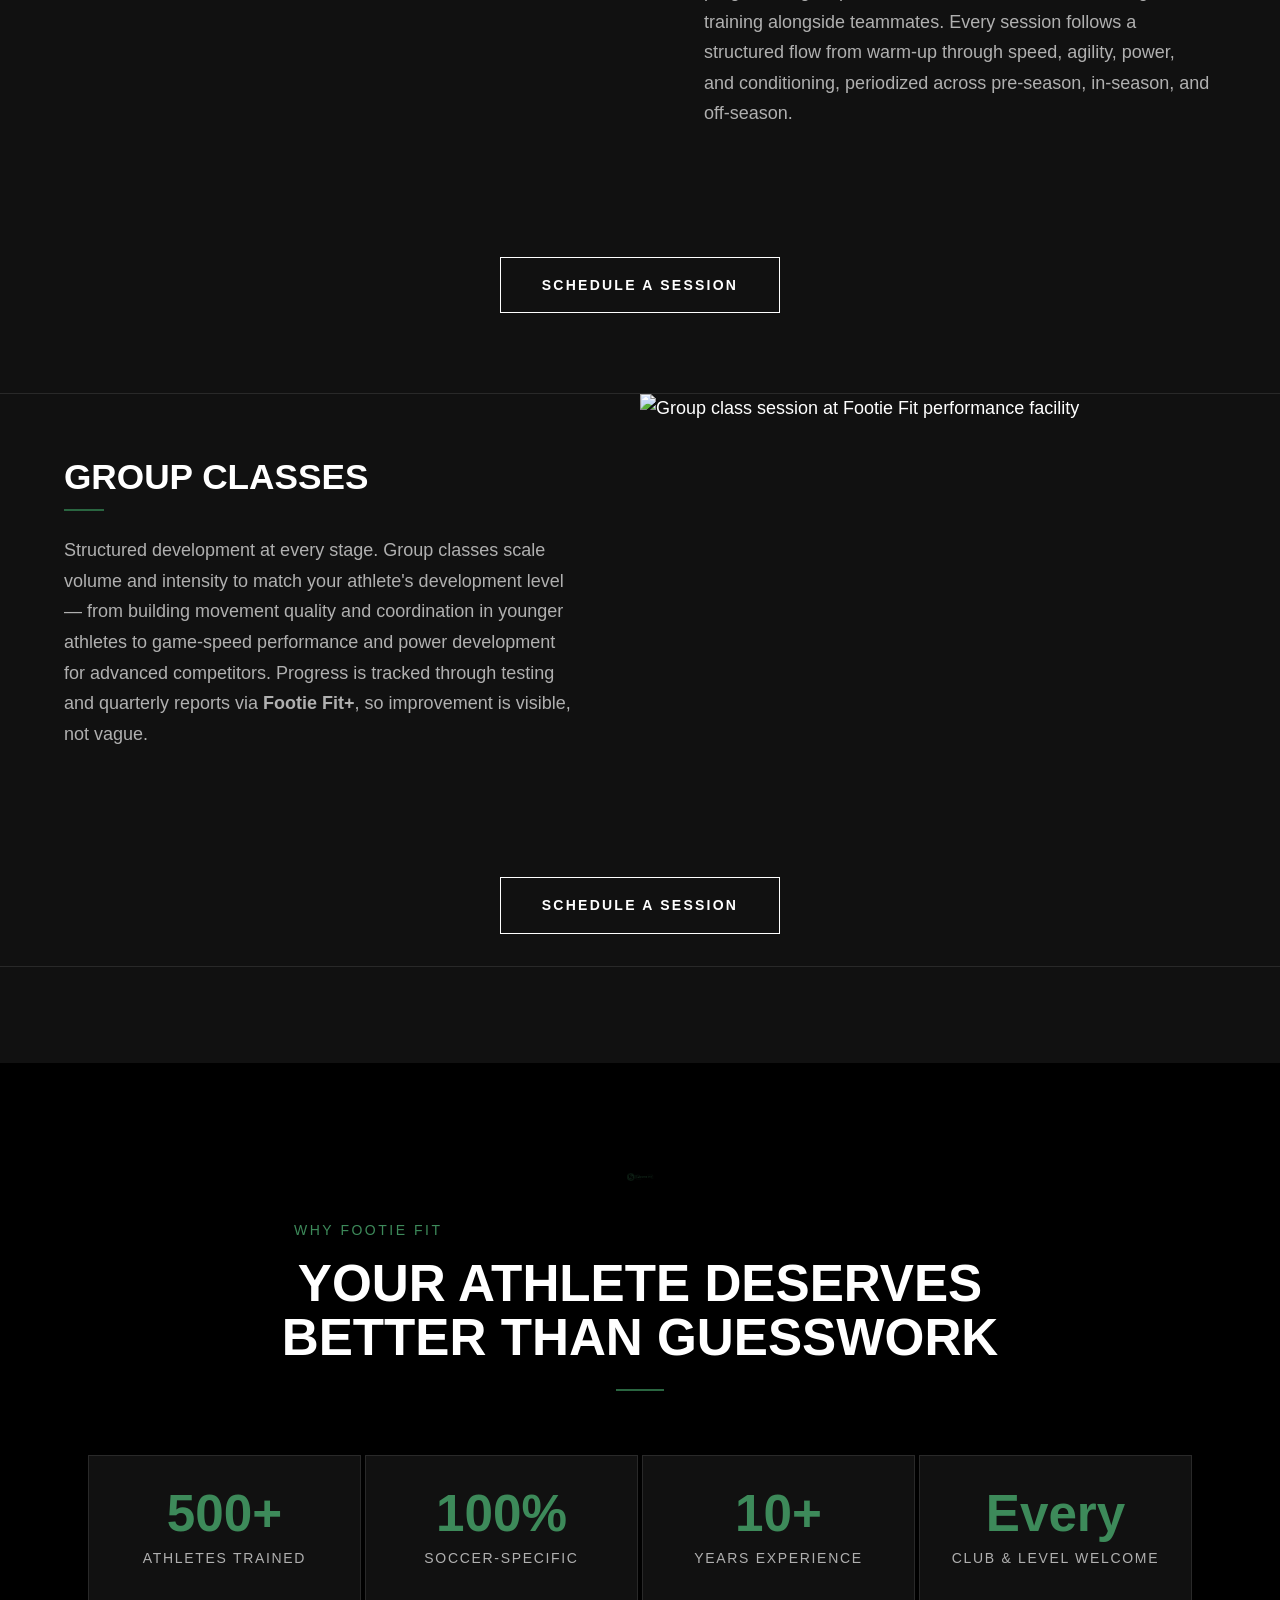
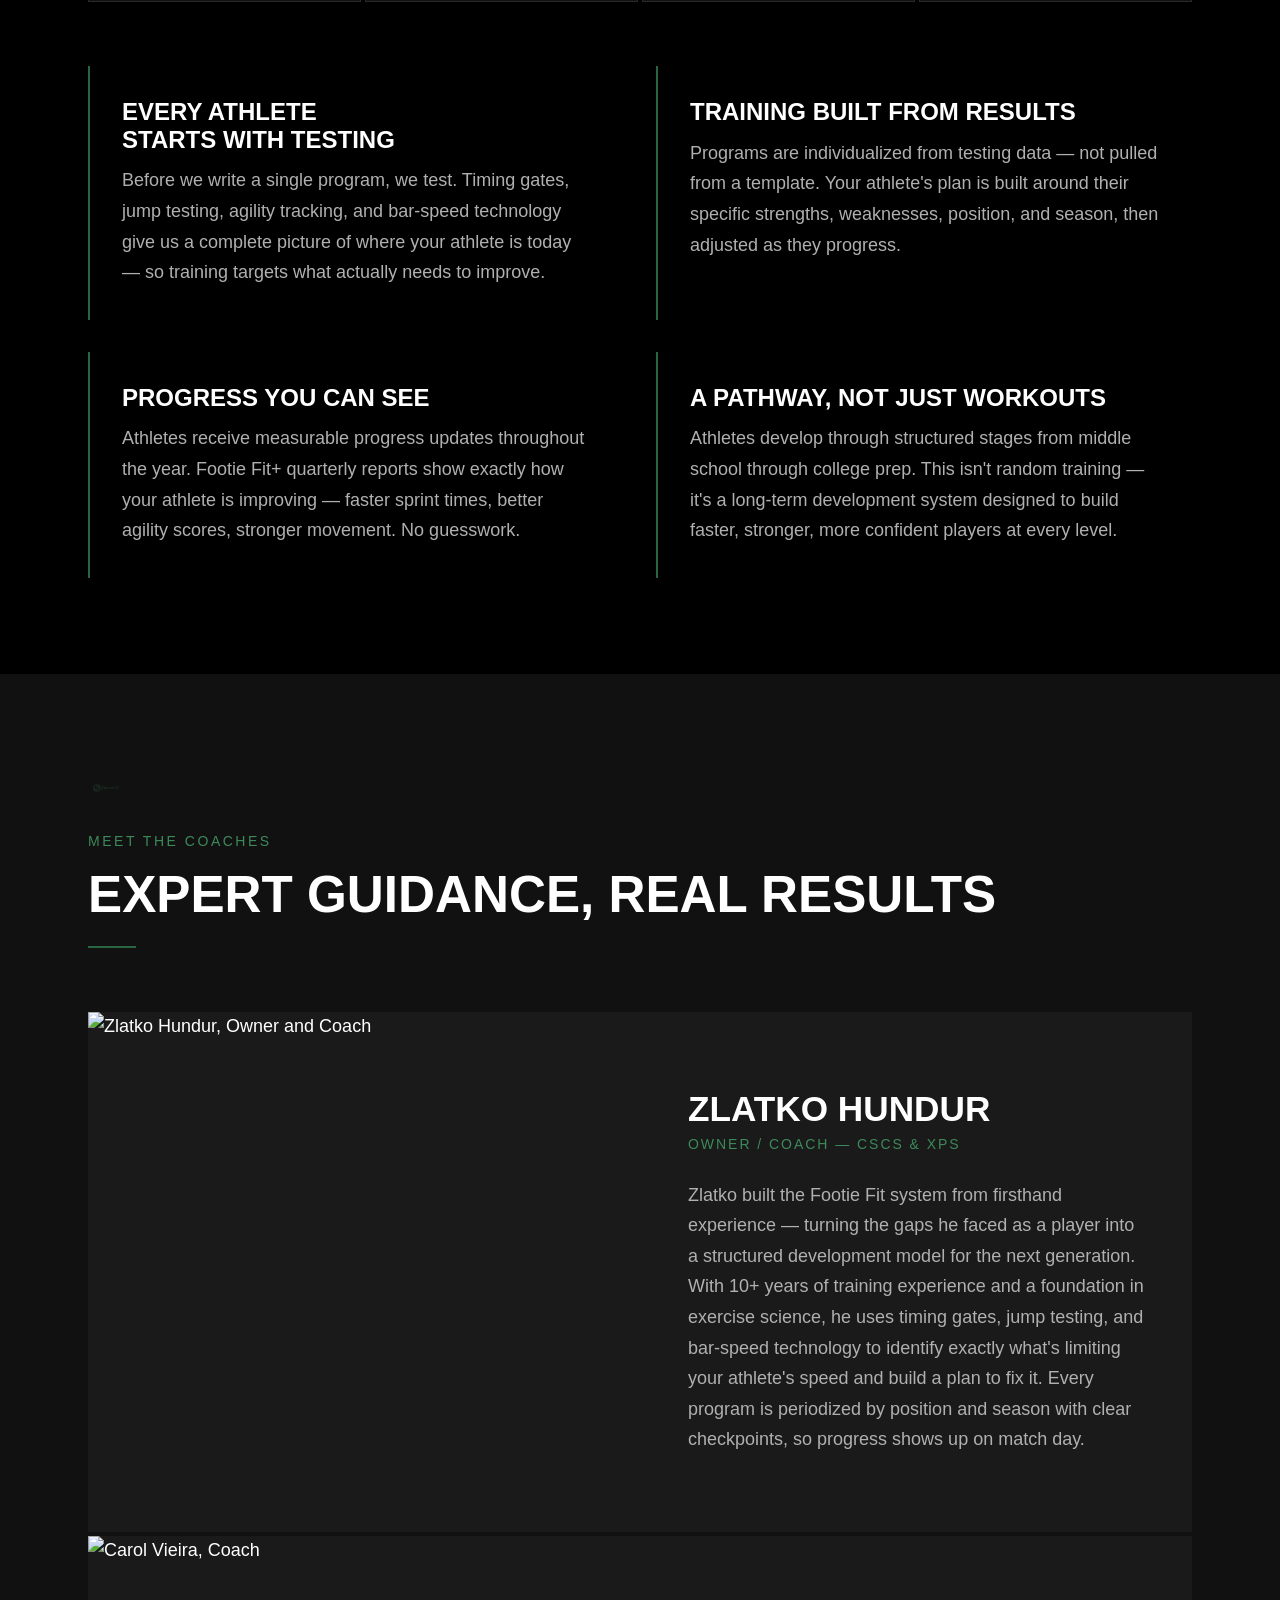
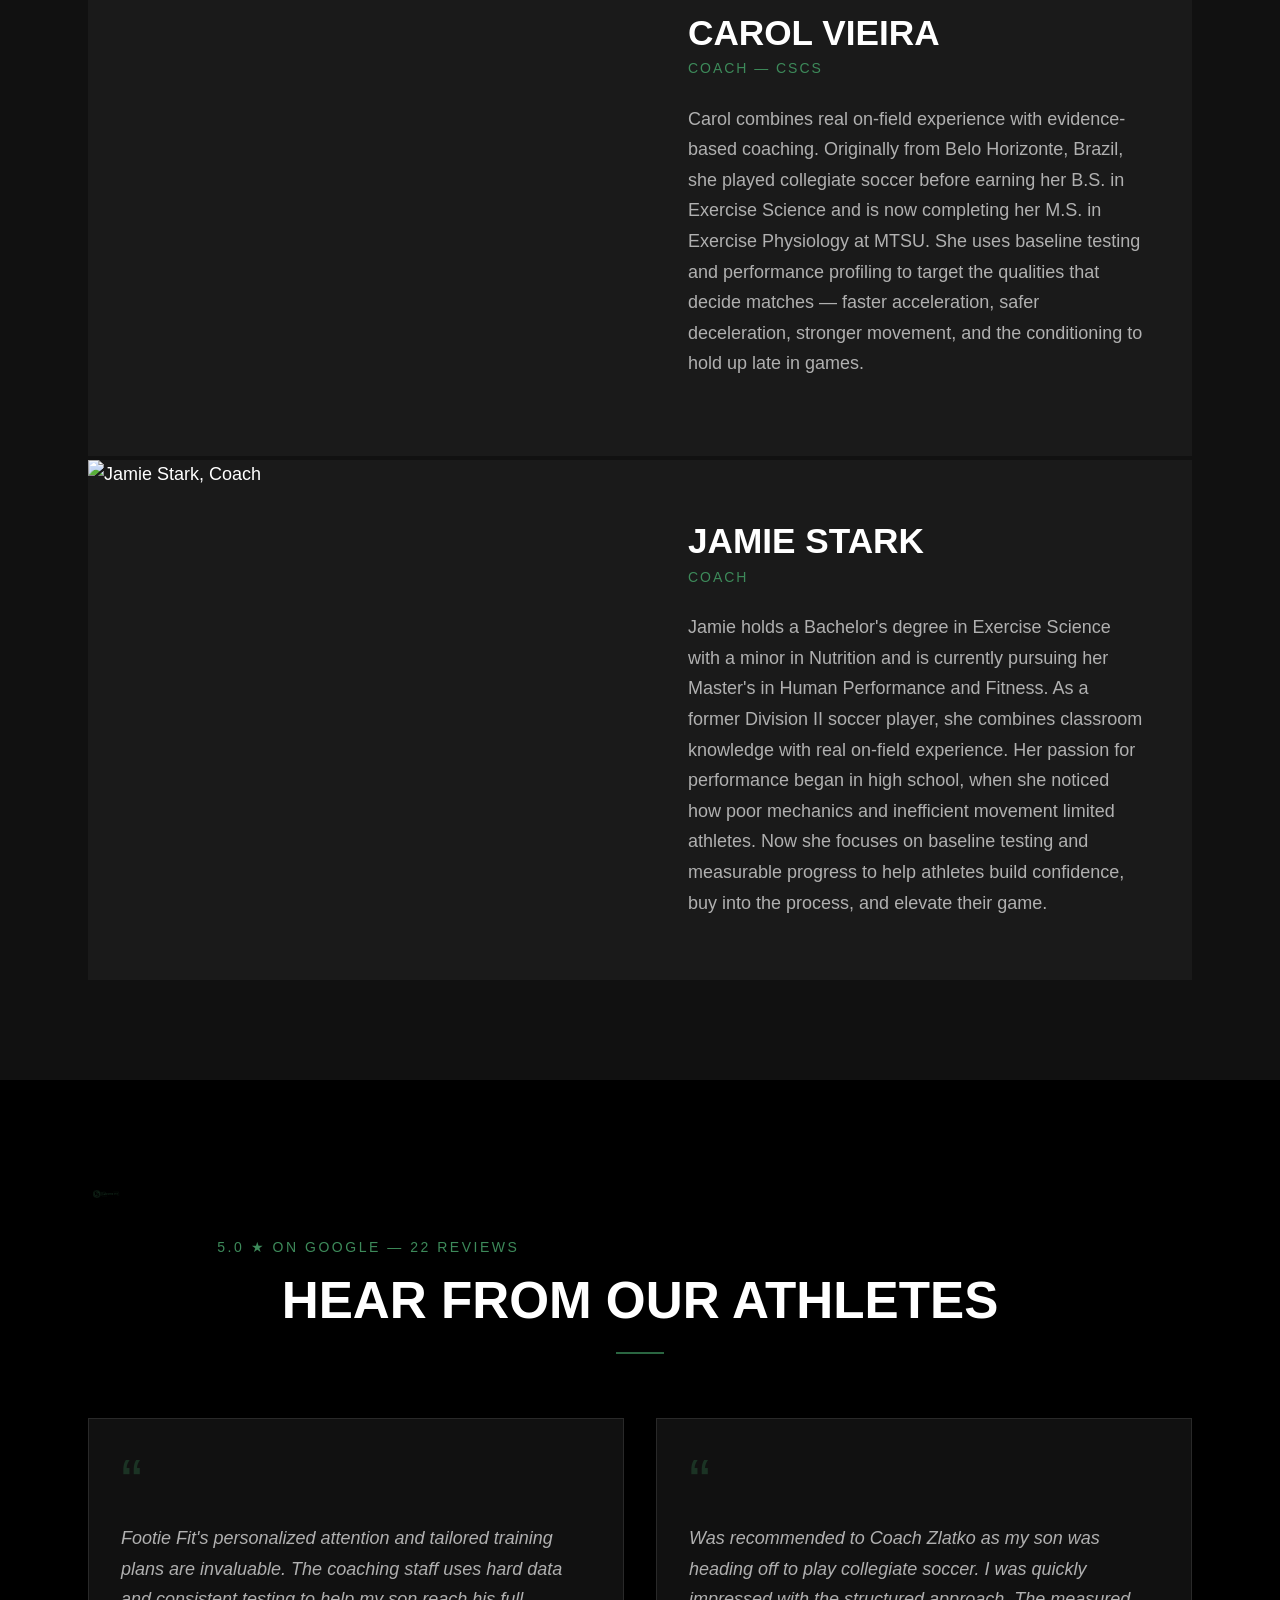
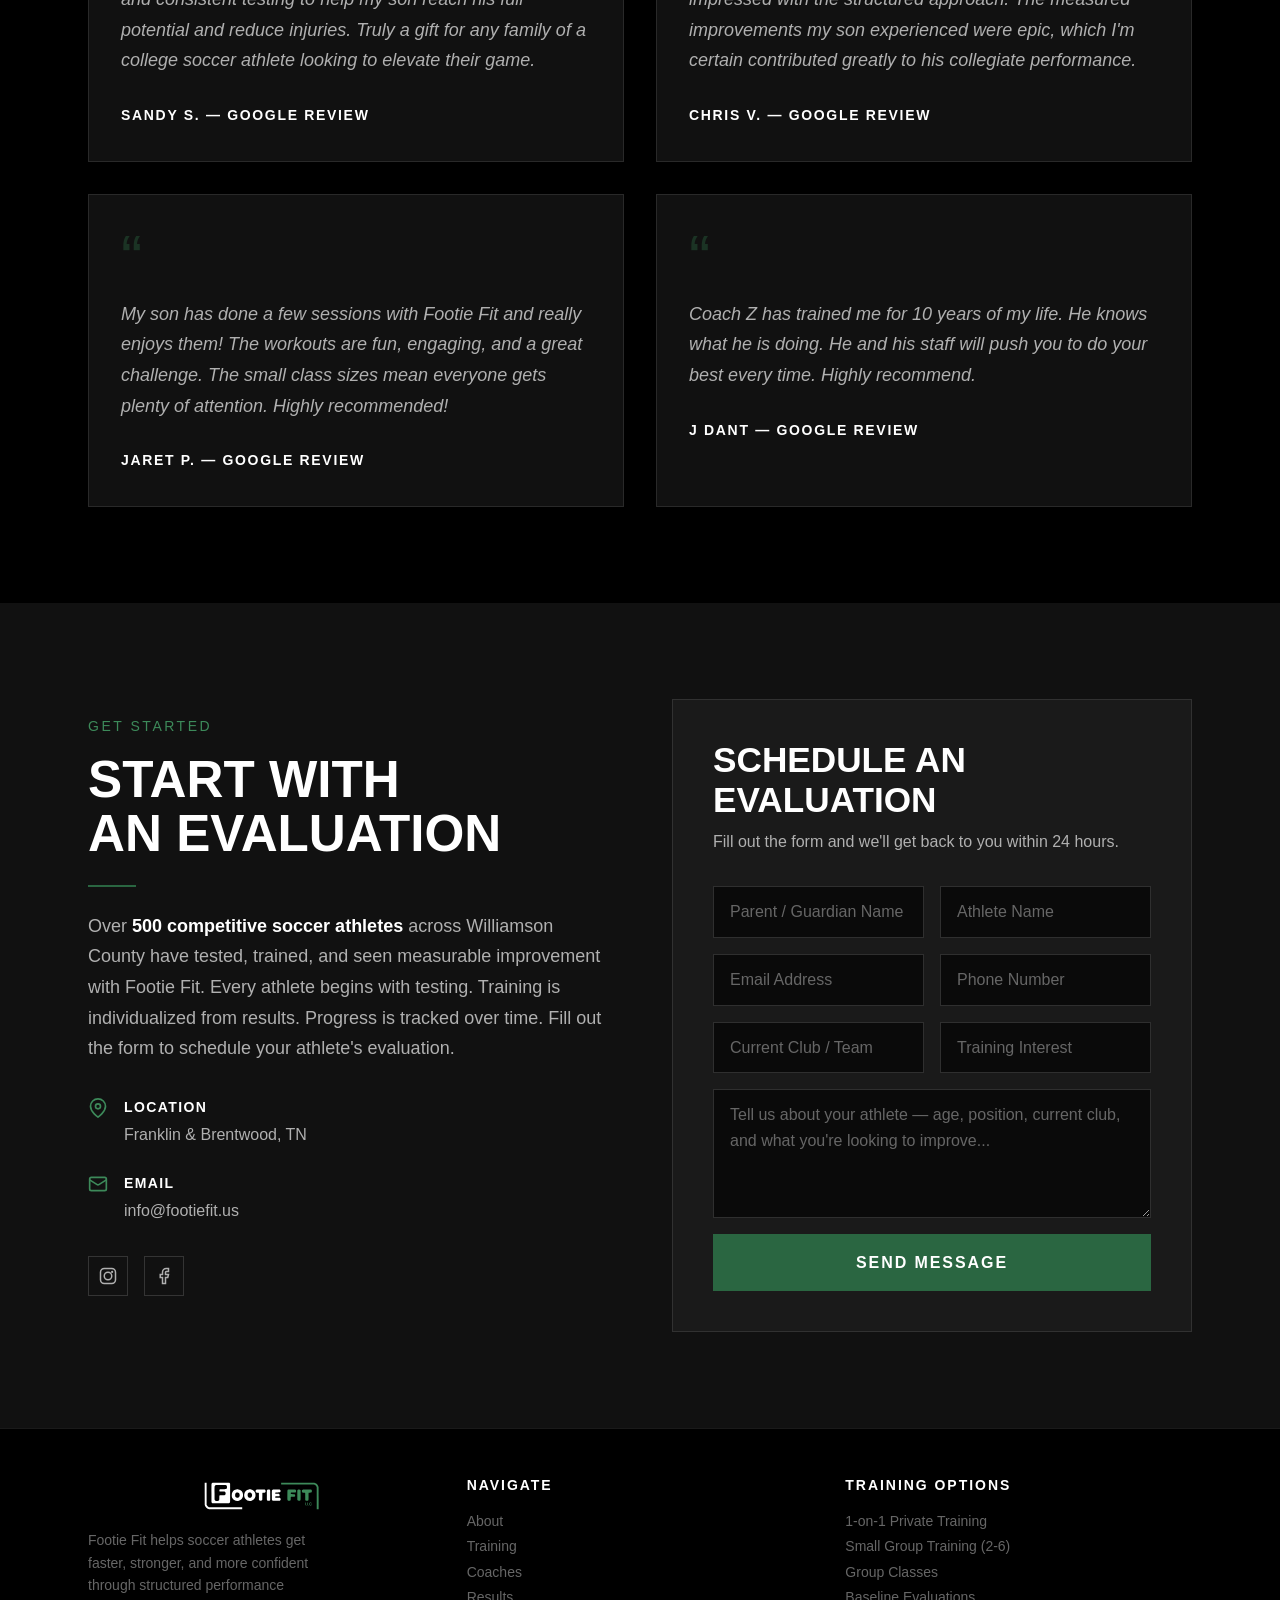
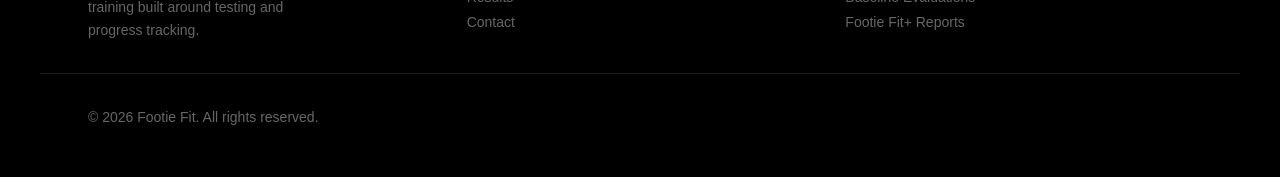
==== commit 33a9e9e4: "Remove Summer Camp Registration nav tab and update hero CTA" ====
--- a/index.html
+++ b/index.html
@@ -11,6 +11,10 @@
 
   <link rel="stylesheet" href="base.css">
   <link rel="stylesheet" href="style.css">
+      <link rel="icon" type="image/x-icon" href="/favicon.ico">
+    <link rel="icon" type="image/png" sizes="32x32" href="/favicon-32x32.png">
+    <link rel="icon" type="image/png" sizes="16x16" href="/favicon-16x16.png">
+    <link rel="apple-touch-icon" sizes="180x180" href="/apple-touch-icon.png">
 </head>
 <body>
 
@@ -29,7 +33,6 @@
         <a href="#coaches">Coaches</a>
         <a href="#results">Results</a>
         <a href="#contact">Contact</a>
-        <a href="https://www.vagaro.com/footiefit/memberships" class="nav-summer-camp" target="_blank" rel="noopener noreferrer">Summer Camp Registration</a>
       </nav>
       <button class="mobile-toggle" id="mobileToggle" aria-label="Open menu" aria-expanded="false">
         <span></span>
@@ -43,7 +46,6 @@
       <a href="#coaches">Coaches</a>
       <a href="#results">Results</a>
       <a href="#contact">Contact</a>
-      <a href="https://www.vagaro.com/footiefit/memberships" class="nav-summer-camp" target="_blank" rel="noopener noreferrer">Summer Camp Registration</a>
     </nav>
   </header>
 
@@ -59,7 +61,7 @@
         <p class="hero-location">Franklin &amp; Brentwood, TN</p>
         <h1>Faster. Stronger. Measured.</h1>
         <p class="hero-sub">Soccer performance training for serious athletes &mdash; built around measurable testing, individualized programming, and progress you can prove. Start with an evaluation.</p>
-        <a href="https://www.vagaro.com/footiefit/memberships" class="btn-ghost">Summer Camp 2026 Registration</a>
+        <a href="#contact" class="btn-ghost">Start With an Evaluation</a>
       </div>
       <div class="scroll-indicator" aria-hidden="true">
         <span>Scroll</span>
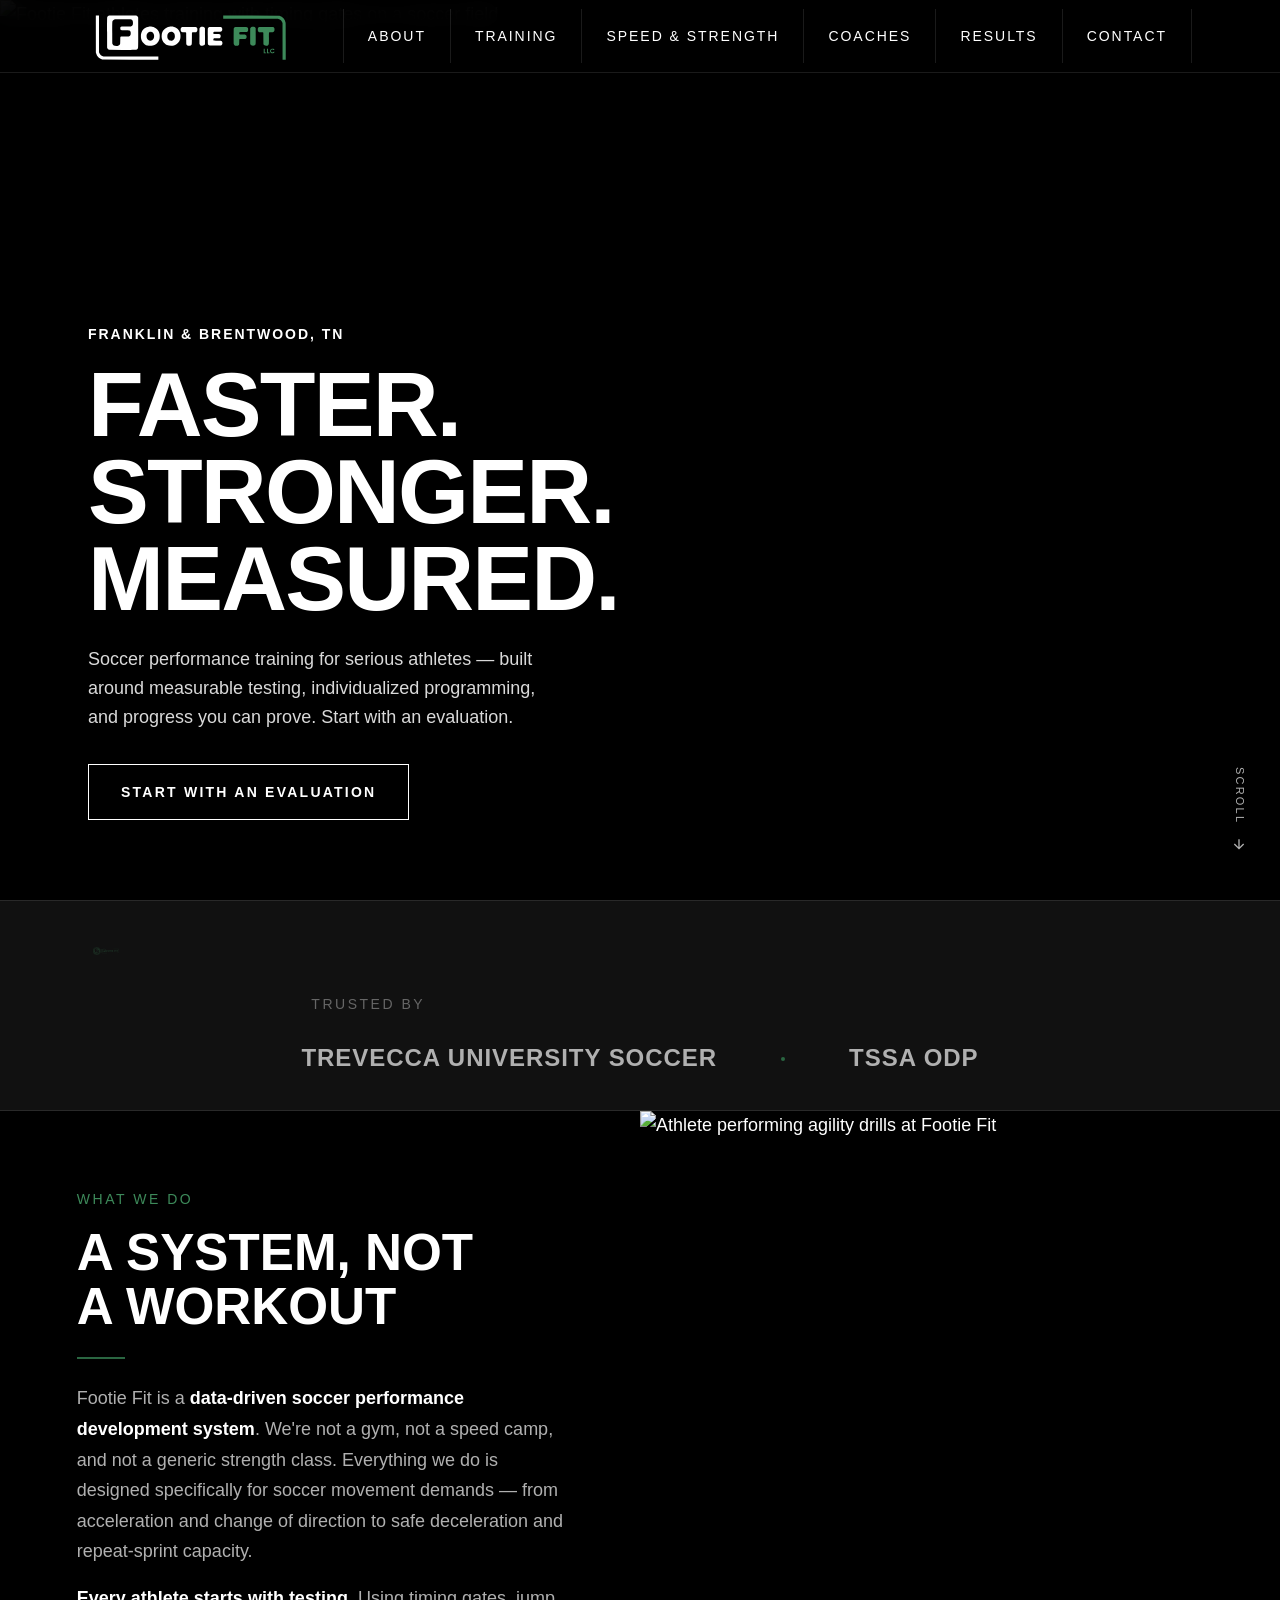
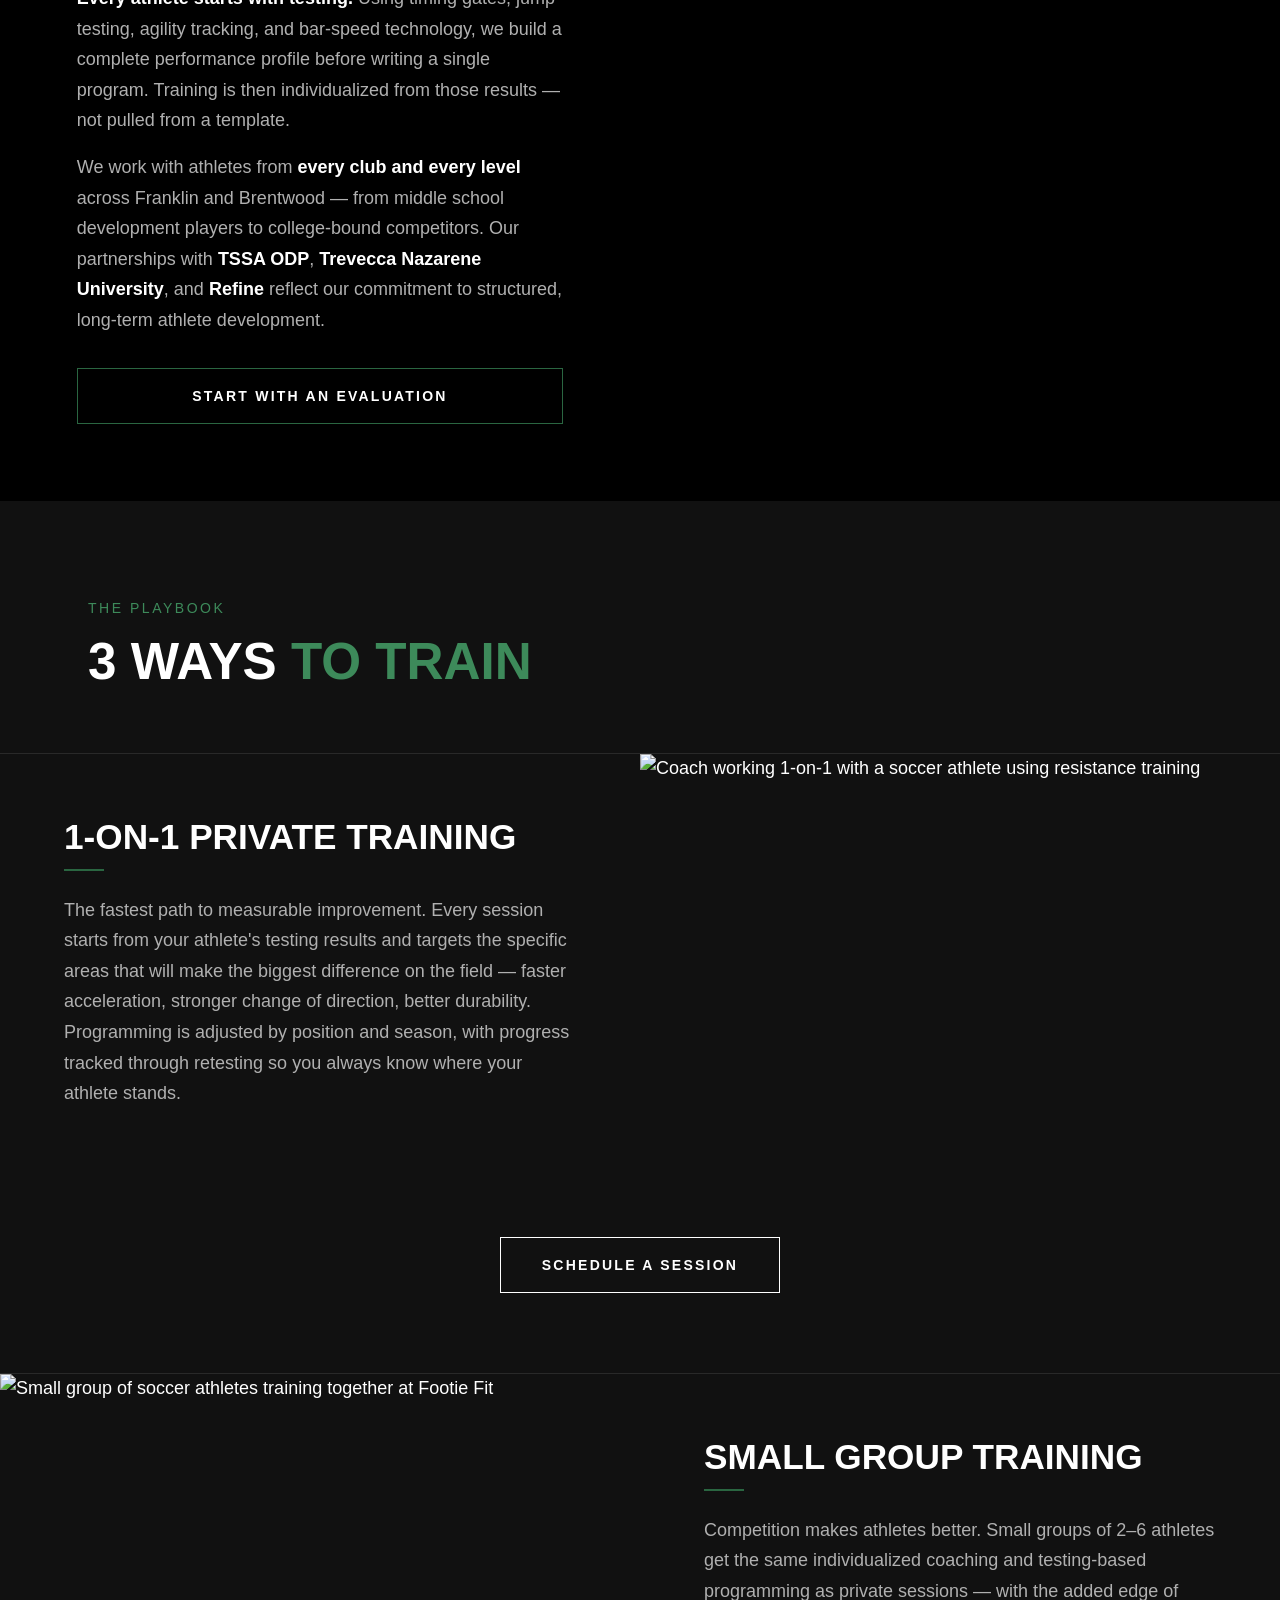
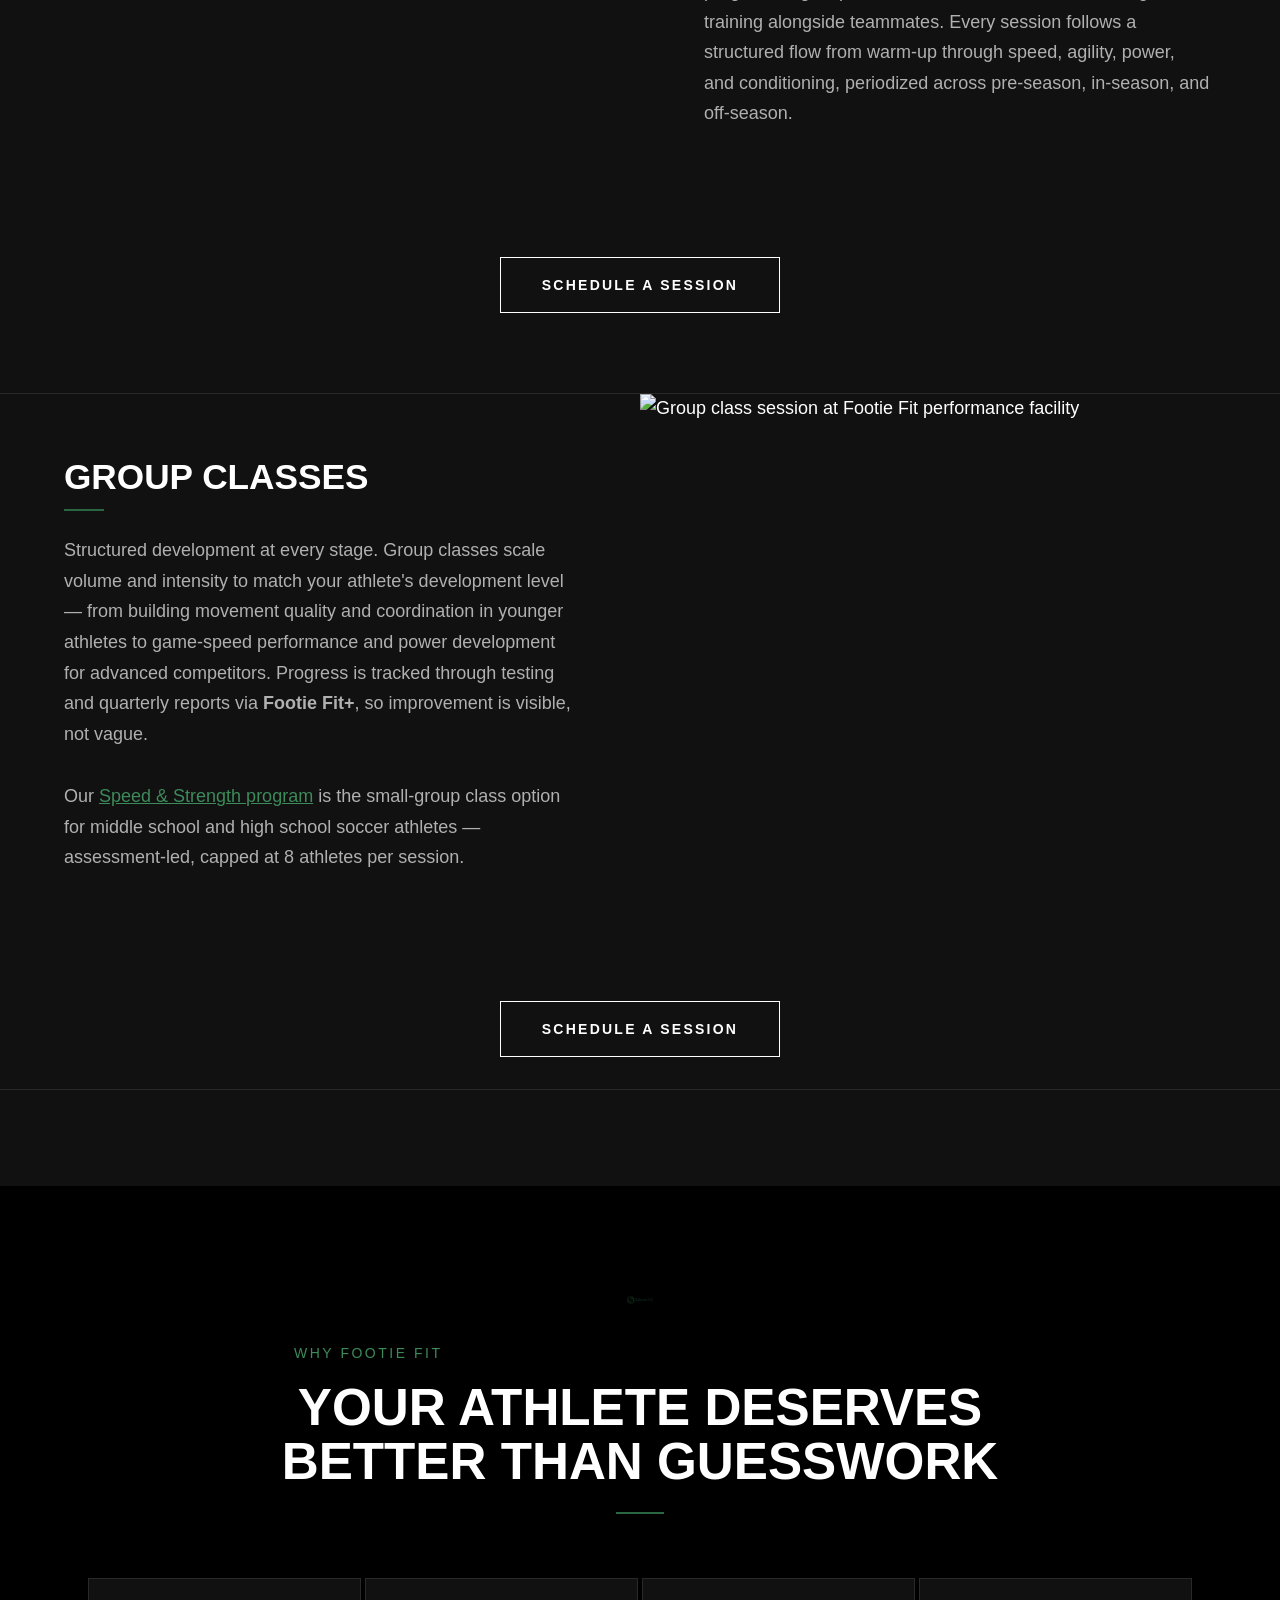
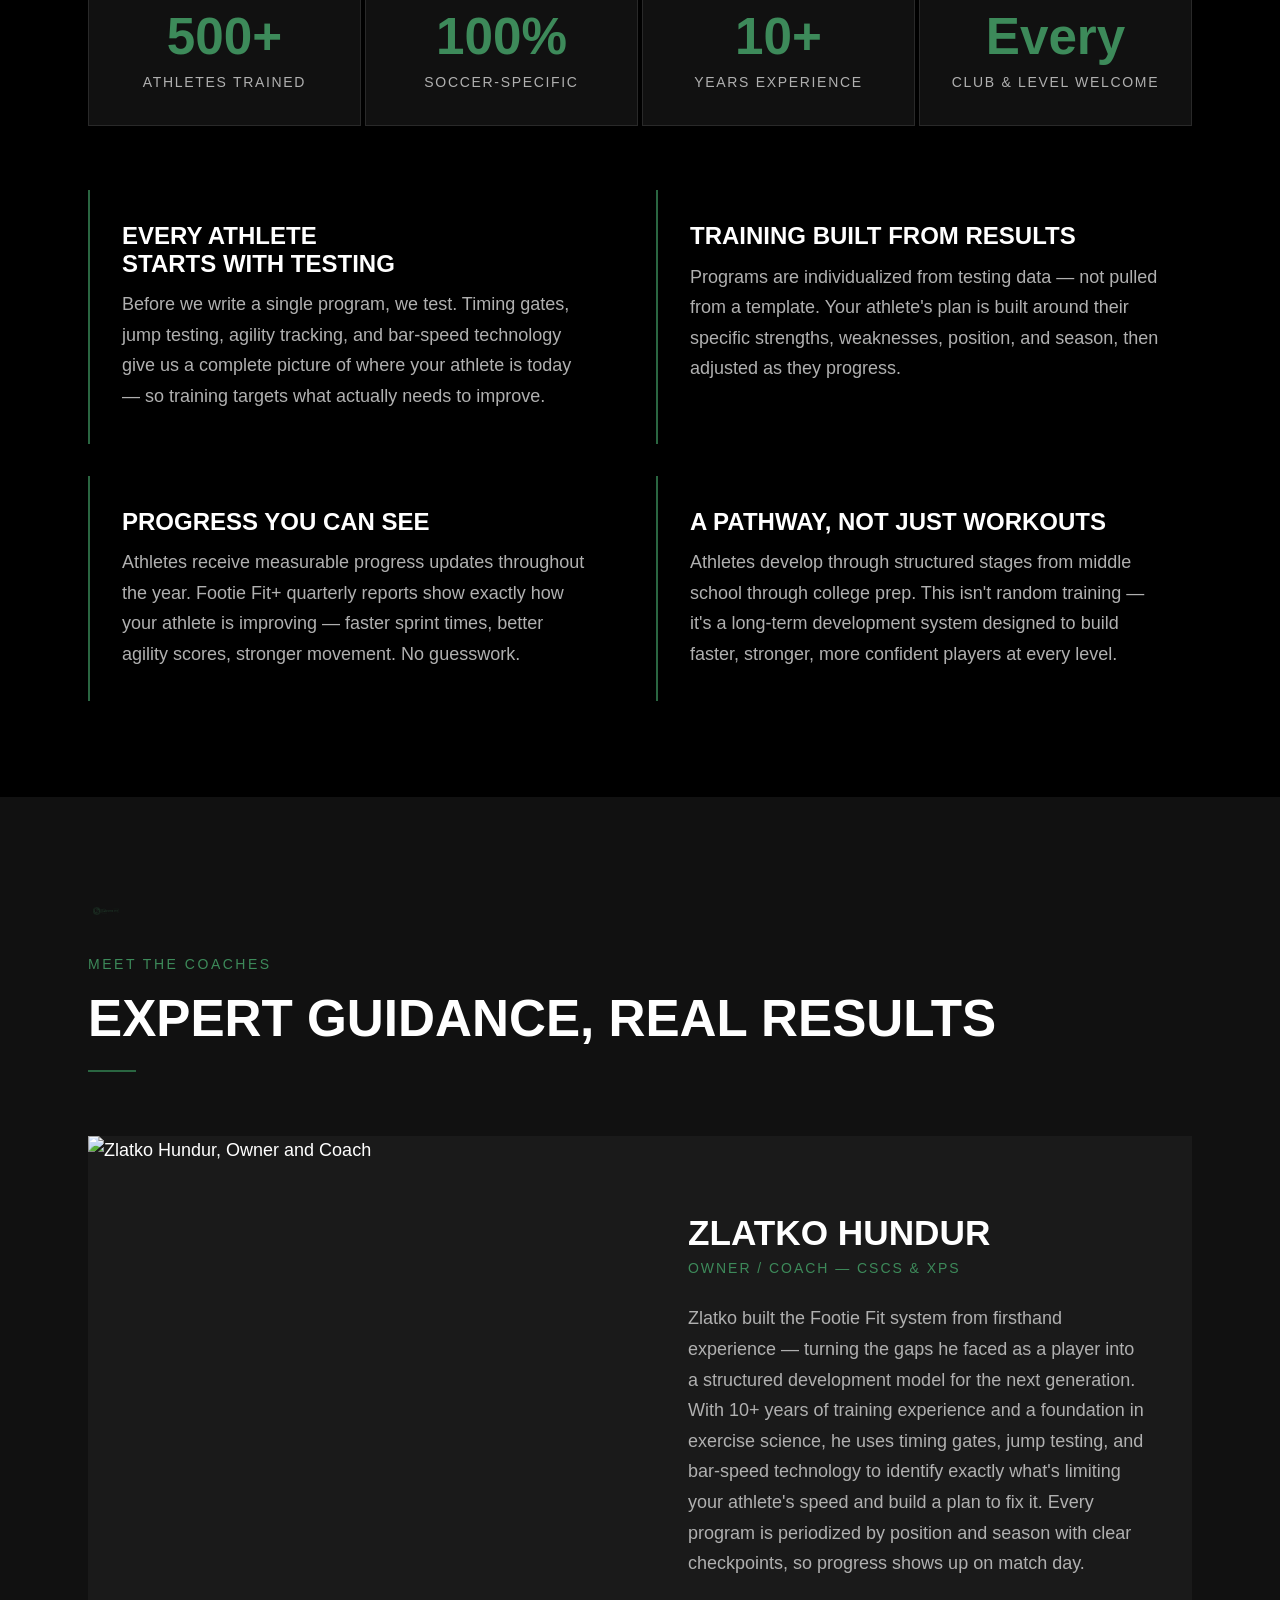
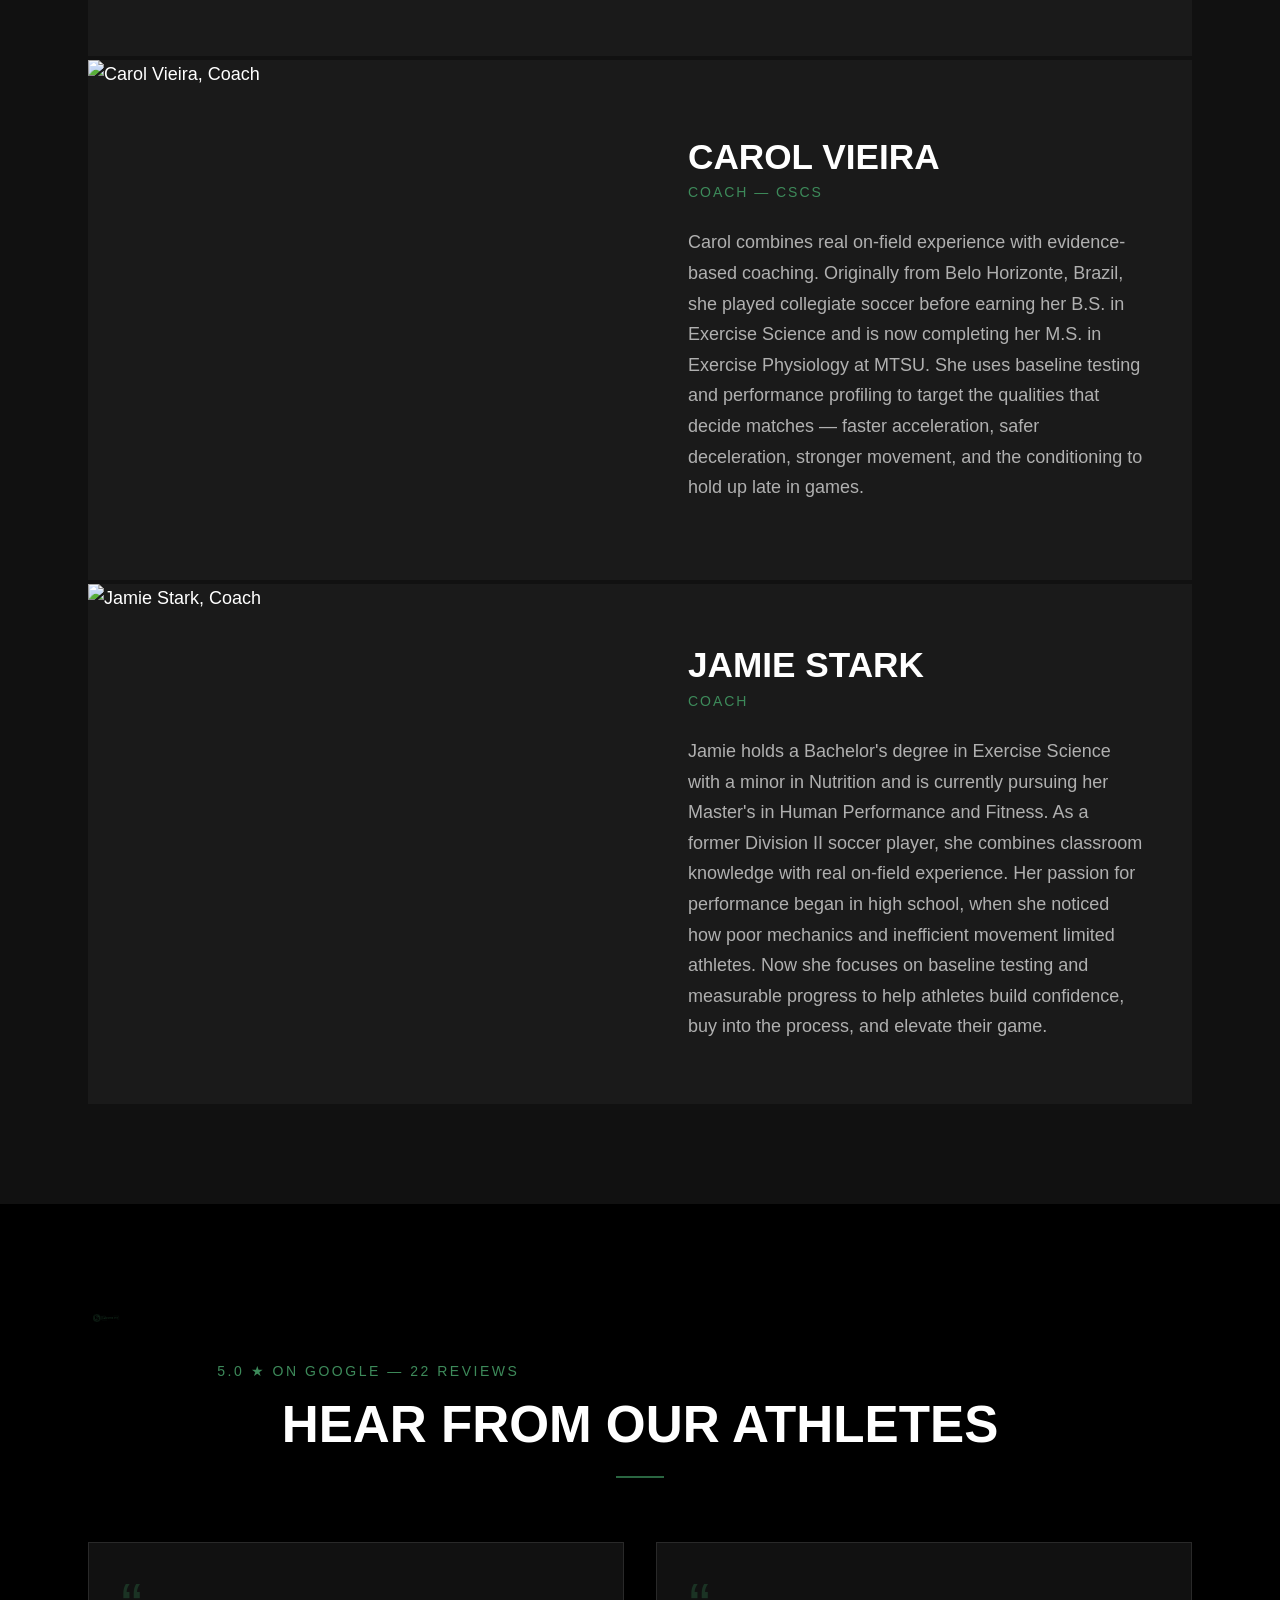
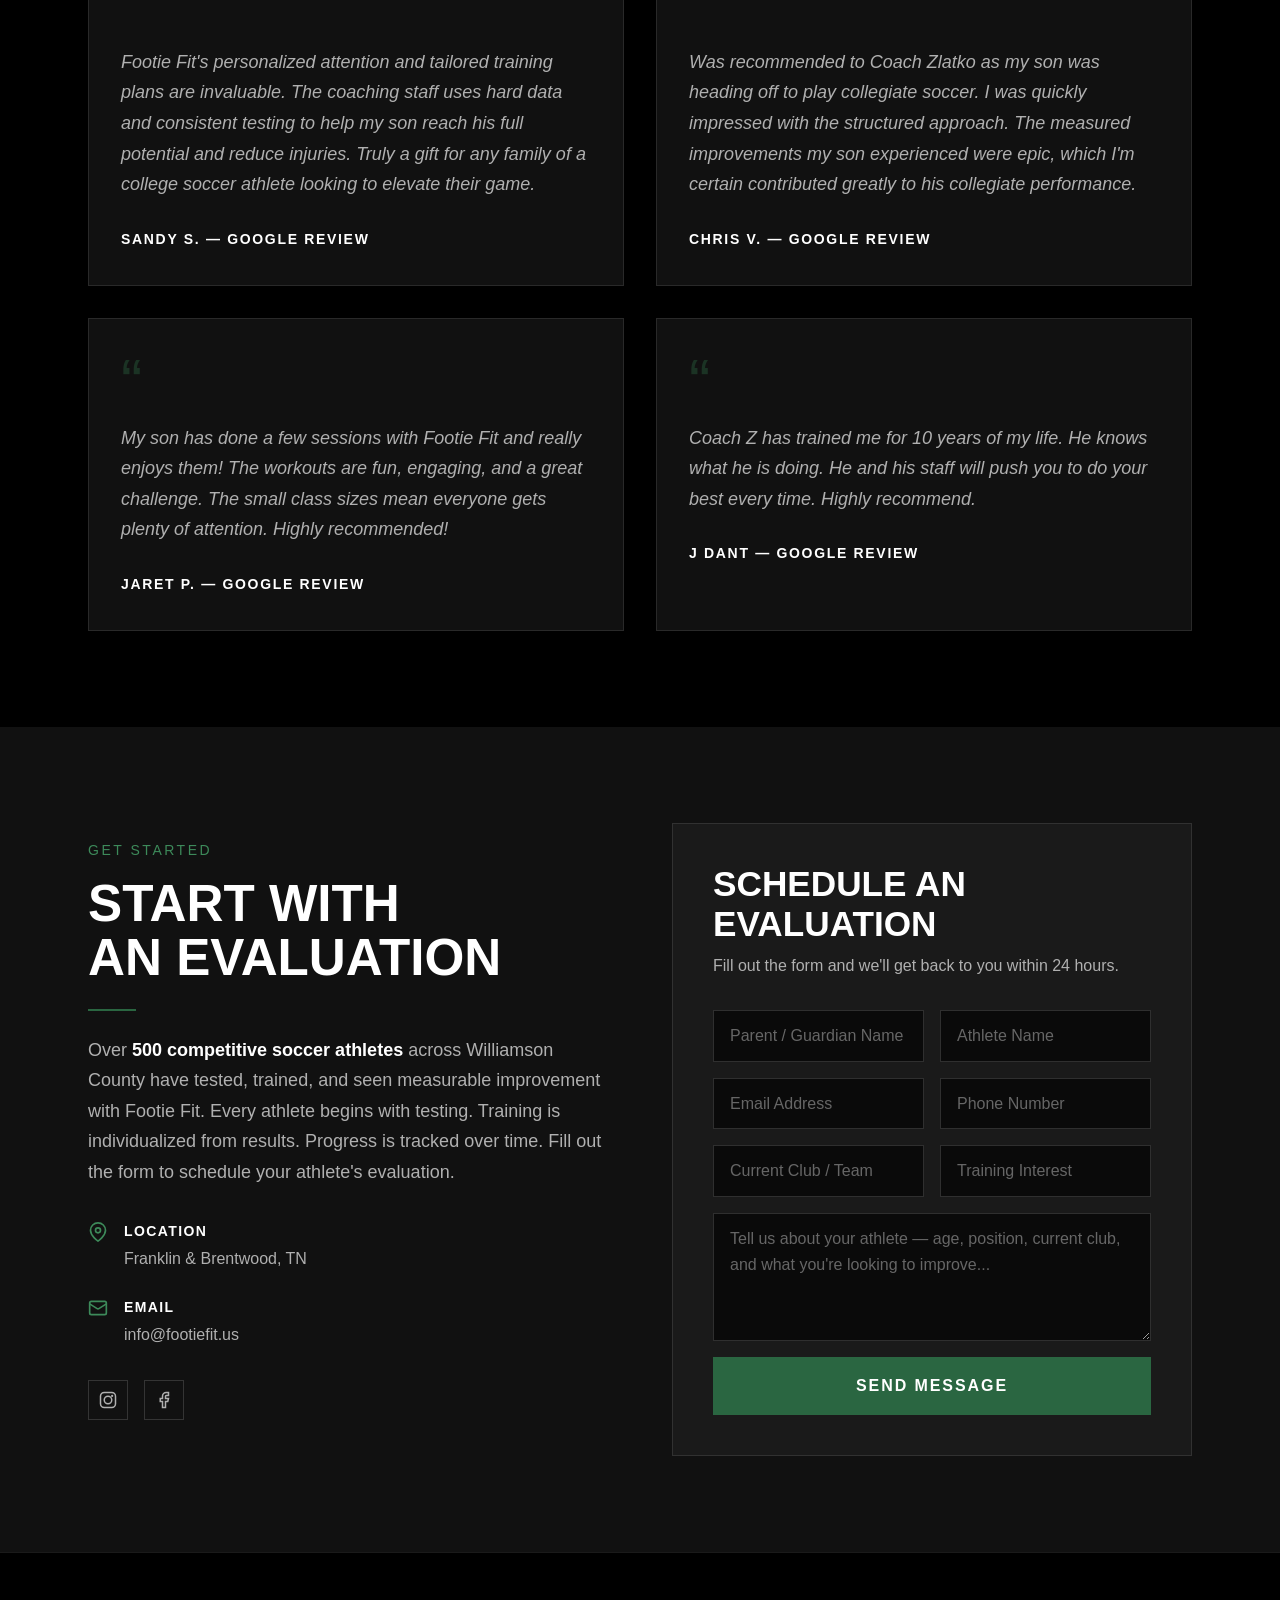
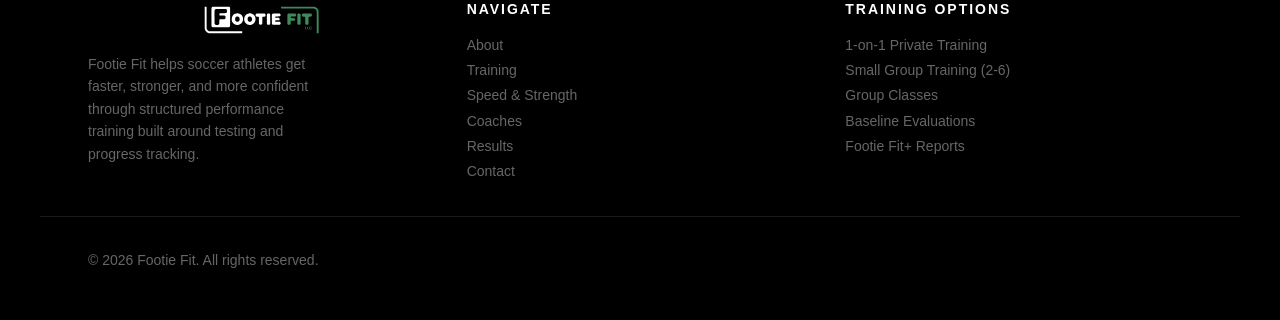
==== commit 4123abde: "Add Speed & Strength (SAS) landing page with assessment booking flow - New /speed-strength/ page: he" ====
--- a/index.html
+++ b/index.html
@@ -30,6 +30,7 @@
       <nav class="header-nav" aria-label="Primary">
         <a href="#about">About</a>
         <a href="#training">Training</a>
+        <a href="/speed-strength/">Speed &amp; Strength</a>
         <a href="#coaches">Coaches</a>
         <a href="#results">Results</a>
         <a href="#contact">Contact</a>
@@ -43,6 +44,7 @@
     <nav class="mobile-nav" id="mobileNav" aria-hidden="true" aria-label="Mobile">
       <a href="#about">About</a>
       <a href="#training">Training</a>
+      <a href="/speed-strength/">Speed &amp; Strength</a>
       <a href="#coaches">Coaches</a>
       <a href="#results">Results</a>
       <a href="#contact">Contact</a>
@@ -139,6 +141,7 @@
           <h3 class="service-heading">Group Classes</h3>
           <div class="service-rule"></div>
           <p class="service-body">Structured development at every stage. Group classes scale volume and intensity to match your athlete's development level &mdash; from building movement quality and coordination in younger athletes to game-speed performance and power development for advanced competitors. Progress is tracked through testing and quarterly reports via <strong>Footie Fit+</strong>, so improvement is visible, not vague.</p>
+          <p class="service-body">Our <a href="/speed-strength/" style="color:#3d8a5a;text-decoration:underline;">Speed &amp; Strength program</a> is the small-group class option for middle school and high school soccer athletes &mdash; assessment-led, capped at 8 athletes per session.</p>
         </div>
         <div class="service-image">
           <img src="https://images.squarespace-cdn.com/content/v1/6865688679e1e6541e352dc2/23cb6e6d-9691-4bfa-b6d5-0181ebb85edf/class2.png?format=1500w" alt="Group class session at Footie Fit performance facility" loading="lazy">
@@ -382,6 +385,7 @@
         <h4>Navigate</h4>
         <a href="#about">About</a>
         <a href="#training">Training</a>
+        <a href="/speed-strength/">Speed &amp; Strength</a>
         <a href="#coaches">Coaches</a>
         <a href="#results">Results</a>
         <a href="#contact">Contact</a>
--- a/style.css
+++ b/style.css
@@ -82,6 +82,7 @@
 .site-logo {
   display: flex;
   align-items: center;
+  flex-shrink: 0;
 }
 
 .logo-main {
@@ -127,8 +128,17 @@
               background var(--transition-interactive);
 }
 
+.header-nav a {
+  white-space: nowrap;
+}
+
 .header-nav a:last-child {
   border-right: 1px solid var(--color-divider);
+}
+
+@media (max-width: 1080px) {
+  .header-nav a { padding-inline: var(--space-3); letter-spacing: 0.1em; }
+  .logo-main { height: 46px; }
 }
 
 .header-nav a:hover {
@@ -183,7 +193,7 @@
 
 .mobile-nav.open { display: flex; }
 
-@media (max-width: 768px) {
+@media (max-width: 920px) {
   .header-nav { display: none; }
   .mobile-toggle { display: flex; }
 }
